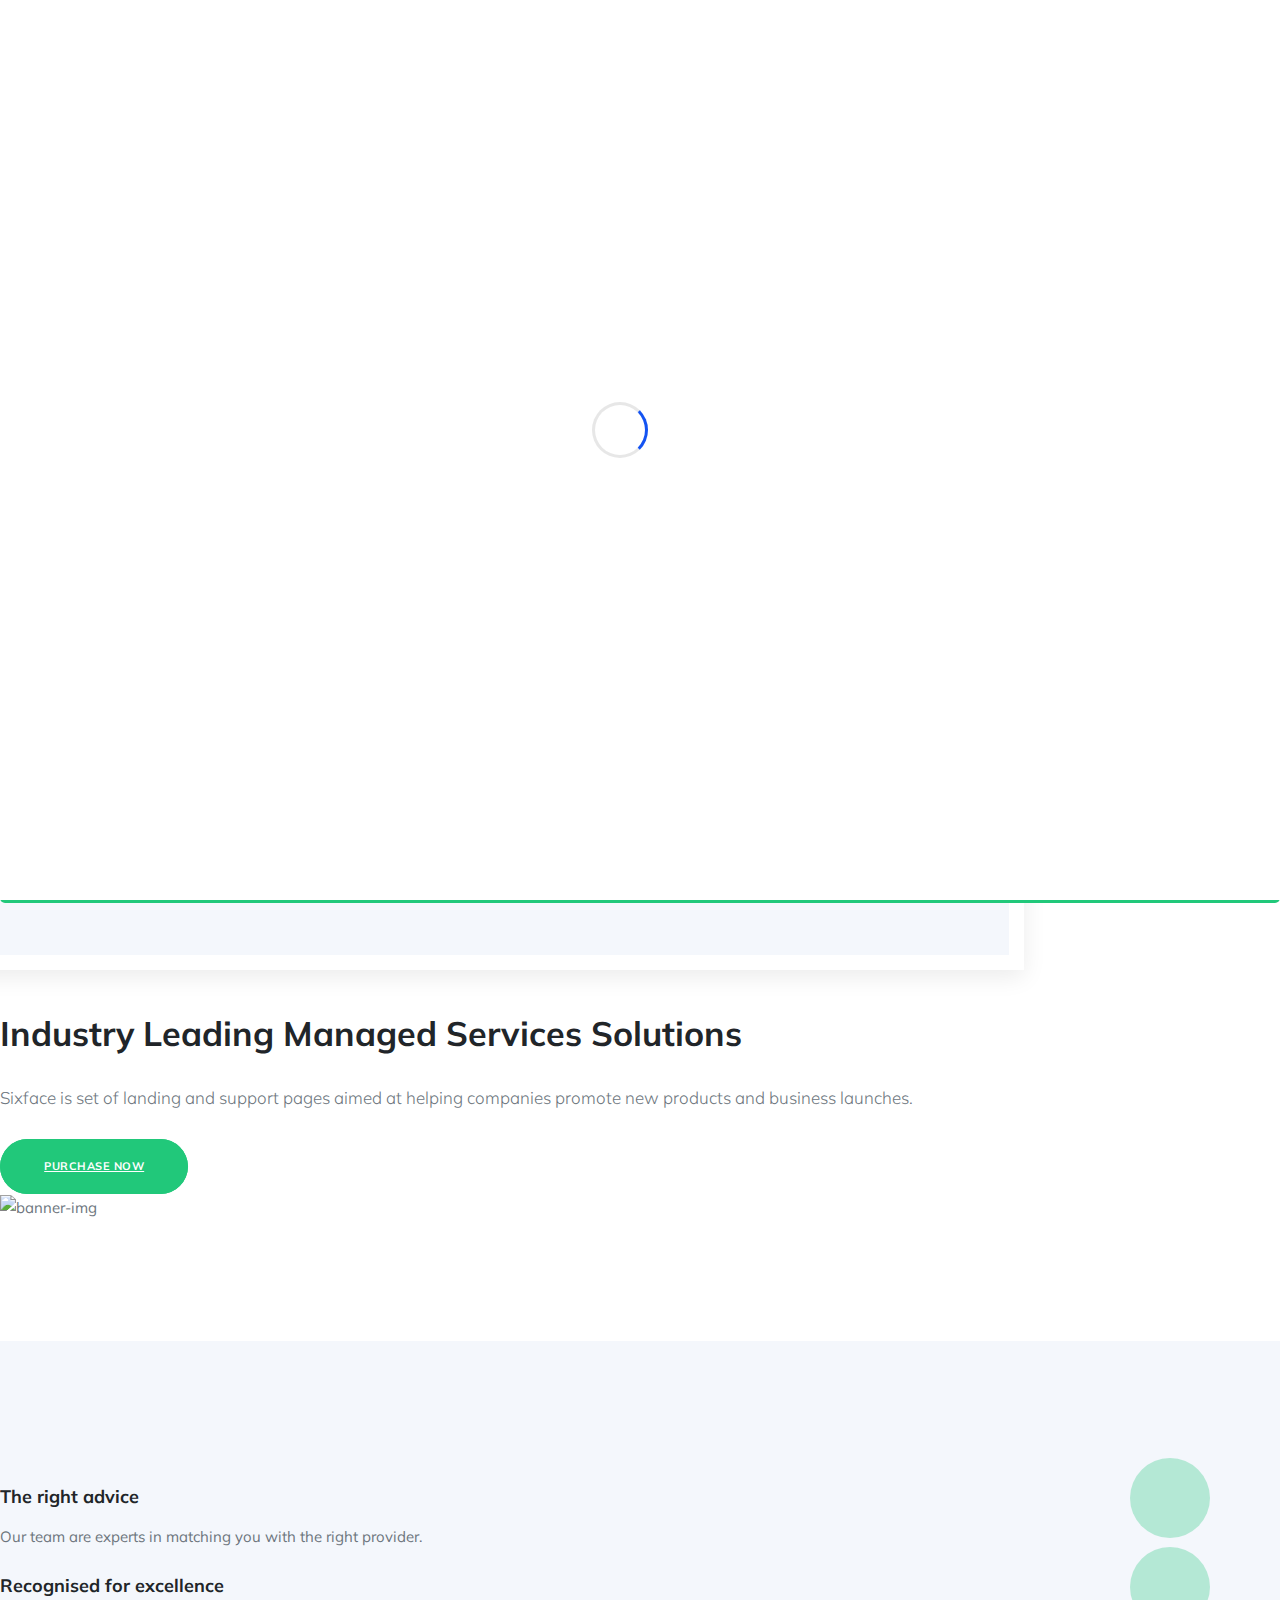
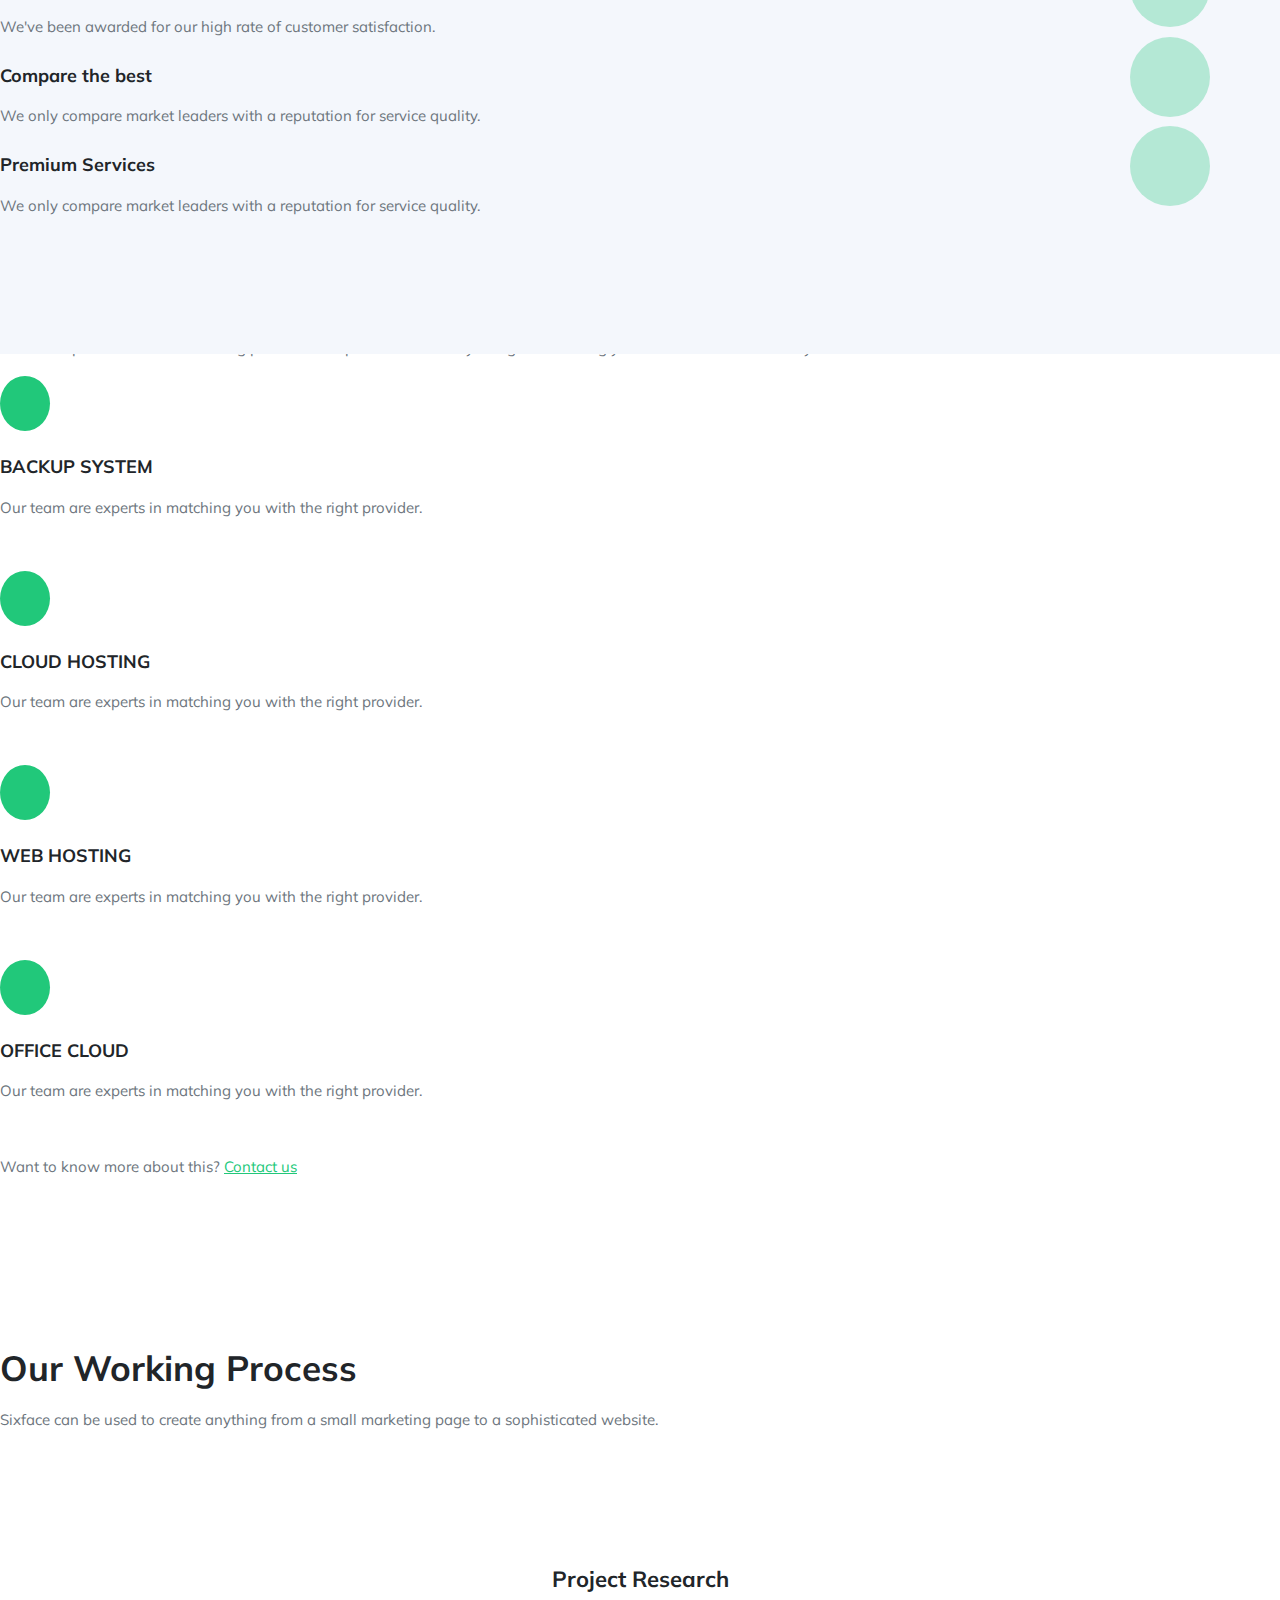
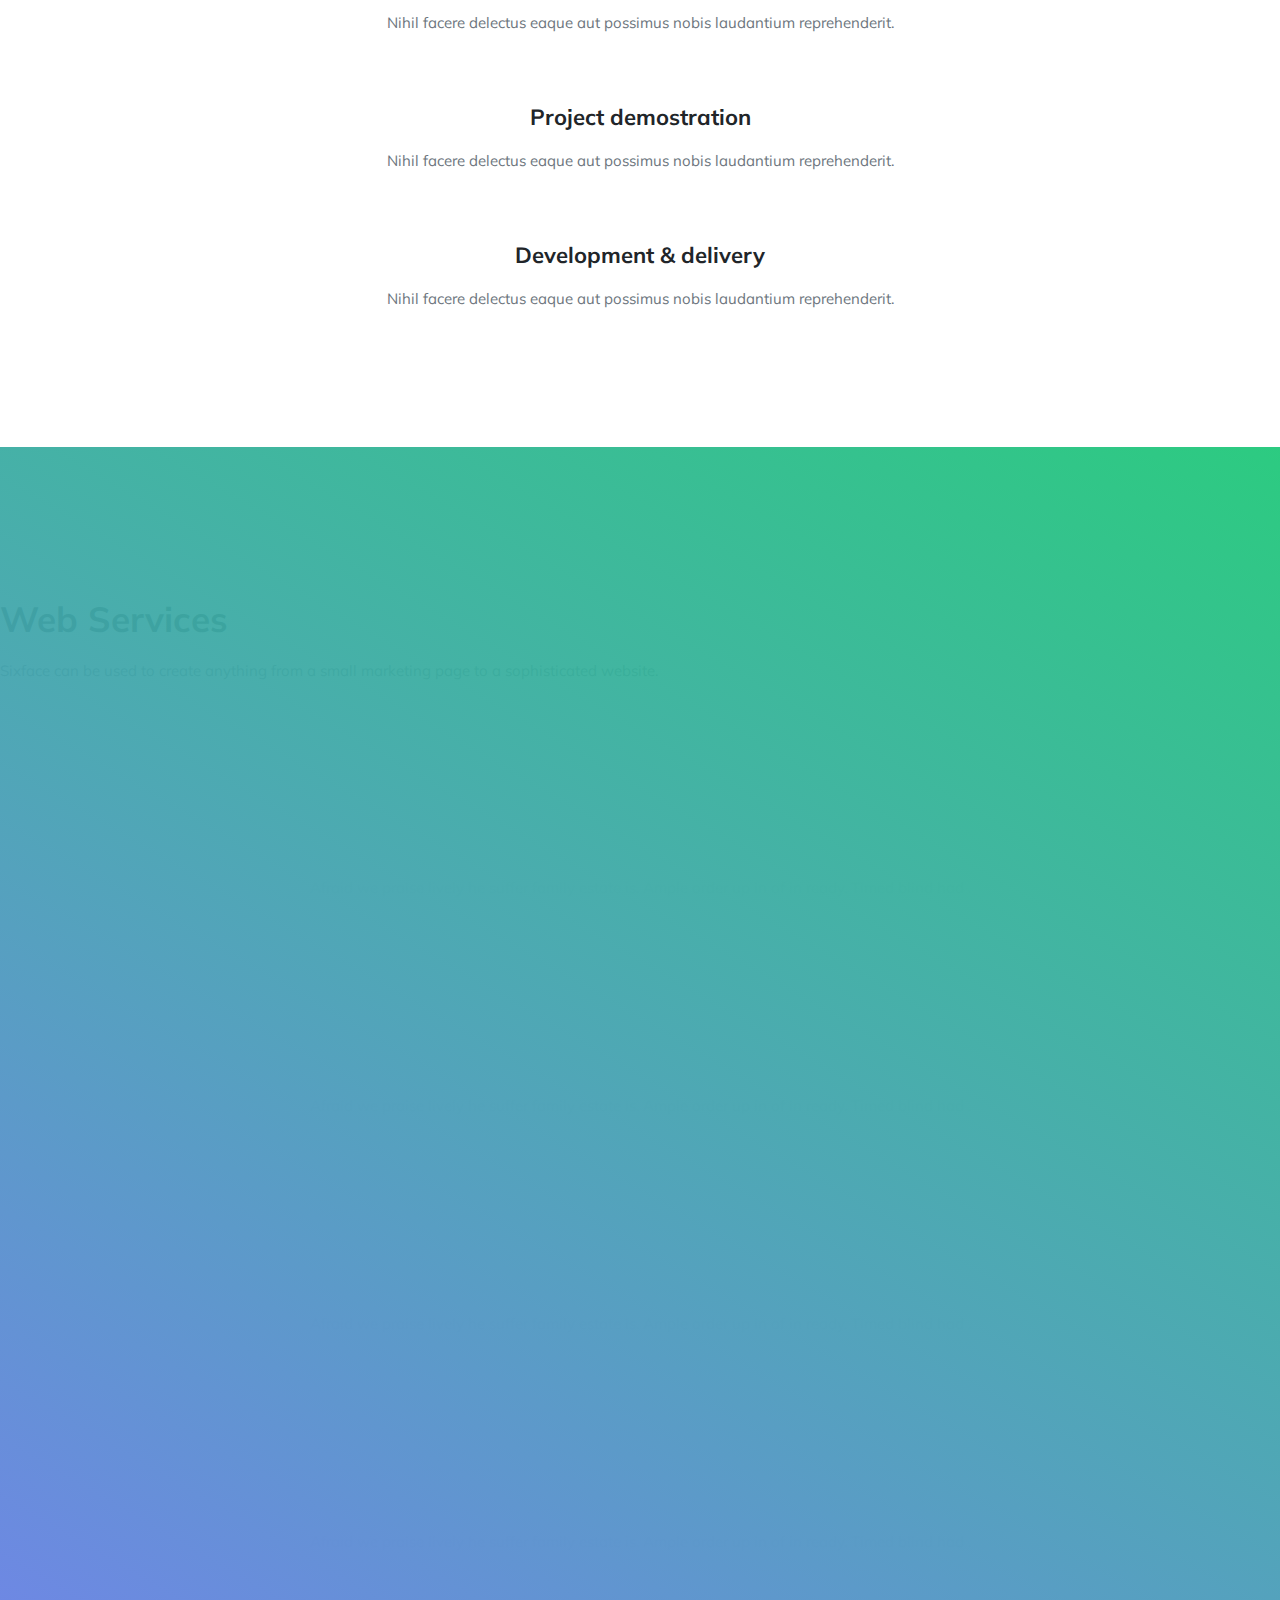
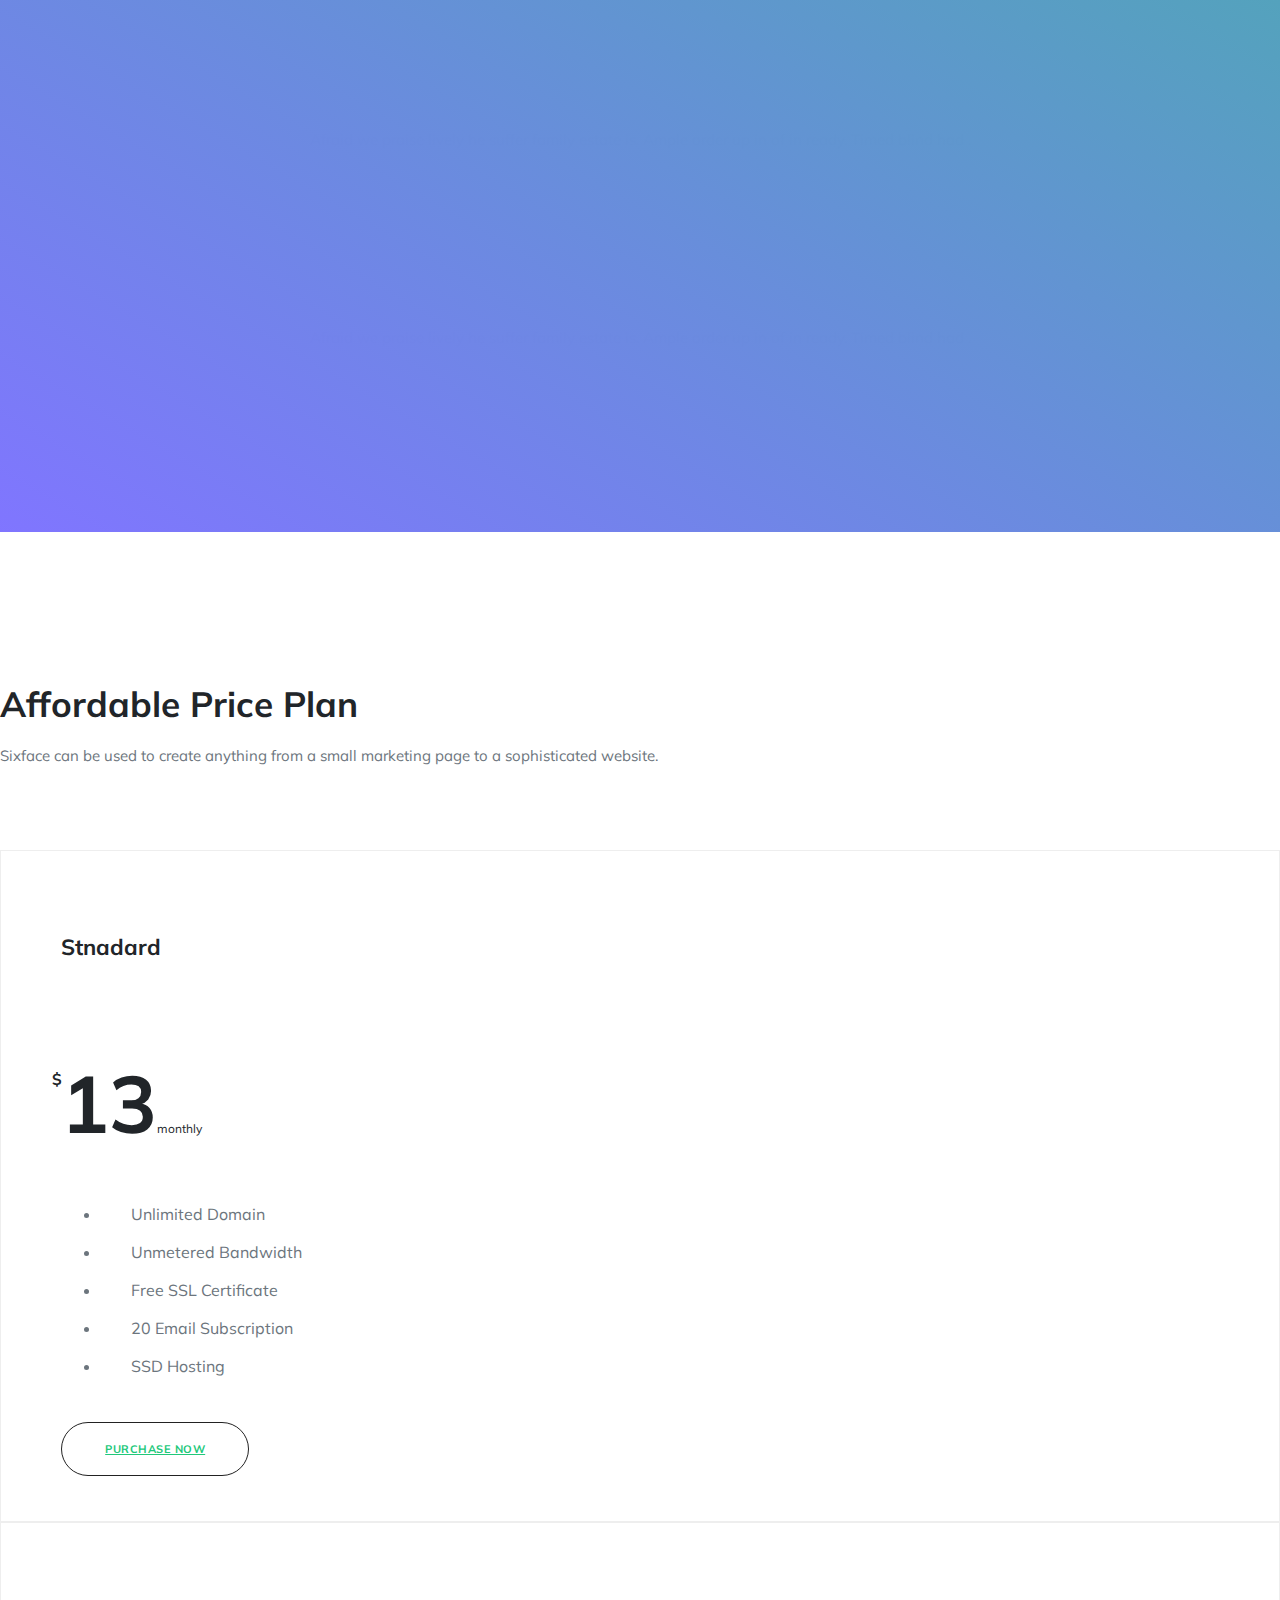
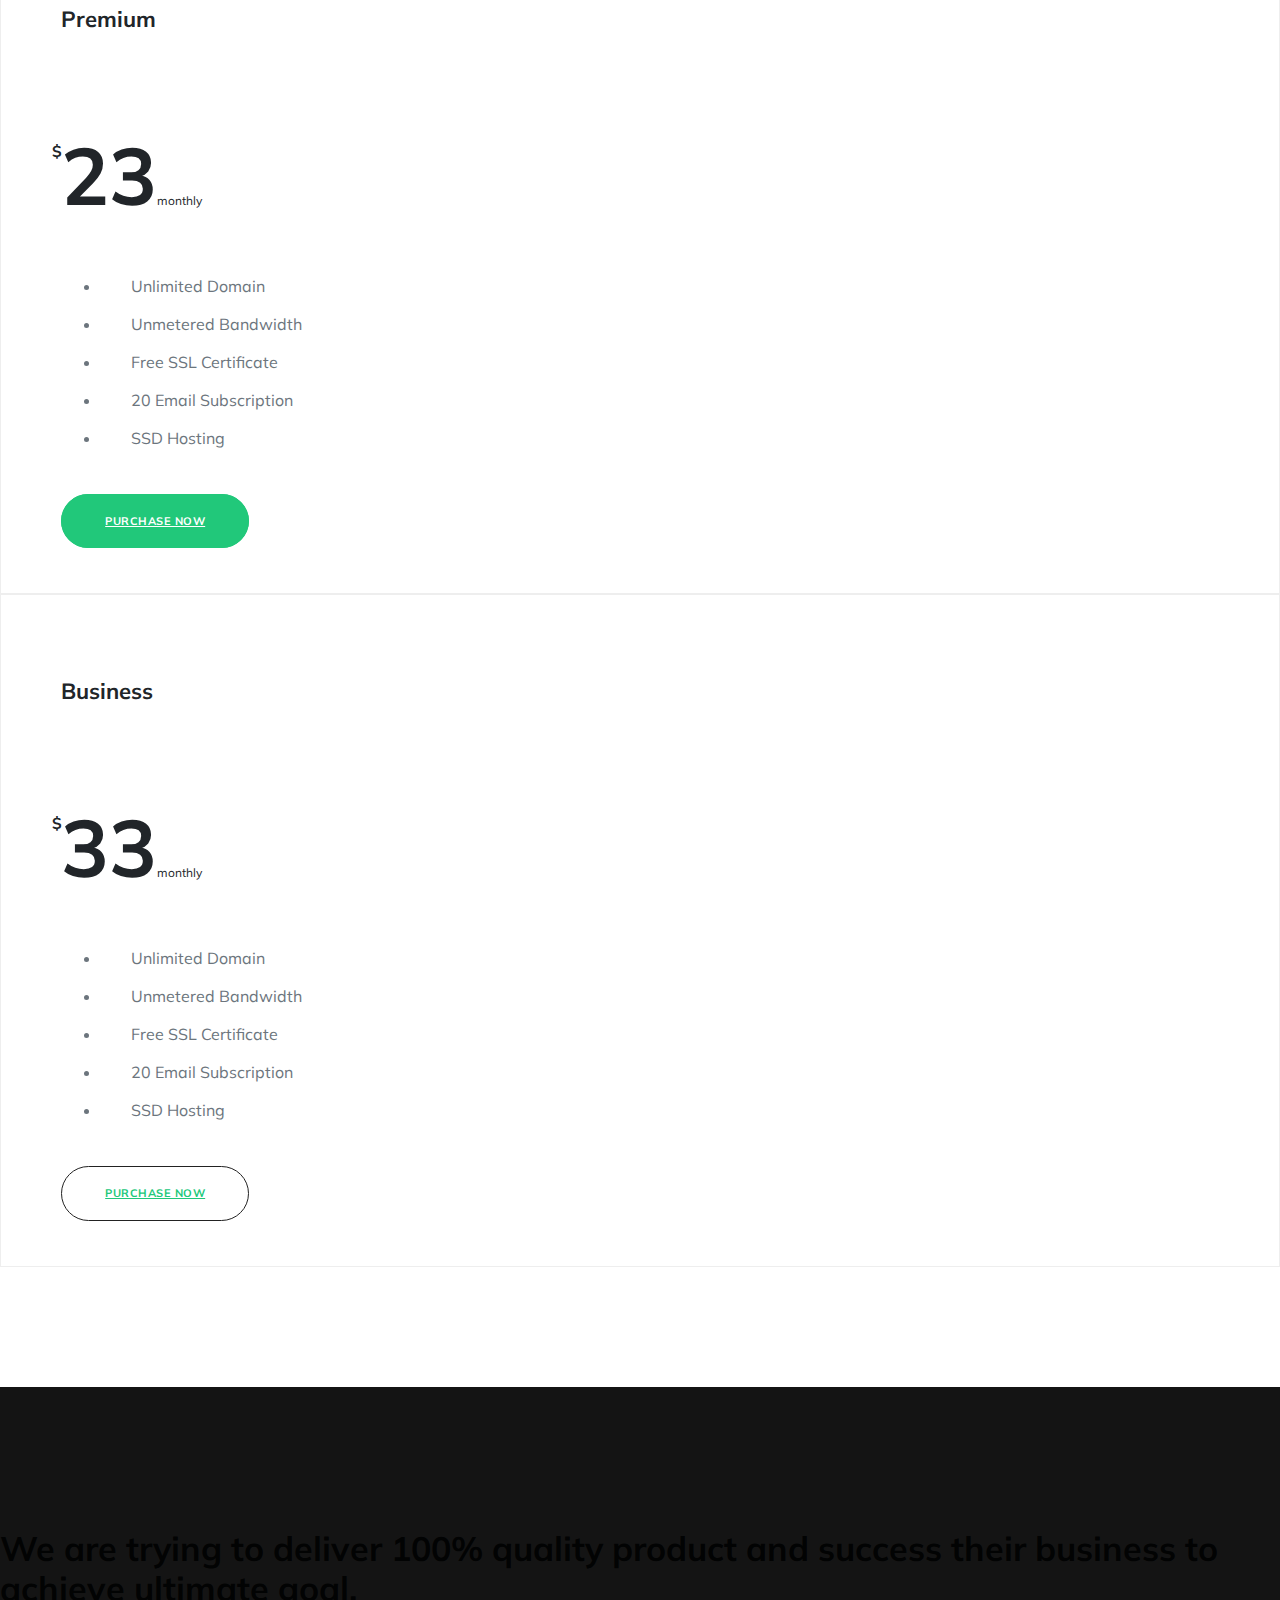
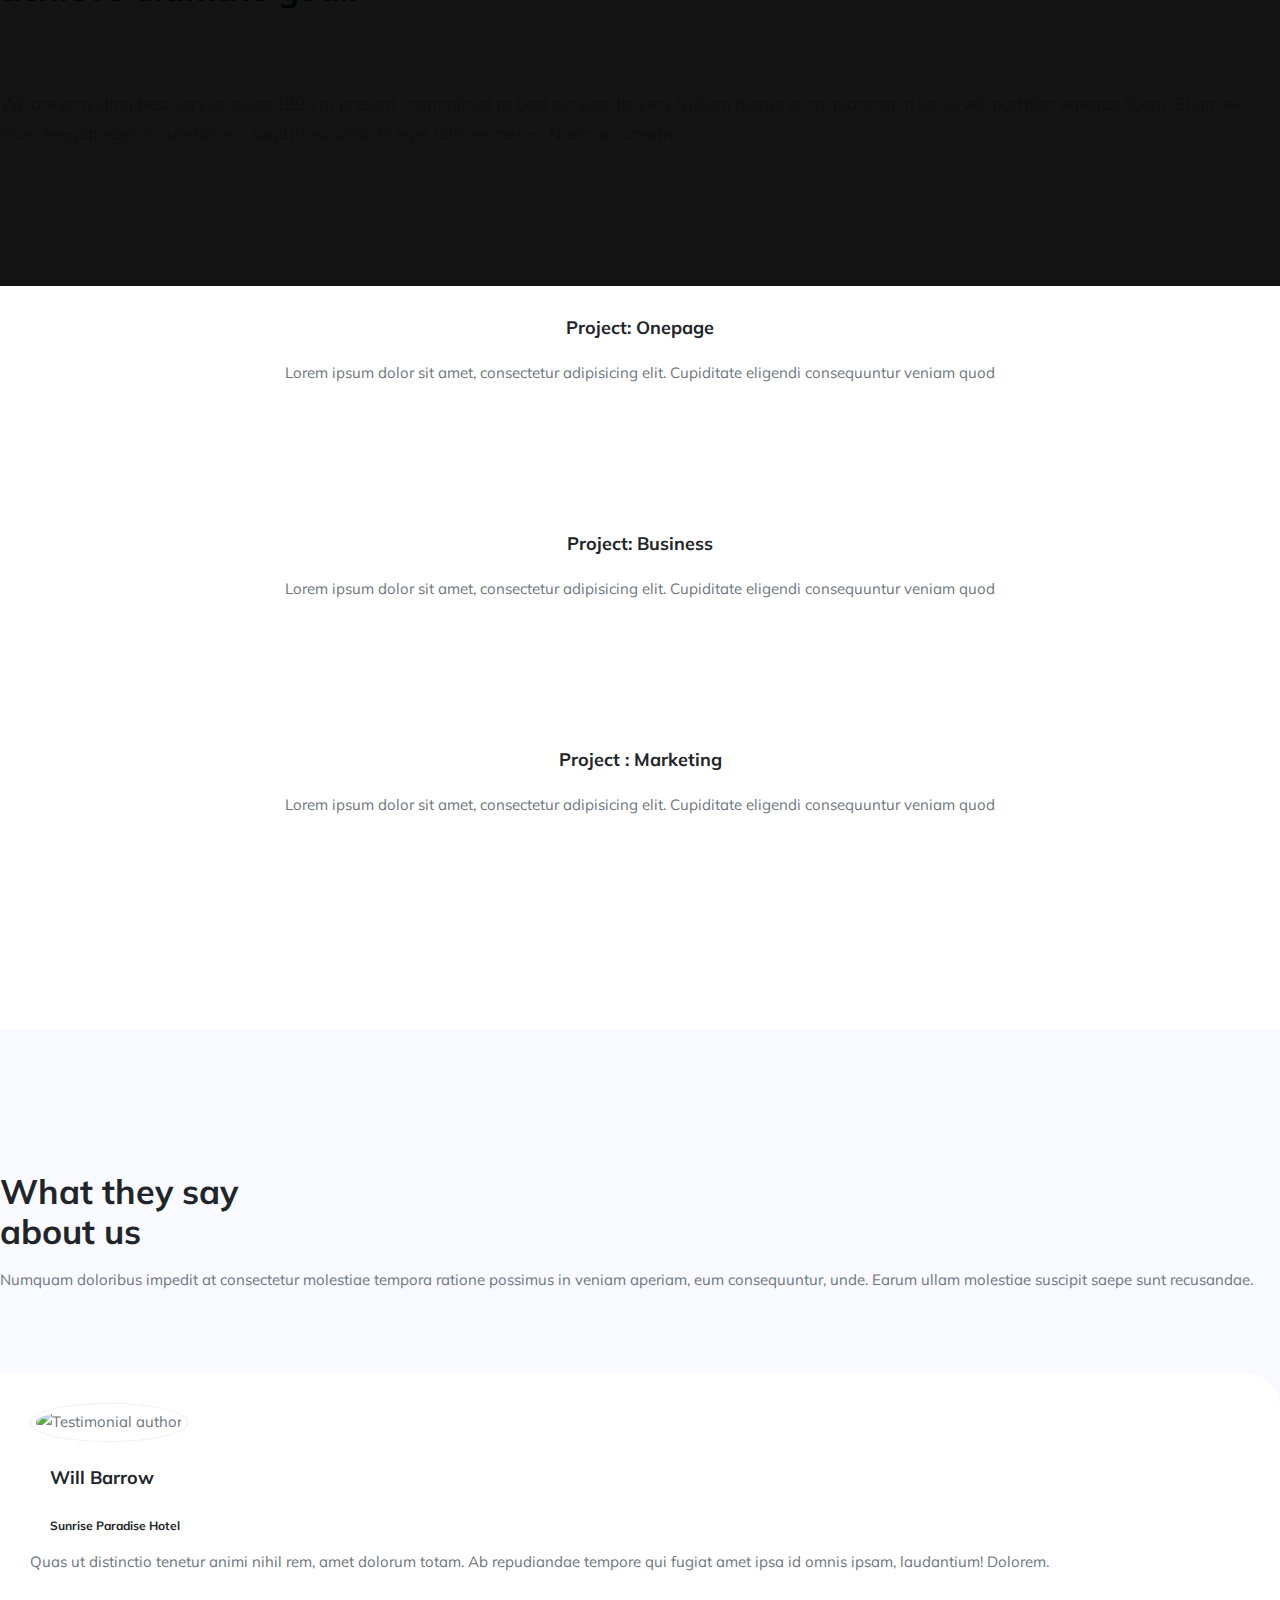
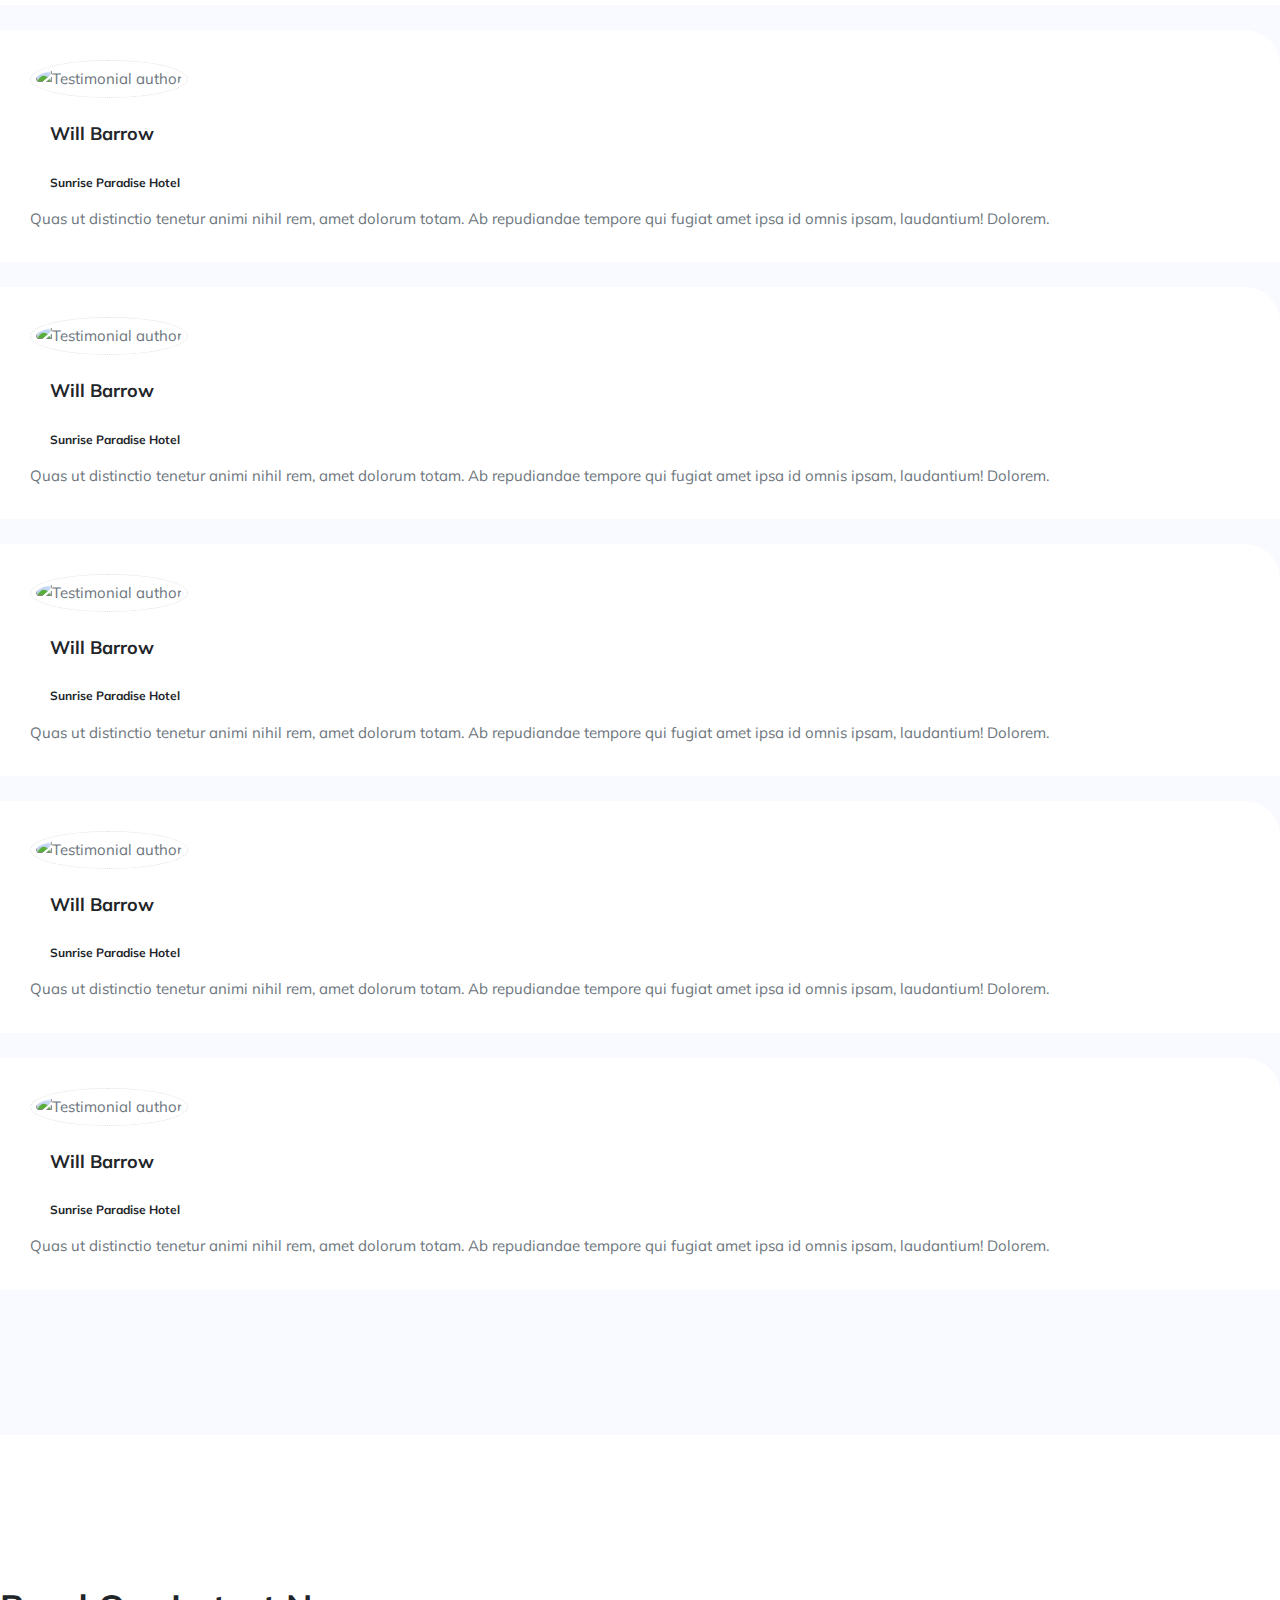
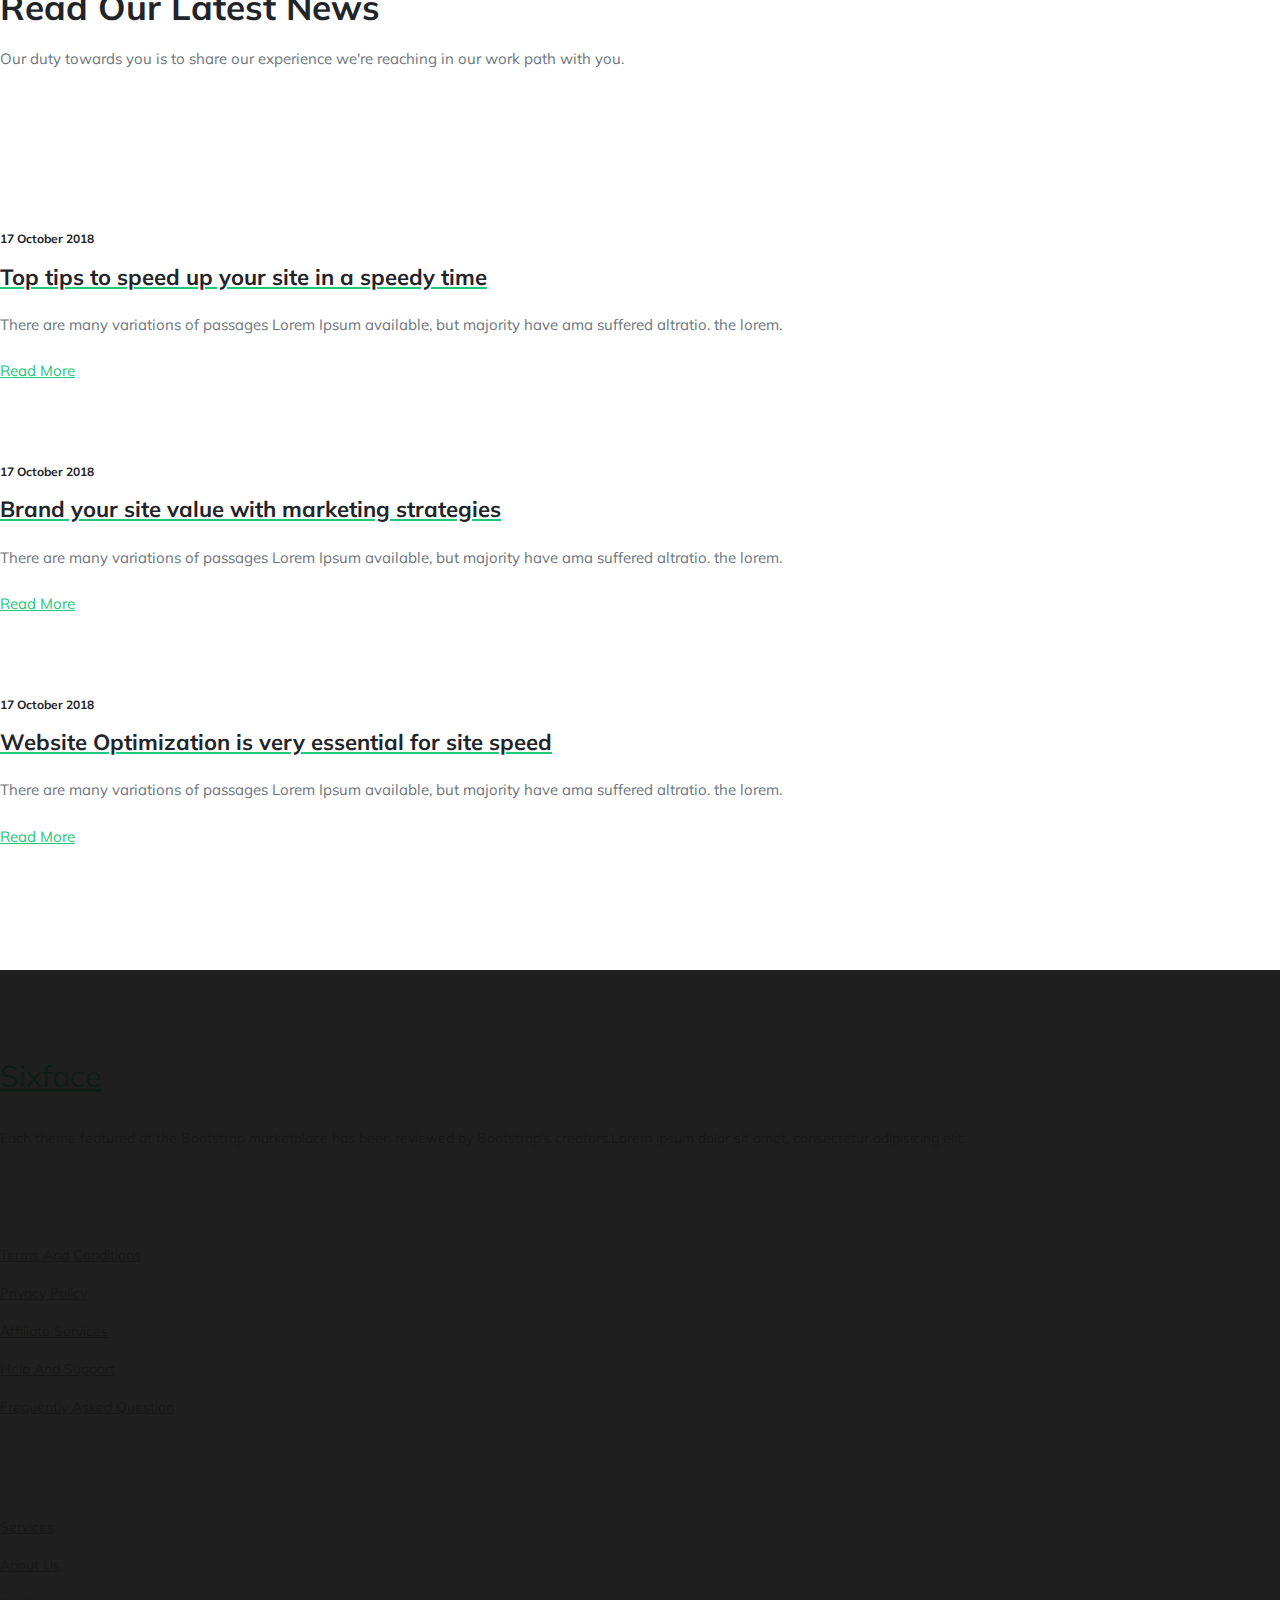
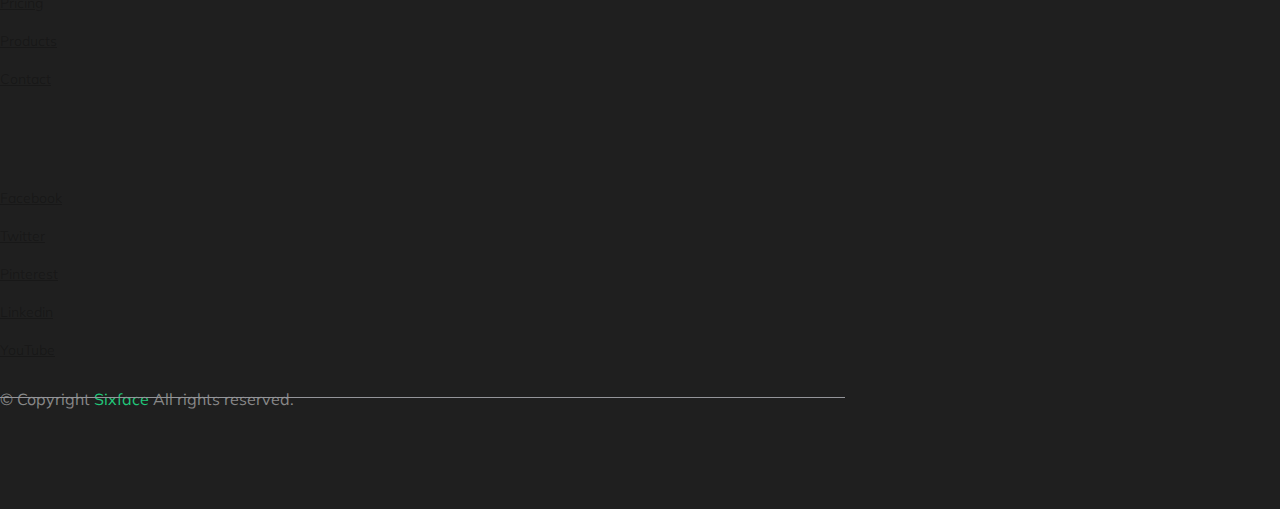
==== index.html @ 26080b5c "Add files via upload" ====
<!doctype html>
<html lang="en">

<head>
  <!-- Required meta tags -->
  <meta charset="utf-8">
  <meta name="viewport" content="width=device-width, initial-scale=1, shrink-to-fit=no">
  <meta name="description" content="it">
  <meta name="keywords" content="Sixface,creative, agency, startup, modern,business, company,it">
  
  <meta name="author" content="themefisher.com">

  <title>Sixface Technologies</title>

  <!-- bootstrap.min css -->
  <link rel="stylesheet" href="plugins/bootstrap/css/bootstrap.min.css">
  <!-- Animate Css -->
  <link rel="stylesheet" href="plugins/animate-css/animate.css">
  <!-- Icon Font css -->
  <link rel="stylesheet" href="plugins/fontawesome/css/all.css">
  <link rel="stylesheet" href="plugins/fonts/Pe-icon-7-stroke.css">
  <!-- Themify icon Css -->
  <link rel="stylesheet" href="plugins/themify/css/themify-icons.css">
  <!-- Slick Carousel CSS -->
  <link rel="stylesheet" href="plugins/slick-carousel/slick/slick.css">
  <link rel="stylesheet" href="plugins/slick-carousel/slick/slick-theme.css">

  <!-- Main Stylesheet -->
  <link rel="stylesheet" href="css/style.css">

</head>


<body id="top-header">

<!-- LOADER TEMPLATE -->
<div id="page-loader">
    <div class="loader-icon fa fa-spin colored-border"></div>
</div>
    <!-- /LOADER TEMPLATE -->

    <div class="top-bar bg-dark " id="top-bar">
        <div class="container">
            <div class="row align-items-center">
                <div class="col-lg-6 col-md-6">
                    <div class="top-bar-left text-white">
                        <i class="fa fa-map-marker"></i>
                        <span class="ml-2">Chennai, India 600088</span>
                    </div>
                </div>

                <div class="col-lg-4 ml-lg-auto col-md-6">
                    <ul class="d-flex list-unstyled header-socials float-lg-right">
                        <li><a href="#"> <i class="fab fa-facebook-f"></i></a></li>
                        <li><a href="#"> <i class="fab fa-twitter"></i></a></li>
                        <li><a href="#"> <i class="fab fa-pinterest-p"></i></a></li>
                        <li><a href="#"> <i class="fab fa-linkedin"></i></a></li>
                    </ul>
                </div>
            </div>
        </div>
    </div>

    <div class="logo-bar d-none d-md-block d-lg-block bg-light">
        <div class="container">
            <div class="row">
                <div class="col-lg-2">
                    <div class="logo d-none d-lg-block">
                        <!-- Brand -->
                        <a class="navbar-brand js-scroll-trigger" href="index.html">
                            <h2 style="font-family:Stencil;color:#21C87A;">SIXFACE.</h2>
                        </a>
                    </div>
                </div>

                <div class="col-lg-8 justify-content-end ml-lg-auto d-flex col-12 col-md-12 justify-content-md-center">
                    <div class="top-info-block d-inline-flex">
                        <div class="icon-block">
                            <i class="ti-mobile"></i>
                        </div>
                        <div class="info-block">
                            <h5 class="font-weight-500">+91 909346657</h5>
                            <p>Call Free</p>
                        </div>
                    </div>

                    <div class="top-info-block d-inline-flex">
                        <div class="icon-block">
                            <i class="ti-email"></i>
                        </div>
                        <div class="info-block">
                            <h5 class="font-weight-500">info@sixface.in</h5>
                            <p>Email Us</p>
                        </div>
                    </div>
                    <div class="top-info-block d-inline-flex">
                        <div class="icon-block">
                            <i class="ti-time"></i>
                        </div>
                        <div class="info-block">
                            <h5 class="font-weight-500">Mon-Sat 9:00 AM-9.00 PM </h5>
                            <p>Sunday Closed</p>
                        </div>
                    </div>
                </div>
            </div>
        </div>
    </div>

    <!-- NAVBAR
    ================================================= -->
    <div class="main-navigation" id="mainmenu-area">
        <div class="container">
            <nav class="navbar navbar-expand-lg navbar-dark bg-primary main-nav navbar-togglable rounded-radius">

                <a class="navbar-brand d-lg-none d-block" href="">
                    <h4>Sixface</h4>
                </a>
                <!-- Toggler -->
                <button class="navbar-toggler" type="button" data-toggle="collapse" data-target="#navbarCollapse" aria-controls="navbarCollapse" aria-expanded="false" aria-label="Toggle navigation">
                    <span class="fa fa-bars"></span>
                </button>

                <!-- Collapse -->
                <div class="collapse navbar-collapse" id="navbarCollapse">
                    <!-- Links -->
                    <ul class="navbar-nav ">
                        <li class="nav-item dropdown">
                            <a class="nav-link dropdown-toggle" href="#" id="navbarWelcome" role="button" data-toggle="dropdown" aria-haspopup="true" aria-expanded="false">
                                Home
                            </a>
                           
                        </li>
                        <li class="nav-item ">
                            <a href="about.html" class="nav-link js-scroll-trigger">
                                About
                            </a>
                        </li>
                        <li class="nav-item ">
                            <a href="service.html" class="nav-link js-scroll-trigger">
                                Services
                            </a>
                        </li>
                        <li class="nav-item ">
                            <a href="pricing.html" class="nav-link js-scroll-trigger">
                                Pricing
                            </a>
                        </li>

                        <li class="nav-item ">
                            <a href="project.html" class="nav-link js-scroll-trigger">
                                Projects
                            </a>
                        </li>

                        <li class="nav-item ">
                            <a href="contact.html" class="nav-link">
                                Contact
                            </a>
                        </li>
                    </ul>

                    <ul class="ml-lg-auto list-unstyled m-0">
                        <li><a href="#" class="btn btn-white btn-circled">Get a quote</a></li>
                    </ul>
                </div> <!-- / .navbar-collapse -->
            </nav>
        </div> <!-- / .container -->
    </div>



    <!-- HERO
    ================================================== -->
    <section class="banner-area py-7">
        <!-- Content -->
        <div class="container">
            <div class="row  align-items-center">
                <div class="col-md-12 col-lg-7 text-center text-lg-left">
                    <div class="main-banner">
                        <!-- Heading -->
                        <h1 class="display-4 mb-4 font-weight-normal">
                            Industry Leading Managed Services Solutions
                        </h1>

                        <!-- Subheading -->
                        <p class="lead mb-4">
                           Sixface is set of landing and support pages aimed at helping companies promote new products and business launches.
                        </p>

                        <!-- Button -->
                        <p class="mb-0">
                            <a href="#" target="_blank" class="btn btn-primary btn-circled">
                                Purchase now
                            </a>
                        </p>
                    </div>
                </div>

                <div class="col-lg-5 d-none d-lg-block">
                    <div class="banner-img-block">
                        <img src="images/banner-img-5.png" alt="banner-img" class="img-fluid">
                    </div>
                </div>
            </div> <!-- / .row -->
        </div> <!-- / .container -->
    </section>


 <section class="section bg-grey" id="feature">
        <div class="container">
            <div class="row justy-content-center">
                <div class="col-lg-3 col-sm-6 col-md-6">
                    <div class="text-center feature-block">
                        <div class="img-icon-block mb-4">
                            <i class="ti-thumb-up"></i>
                        </div>
                        <h4 class="mb-2">The right advice</h4>
                        <p>Our team are experts in matching you with the right provider.</p>
                    </div>
                </div>

                <div class="col-lg-3 col-sm-6 col-md-6">
                    <div class="text-center feature-block">
                        <div class="img-icon-block mb-4">
                            <i class="ti-cup"></i>
                        </div>
                        <h4 class="mb-2">Recognised for excellence</h4>
                        <p>We've been awarded for our high rate of customer satisfaction.</p>
                    </div>
                </div>

                <div class="col-lg-3 col-sm-6 col-md-6">
                    <div class="text-center feature-block">
                        <div class="img-icon-block mb-4">
                            <i class="ti-wallet"></i>
                        </div>
                        <h4 class="mb-2">Compare the best</h4>
                        <p>We only compare market leaders with a reputation for service quality.</p>
                    </div>
                </div>

                <div class="col-lg-3 col-sm-6 col-md-6">
                    <div class="text-center feature-block">
                        <div class="img-icon-block mb-4">
                            <i class="ti-dashboard"></i>
                        </div>
                        <h4 class="mb-2">Premium Services</h4>
                        <p>We only compare market leaders with a reputation for service quality.</p>
                    </div>
                </div>
            </div>
        </div> <!-- / .container -->
    </section>



    <!-- SERVICE-1
    ================================================== -->
    <section class="bg-grey" id="service">
        <div class="container">
            <div class="row ">
                <div class="col-lg-4">
                    <div class="service-img">
                        <img src="images/blog-lg.jpg" alt="" class="img-fluid">
                    </div>
                </div>

                <div class="col-lg-6 pl-4">
                    <div class="service-content">
                        <h1>Get a better deal and start saving money today</h1>
                        <p>We compare hundreds of leading products and plans across many categories to bring you the best value for money.</p>
                    </div>
                </div>
            </div>
        </div>
    </section>

    <section class="pt-5 service-wrap">
        <div class="container">
            <div class="row ">
                <div class="col-lg-8 offset-lg-4">
                    <div class="carousel slide " id="service-carousel" data-ride="carousel">
                        <div class="carousel-inner">
                            <div class="carousel-item active">
                                <div class="col-lg-12">
                                    <div class="row">
                                        <div class="col-lg-6">
                                            <div class="service-block media">
                                                <div class="service-icon">
                                                    <i class="ti-reload"></i>
                                                </div>
                                                <div class="service-inner-content media-body">
                                                    <h4>Backup System</h4>
                                                    <p>Our team are experts in matching you with the right provider.</p>
                                                </div>
                                            </div>
                                        </div>
                                        <div class="col-lg-6">
                                            <div class="service-block media">
                                                <div class="service-icon">
                                                    <i class="ti-cloud"></i>
                                                </div>
                                                <div class="service-inner-content media-body">
                                                    <h4>Cloud Hosting</h4>
                                                    <p>Our team are experts in matching you with the right provider.</p>
                                                </div>
                                            </div>
                                        </div>
                                    </div>
                                </div>
                            </div>

                            <div class="carousel-item">
                                <div class="col-lg-12">
                                    <div class="row">
                                        <div class="col-lg-6">
                                            <div class="service-block media">
                                                <div class="service-icon">
                                                    <i class="ti-world"></i>
                                                </div>
                                                <div class="service-inner-content media-body">
                                                    <h4>Web hosting</h4>
                                                    <p>Our team are experts in matching you with the right provider.</p>
                                                </div>
                                            </div>
                                        </div>
                                        <div class="col-lg-6">
                                            <div class="service-block media">
                                                <div class="service-icon">
                                                    <i class="ti-server"></i>
                                                </div>
                                                <div class="service-inner-content media-body">
                                                    <h4>Office Cloud</h4>
                                                    <p>Our team are experts in matching you with the right provider.</p>
                                                </div>
                                            </div>
                                        </div>
                                    </div>
                                </div>
                            </div>
                        </div>
                    </div>

                    <div class="row">
                        <div class="col-lg-12">
                            <p class="pl-3">Want to know more about this? <a href="#">Contact us</a></p>
                        </div>
                    </div>
                </div>
            </div>
        </div>
    </section>
<section class="section" id="process">
        <div class="container">
            <div class="row justify-content-center">
                <div class="col-md-8 col-lg-6 text-center">
                    <div class="section-heading">
                        <!-- Heading -->
                        <h2 class="section-title">
                            Our Working process
                        </h2>

                        <!-- Subheading -->
                        <p>
                            Sixface can be used to create anything from a small marketing page to a sophisticated website.
                        </p>

                    </div>
                </div>
            </div> <!-- / .row -->

            <div class="row justify-content-center">
                <div class="col-lg-4 col-sm-6 col-md-6">
                    <div class="process-block">
                        <img src="images/process/process-1.jpg" alt="" class="img-fluid">

                        <h3>Project Research</h3>
                        <p>Nihil facere delectus eaque aut possimus nobis laudantium reprehenderit.</p>
                    </div>
                </div>
                <div class="col-lg-4 col-sm-6 col-md-6">
                    <div class="process-block">
                        <img src="images/process/process-2.jpg" alt="" class="img-fluid">

                        <h3>Project demostration</h3>
                        <p>Nihil facere delectus eaque aut possimus nobis laudantium reprehenderit.</p>
                    </div>
                </div>
                <div class="col-lg-4 col-sm-6 col-md-6">
                    <div class="process-block">
                        <img src="images/process/process-3.jpg" alt="" class="img-fluid">

                        <h3>Development & delivery</h3>
                        <p>Nihil facere delectus eaque aut possimus nobis laudantium reprehenderit.</p>
                    </div>
                </div>
            </div>
        </div>
    </section>


<section class="section" id="services-2">
        <div class="container">
            <div class="row justify-content-center">
                <div class="col-md-8 col-lg-6 text-center">
                    <div class="section-heading">
                        <!-- Heading -->
                        <h2 class="section-title mb-2 text-white">
                            Web Services
                        </h2>

                        <!-- Subheading -->
                        <p class="mb-5 text-white">
                            Sixface can be used to create anything from a small marketing page to a sophisticated website.
                        </p>
                    </div>
                </div>
            </div> <!-- / .row -->

            <div class="row">
                <div class="col-lg-4 col-sm-6 col-md-6 mb-30">
                    <div class="web-service-block">
                        <i class="ti-light-bulb"></i>
                        <h3>Creative Design</h3>
                        <p>Afraid we praise lively he suffer family estate is. Ample order up in of in ready. Timed blind had .</p>
                    </div>
                </div>
                <div class="col-lg-4 col-sm-6 col-md-6 mb-30">
                    <div class="web-service-block">
                        <i class="ti-desktop"></i>
                        <h3>Web Development</h3>
                        <p>Afraid we praise lively he suffer family estate is. Ample order up in of in ready. Timed blind had .</p>
                    </div>
                </div>
                <div class="col-lg-4 col-sm-6 col-md-6 mb-30">
                    <div class="web-service-block">
                        <i class="ti-announcement"></i>
                        <h3>Digital Marketing</h3>
                        <p>Afraid we praise lively he suffer family estate is. Ample order up in of in ready. Timed blind had .</p>
                    </div>
                </div>

                <div class="col-lg-4 col-sm-6 col-md-6 ">
                    <div class="web-service-block">
                        <i class="ti-layers-alt"></i>
                        <h3>Graphic Design</h3>
                        <p>Afraid we praise lively he suffer family estate is. Ample order up in of in ready. Timed blind had .</p>
                    </div>
                </div>
                <div class="col-lg-4 col-sm-6 col-md-6 ">
                    <div class="web-service-block">
                        <i class="ti-mobile"></i>
                        <h3>App Development</h3>
                        <p>Afraid we praise lively he suffer family estate is. Ample order up in of in ready. Timed blind had .</p>
                    </div>
                </div>
                <div class="col-lg-4 col-sm-6 col-md-6 ">
                    <div class="web-service-block">
                        <i class="ti-settings"></i>
                        <h3>Wordpress Installation</h3>
                        <p>Afraid we praise lively he suffer family estate is. Ample order up in of in ready. Timed blind had .</p>
                    </div>
                </div>
            </div>
        </div>
    </section>
<section class="section" id="pricing">
        <!-- Content -->
        <div class="container">
            <div class="row justify-content-center">
                <div class="col-md-8 col-lg-6 text-center">
                    <div class="section-heading">
                        <!-- Heading -->
                        <h2 class="section-title">
                            Affordable Price Plan
                        </h2>

                        <!-- Subheading -->
                        <p>
                            Sixface can be used to create anything from a small marketing page to a sophisticated website.
                        </p>
                    </div>
                </div>
            </div> <!-- / .row -->

            <div class="row justify-content-center">
                <div class="col-lg-4 col-sm-6 col-md-6">
                    <div class="pricing-box">
                       <h3>Stnadard</h3>
                        <div class="price-block">
                             <h2><small>$</small>13<span>monthly</span></h2>
                        </div>

                        <ul class="price-features list-unstyled">
                            <li>Unlimited Domain</li>
                            <li>Unmetered Bandwidth</li>
                            <li>Free SSL Certificate </li>
                            <li>20 Email Subscription</li>
                            <li>SSD Hosting</li>
                        </ul>

                        <a href="#" class="btn btn-outline-dark btn-circled">Purchase Now</a>
                    </div>
                </div>
                <div class="col-lg-4 col-sm-6 col-md-6">
                    <div class="pricing-box">
                        <h3>Premium</h3>
                        <div class="price-block">
                             <h2><small>$</small>23<span>monthly</span></h2>
                        </div>

                        <ul class="price-features list-unstyled">
                            <li>Unlimited Domain</li>
                            <li>Unmetered Bandwidth</li>
                            <li>Free SSL Certificate </li>
                            <li>20 Email Subscription</li>
                            <li>SSD Hosting</li>
                        </ul>

                        <a href="#" class="btn btn-primary btn-circled">Purchase Now</a>
                    </div>
                </div>
                <div class="col-lg-4 col-sm-8 col-md-6">
                    <div class="pricing-box ">
                        <h3>Business</h3>
                        <div class="price-block">
                             <h2><small>$</small>33<span>monthly</span></h2>
                        </div>

                        <ul class="price-features list-unstyled">
                            <li>Unlimited Domain</li>
                            <li>Unmetered Bandwidth</li>
                            <li>Free SSL Certificate </li>
                            <li>20 Email Subscription</li>
                            <li>SSD Hosting</li>
                        </ul>

                        <a href="#" class="btn btn-outline-dark btn-circled">Purchase Now</a>
                    </div>
                </div>
            </div>
        </div>
    </section>

<section class="section" id="projects-wrap">
        <div class="overlay"></div>
        <div class="container">
            <div class="row">
                <div class="col-lg-6">
                    <div class="section-heading">
                        <h1 class="text-white">We are trying to deliver 100% quality product and success their business to achieve ultimate goal.</h1>
                    </div>
                </div>
                <div class="col-lg-6">
                    <p class="lead text-white">We are providing best service since 1990 to present , committed to best service delivery.Nullam metus enim, placerat in lacus vel, porttitor egestas libero. Etiam ex risus, feugiat eget accumsan eu, sagittis eu urna. In eget ultrices metus. Nunc accumsan </p>
                </div>
            </div>
        </div>
    </section>

    <section id="projects" class="section-bottom">
        <div class="container">
            <div class="row justify-content-center">
                <div class="col-lg-4 col-md-6 col-sm-6 mb-5">
                    <div class="single-project">
                        <img src="images/projects/p-1.jpg" alt="" class="img-fluid">
                        <div class="project-content">
                            <h4>Project: onepage</h4>
                            <p>Lorem ipsum dolor sit amet, consectetur adipisicing elit. Cupiditate eligendi consequuntur veniam quod</p>
                        </div>
                    </div>
                </div>
                <div class="col-lg-4 col-md-6 col-sm-6 mb-5">
                    <div class="single-project">
                        <img src="images/projects/p-4.jpg" alt="" class="img-fluid">
                        <div class="project-content">
                            <h4>Project: business</h4>
                            <p>Lorem ipsum dolor sit amet, consectetur adipisicing elit. Cupiditate eligendi consequuntur veniam quod</p>
                        </div>
                    </div>
                </div>
                <div class="col-lg-4 col-md-6 col-sm-8 ">
                    <div class="single-project">
                        <img src="images/projects/p-3.jpg" alt="" class="img-fluid">
                        <div class="project-content">
                            <h4>Project : Marketing</h4>
                            <p>Lorem ipsum dolor sit amet, consectetur adipisicing elit. Cupiditate eligendi consequuntur veniam quod</p>
                        </div>
                    </div>
                </div>
            </div>

            <div class="row py-4">
                <div class="col-lg-7 col-md-12 col-sm-12 ">
                    <div class="single-project">
                        <img src="images/bg/banner_bg.jpg" alt="" class="img-fluid">
                    </div>
                </div>
                <div class="col-lg-4 col-md-12 col-sm-12 ">
                    <div class="project-content-block">
                        <h4>Do you know who we are?</h4>
                        <h2>More than just service your products...</h2>
                        <p>Explain to you how all this mistaken idea of denouncing pleasure and praising pain was born and we will give you a complete account of the system.</p>
                    </div>
                </div>
            </div>
        </div>
    </section>

<section class="section" id="section-testimonial">
        <div class="container">
           <div class="row align-items-center">
                <div class="col-lg-4 col-sm-12 col-md-12">
                    <div class="section-heading testimonial-heading">
                        <h1>What they say <br>about us</h1>
                        <p>Numquam doloribus impedit at consectetur molestiae tempora ratione possimus in veniam aperiam, eum consequuntur, unde. Earum ullam molestiae suscipit saepe sunt recusandae.</p>
                    </div>
                </div>
                <div class="col-lg-8 col-sm-12 col-md-12">
                    <div class="row">
                        <div class="col-lg-6">
                            <div class="test-inner ">
                               <div class="test-author-thumb d-flex">
                                   <img src="images/client/test-1.jpg" alt="Testimonial author" class="img-fluid">
                                   <div class="test-author-info">
                                       <h4>Will Barrow</h4>
                                       <h6>Sunrise Paradise Hotel</h6>
                                   </div>
                               </div>

                                Quas ut distinctio tenetur animi nihil rem, amet dolorum totam. Ab repudiandae tempore qui fugiat amet ipsa id omnis ipsam, laudantium! Dolorem.

                                <i class="fa fa-quote-right"></i>
                            </div>
                        </div>
                        <div class="col-lg-6">
                            <div class="test-inner ">
                               <div class="test-author-thumb d-flex">
                                   <img src="images/client/test-2.jpg" alt="Testimonial author" class="img-fluid">
                                   <div class="test-author-info">
                                       <h4>Will Barrow</h4>
                                       <h6>Sunrise Paradise Hotel</h6>
                                   </div>
                               </div>

                                Quas ut distinctio tenetur animi nihil rem, amet dolorum totam. Ab repudiandae tempore qui fugiat amet ipsa id omnis ipsam, laudantium! Dolorem.

                                <i class="fa fa-quote-right"></i>
                            </div>
                        </div>
                    </div>
                    
                     <div class="row">
                        <div class="col-lg-6">
                            <div class="test-inner ">
                               <div class="test-author-thumb d-flex">
                                   <img src="images/client/test-3.jpg" alt="Testimonial author" class="img-fluid">
                                   <div class="test-author-info">
                                       <h4>Will Barrow</h4>
                                       <h6>Sunrise Paradise Hotel</h6>
                                   </div>
                               </div>

                                Quas ut distinctio tenetur animi nihil rem, amet dolorum totam. Ab repudiandae tempore qui fugiat amet ipsa id omnis ipsam, laudantium! Dolorem.

                                <i class="fa fa-quote-right"></i>
                            </div>
                        </div>
                        <div class="col-lg-6">
                            <div class="test-inner ">
                               <div class="test-author-thumb d-flex">
                                   <img src="images/client/test-4.jpg" alt="Testimonial author" class="img-fluid">
                                   <div class="test-author-info">
                                       <h4>Will Barrow</h4>
                                       <h6>Sunrise Paradise Hotel</h6>
                                   </div>
                               </div>

                                Quas ut distinctio tenetur animi nihil rem, amet dolorum totam. Ab repudiandae tempore qui fugiat amet ipsa id omnis ipsam, laudantium! Dolorem.

                                <i class="fa fa-quote-right"></i>
                            </div>
                        </div>
                    </div>
                    
                     <div class="row">
                        <div class="col-lg-6">
                            <div class="test-inner">
                               <div class="test-author-thumb d-flex">
                                   <img src="images/client/test-5.jpg" alt="Testimonial author" class="img-fluid">
                                   <div class="test-author-info">
                                       <h4>Will Barrow</h4>
                                       <h6>Sunrise Paradise Hotel</h6>
                                   </div>
                               </div>

                                Quas ut distinctio tenetur animi nihil rem, amet dolorum totam. Ab repudiandae tempore qui fugiat amet ipsa id omnis ipsam, laudantium! Dolorem.

                                <i class="fa fa-quote-right"></i>
                            </div>
                        </div>
                        
                        <div class="col-lg-6">
                            <div class="test-inner">
                               <div class="test-author-thumb d-flex">
                                   <img src="images/client/test-6.jpg" alt="Testimonial author" class="img-fluid">
                                   <div class="test-author-info">
                                       <h4>Will Barrow</h4>
                                       <h6>Sunrise Paradise Hotel</h6>
                                   </div>
                               </div>

                                Quas ut distinctio tenetur animi nihil rem, amet dolorum totam. Ab repudiandae tempore qui fugiat amet ipsa id omnis ipsam, laudantium! Dolorem.

                                <i class="fa fa-quote-right"></i>
                            </div>
                        </div>
                    </div>
                </div>
            </div>
        </div>
    </section>
 <section class="section" id="blog">
        <div class="container">
            <div class="row justify-content-center">
                <div class="col-md-8 col-lg-6 text-center">
                    <div class="section-heading">
                        <!-- Heading -->
                        <h2 class="section-title">
                            Read our latest news
                        </h2>

                        <!-- Subheading -->
                        <p>
                            Our duty towards you is to share our experience we're reaching in our work path with you.
                        </p>
                    </div>
                </div>
            </div> <!-- / .row -->

            <div class="row justify-content-center">
                <div class="col-lg-4 col-md-6">
                    <div class="blog-box">
                        <div class="blog-img-box">
                            <img src="images/blog/blog-1.jpg" alt="" class="img-fluid blog-img">
                        </div>
                        <div class="single-blog">
                            <div class="blog-content">
                                <h6> 17 October 2018</h6>
                                <a href="#">
                                    <h3 class="card-title">Top tips to speed up your site in a speedy time</h3>
                                </a>
                                <p>There are many variations of passages Lorem Ipsum available, but majority have ama suffered altratio. the lorem.</p>
                                <a href="#" class="read-more">Read More</a>
                            </div>
                        </div>
                    </div>
                </div>

                <div class="col-lg-4 col-md-6">
                    <div class="blog-box">
                        <div class="blog-img-box">
                            <img src="images/blog/blog-2.jpg" alt="" class="img-fluid blog-img">
                        </div>
                        <div class="single-blog">
                            <div class="blog-content">
                                <h6> 17 October 2018</h6>
                                <a href="#">
                                    <h3 class="card-title">Brand your site value with marketing strategies</h3>
                                </a>

                                <p>There are many variations of passages Lorem Ipsum available, but majority have ama suffered altratio. the lorem.</p>
                                 <a href="#" class="read-more">Read More</a>
                            </div>
                        </div>
                    </div>
                </div>

                <div class="col-lg-4 col-md-8">
                    <div class="blog-box">
                        <div class="blog-img-box">
                            <img src="images/blog/blog-3.jpg" alt="" class="img-fluid blog-img">
                        </div>
                        <div class="single-blog">
                            <div class="blog-content">
                                <h6> 17 October 2018</h6>
                                <a href="#">
                                    <h3 class="card-title">Website Optimization is very essential for site speed</h3>
                                </a>
                                <p>There are many variations of passages Lorem Ipsum available, but majority have ama suffered altratio. the lorem.</p>
                                 <a href="#" class="read-more">Read More</a>
                            </div>
                        </div>
                    </div>
                </div>
            </div>
        </div>
    </section>

 <footer class="section " id="footer">
        <div class="overlay footer-overlay"></div>
        <!--Content -->
        <div class="container">
            <div class="row justify-content-start">
                <div class="col-lg-4 col-sm-12">
                    <div class="footer-widget">
                        <!-- Brand -->
                        <a href="#" class="footer-brand text-white">
                            Sixface
                        </a>
                        <p>Each theme featured at the Bootstrap marketplace has been reviewed by Bootstrap's creators.Lorem ipsum dolor sit amet, consectetur adipisicing elit.</p>
                    </div>
                </div>

                <div class="col-lg-3 ml-lg-auto col-sm-12">
                    <div class="footer-widget">
                        <h3>Account</h3>
                        <!-- Links -->
                        <ul class="footer-links ">
                            <li>
                                <a href="#">
                                    Terms and conditions
                                </a>
                            </li>
                            <li>
                                <a href="#">
                                    Privacy policy
                                </a>
                            </li>
                            <li>
                                <a href="#">
                                    Affiliate services
                                </a>
                            </li>
                            <li>
                                <a href="#">
                                    Help and support
                                </a>
                            </li>
                            <li>
                                <a href="#">
                                    Frequently Asked Question
                                </a>
                            </li>
                        </ul>
                    </div>
                </div>


                <div class="col-lg-2 col-sm-6">
                    <div class="footer-widget">
                        <h3>About</h3>
                        <!-- Links -->
                        <ul class="footer-links ">
                            <li>
                                <a href="service.html">
                                    Services
                                </a>
                            </li>
                            <li>
                                <a href="about.html">
                                    About Us
                                </a>
                            </li>
                            <li>
                                <a href="pricing.html">
                                    Pricing
                                </a>
                            </li>
                            <li>
                                <a href="project.html">
                                    Products
                                </a>
                            </li>

                            <li>
                                <a href="contact.html">
                                    Contact
                                </a>
                            </li>
                        </ul>
                    </div>
                </div>

                <div class="col-lg-2 col-sm-6">
                    <div class="footer-widget">
                        <h3>Socials</h3>
                        <!-- Links -->
                        <ul class="list-unstyled footer-links">
                            <li><a href="#"><i class="fab fa-facebook-f"></i>Facebook</a></li>
                            <li>
                            <a href="#"><i class="fab fa-twitter"></i>Twitter
                            </a></li>
                            <li><a href="#"><i class="fab fa-pinterest-p"></i>Pinterest
                            </a></li>
                            <li><a href="#"><i class="fab fa-linkedin"></i>linkedin
                            </a></li>
                            <li><a href="#"><i class="fab fa-youtube"></i>YouTube
                            </a></li>
                        </ul>
                    </div>
                </div>
            </div> <!-- / .row -->


            <div class="row text-right pt-5">
                <div class="col-lg-12">
                    <!-- Copyright -->
                    <p class="footer-copy ">
                        &copy; Copyright <span class="current-year">Sixface </span> All rights reserved.
                    </p>
                </div>
            </div> <!-- / .row -->
        </div> <!-- / .container -->
    </footer>


    <!--  Page Scroll to Top  -->

    <a class="scroll-to-top js-scroll-trigger" href="#top-header">
        <i class="fa fa-angle-up"></i>
    </a>


   


    <!-- 
    Essential Scripts
    =====================================-->

    
    <!-- Main jQuery -->
    <script src="plugins/jquery/jquery.min.js"></script>
    <!-- Bootstrap 3.1 -->
    <script src="plugins/bootstrap/js/popper.min.js"></script>
    <script src="plugins/bootstrap/js/bootstrap.min.js"></script>
    <!-- Slick Slider -->
    <script src="plugins/slick-carousel/slick/slick.min.js"></script>
    <script src="js/jquery.easing.1.3.js"></script>
   
    <script src="js/form/contact.js"></script>
    <script src="js/theme.js"></script>

  </body>
  </html>
---- css/style.css ----
/*=== MEDIA QUERY ===*/
/** --------------------------------------------------

Author       : Dreambuzz

Template Name: Rapoo - it solution landing template

Author URI : https://themeforest.net/user/dreambuzz/portfolio

Description: Rapoo,it, onepage,clean,bootstrap4, 

Description: Rapoo,it, onepage,clean,bootstrap4, responsive,modern,agency,landing template.

Version      : 1.0

* -------------------------------------------------  */
/*-----------------------------

 CSS INDEXING

* --------------------------------------

* 01.GLOBAL CSS STYLE

* 02.TYPOGRAPHY CSS STYLE

* 03.BUTTONS STYLE

* 04.HOMEPAGE CSS STYLE

    -LOGO CSS

    -MENU CSS

    -BACKGROUND

* 05.FEATURES CSS STYLE

* 06.SERVICE CSS STYLE

* 07.ABOUT CSS STYLE

* 08.PRICING CSS STYLE

* 09.TESTIMONIAL STYLE

* 10.LATEST BLOG CSS STYLE

* 11.CONTACT CSS STYLE

* 12.FOOTER CSS STYLE

* ----------------------------------------

*/
@import url("https://fonts.googleapis.com/css?family=Muli:300,400,500,700,900");
html {
  font-family: sans-serif;
  line-height: 1.15;
  -webkit-text-size-adjust: 100%;
  -ms-text-size-adjust: 100%;
  -ms-overflow-style: scrollbar;
  -webkit-tap-highlight-color: rgba(0, 0, 0, 0);
}

body {
  font-family: "Muli", sans-serif;
  font-size: 15px;
  line-height: 1.75;
  margin: 0;
  text-align: left;
  background-color: #fff;
  font-weight: 400;
  color: #6c757d;
}

/*--------------------

 TYPOGRAPHY

-----------------*/
.h1,
.h2,
.h3,
.h4,
.h5,
.h6,
h1,
h2,
h3,
h4,
h5,
h6 {
  font-family: "Muli", sans-serif;
  font-weight: 700;
  line-height: 1.35;
  margin-bottom: .5rem;
  color: #212529;
}

.h1,
h1 {
  font-size: 2.125rem;
  line-height: 40px;
}

.h2,
h2 {
  font-size: 1.625rem;
}

.h3,
h3 {
  font-size: 1.375rem;
}

.h4,
h4 {
  font-size: 1.125rem;
}

.h5,
h5 {
  font-size: .9375rem;
}

.h6,
h6 {
  font-size: .75rem;
}

.lead {
  font-size: 1.0625rem;
  font-weight: 300;
}

.font-weight-500 {
  font-weight: 500 !important;
}

.section-title {
  font-size: 35px;
  font-weight: 700;
  text-transform: capitalize;
  margin-bottom: 15px;
}

.bg-grey {
  background: #F4F7FC;
}

/*--------------------

Common Styles

-----------------*/
.section-heading {
  margin-bottom: 80px;
}

img {
  vertical-align: middle;
  border-style: none;
}

.img-thumbnail {
  padding: .25rem;
  border: 1px solid #dee2e6;
  background-color: #fff;
}

.section {
  position: relative;
  padding: 8.125rem 0;
}

@media (min-width: 768px) {
  .section {
    padding: 7.5rem 0;
  }
}

.section-top {
  padding-top: 8.125rem;
}

.section-bottom {
  padding-bottom: 8.125rem;
}

@media (min-width: 768px) {
  .section-top {
    padding-top: 10.3125rem;
  }
}

.bg-grey {
  background: #F4F7FC;
}

/*-------------------

  BUTTONS STYLE

----------------=----*/
.btn {
  font-size: .6875rem;
  font-weight: 700;
  position: relative;
  text-transform: uppercase;
  padding: 1.2rem 2.7rem;
  border: 0.1rem solid transparent;
  transition: all 0.2s ease-in-out;
  letter-spacing: .5px;
}

.btn-circle {
  display: inline-flex;
  width: 4.20313rem !important;
  height: 4.20313rem !important;
  padding: 0 !important;
  border-radius: 50%;
  align-items: center;
  justify-content: center;
}

.btn-outline-dark {
  border: 1px solid #222;
}

.btn-white {
  background: #fff;
  color: #212529;
}

.btn-trans-white {
  border: 1px solid #fff;
  color: #fff;
}

.btn-outline-dark:hover {
  background: #222 !important;
  color: #fff !important;
}

.btn.btn-link {
  color: #212529;
}

.btn:focus {
  box-shadow: none !important;
}

.btn-circled {
  border-radius: 75px;
}

.bg-primary, .btn-primary, .btn-white:hover {
  background: #21c87a !important;
  border-color: #21c87a !important;
  color: #fff;
}

.bg-dark, .btn-primary:hover {
  background: #232323 !important;
  border-color: #232323 !important;
  color: #fff;
}

.shadow-sm-2 {
  box-shadow: 0 7px 22px rgba(0, 0, 0, 0.08);
}

/*------------------------

 BACKGROUND

----------------------------*/
.bg-cover {
  background-repeat: no-repeat;
  background-position: 50%;
  background-size: cover;
}

.bg-cover,
.bg-overlay,
.bg-overlay:before {
  position: absolute;
  top: 0;
  right: 0;
  bottom: 0;
  left: 0;
}

.bg-overlay:before {
  content: "";
  opacity: .55;
  background-color: #212529;
}

.box-shadow {
  box-shadow: 0 25px 100px -5px rgba(0, 0, 0, 0.15);
}

.mt50 {
  margin-top: 80px;
}

.mb-30 {
  margin-bottom: 30px;
}

.bg-primary {
  background: #21c87a !important;
}

a {
  color: #21c87a;
}

a:hover, a:focus {
  outline: none;
  text-decoration: none;
}

/*----------------------

 HEADER STYLE

-----------------------*/
.header-socials {
  line-height: 22px;
  margin-bottom: 0px;
}

.header-socials li {
  padding: 8px;
}

.header-socials li a {
  color: #21c87a;
}

/*-----------------

 LOGO BAR

-------------------*/
.logo-bar {
  padding: 30px 0px 60px;
}

.top-info-block {
  margin-right: 30px;
}

.top-info-block h5, .top-info-block p {
  margin-bottom: 0px;
}

.icon-block {
  margin-right: 20px;
  color: #21c87a;
  font-size: 40px;
  line-height: 20px;
  font-weight: 400;
}

.top-info-block:last-child {
  margin-right: 0px;
}

.header-bar {
  overflow: visible;
  position: relative;
  padding-bottom: 30px;
}

.main-navigation {
  margin-top: -40px;
}

/*-----------------------

 HOME-3

---------------------------*/
.header-white {
  background: #21c87a;
  box-shadow: 0 7px 22px rgba(0, 0, 0, 0.08);
  border-radius: 0px;
}

.trans-navigation .navbar-brand h4, .site-navigation .navbar-brand h4, .site-navigation .navbar-brand h3, .trans-navigation .navbar-brand h3 {
  color: #fff;
}

.banner-content.style-2 {
  padding-top: 200px;
}

.trans-navigation .navbar-brand {
  padding-top: 13px;
}

.site-navigation.header-white {
  border-bottom: 1px solid transparent;
}

.site-navigation .navbar-brand {
  padding-top: 13px;
  margin-right: 20px;
}

.banner-content2 {
  padding: 200px 0px;
}

.banner-content2 .display-4 {
  color: #fff;
  font-weight: 600;
}

.banner-content2 p.lead {
  color: #fff;
}

/* =========================

PRELOADER

=======================*/
#page-loader {
  background: #fff;
  height: 100%;
  width: 100%;
  position: fixed;
  z-index: 1050;
}

.loader-icon {
  background: none repeat scroll 0 0 #fff;
  border-bottom: 3px solid rgba(19, 19, 19, 0.1) !important;
  border-left: 3px solid rgba(19, 19, 19, 0.1) !important;
  border-radius: 100px;
  -moz-border-radius: 100px;
  -webkit-border-radius: 100px;
  -o-border-radius: 100px;
  -ms-border-radius: 100px;
  border-right: 3px solid #1453F2 !important;
  border-top: 3px solid rgba(19, 19, 19, 0.1) !important;
  height: 50px;
  left: 50%;
  margin: -20px 0 0 -20px;
  position: absolute;
  text-align: center;
  top: 50%;
  width: 50px;
  -webkit-transform: translate(-50%, -50%);
  transform: translate(-50%, -50%);
}

.colored-border {
  border-color: #fff;
}

.fa-spin {
  -webkit-animation: fa-spin 1s infinite linear;
  animation: fa-spin 1s infinite linear;
}

@-webkit-keyframes fa-spin {
  0% {
    -webkit-transform: rotate(0deg);
    transform: rotate(0deg);
  }
  100% {
    -webkit-transform: rotate(359deg);
    transform: rotate(359deg);
  }
}

@keyframes fa-spin {
  0% {
    -webkit-transform: rotate(0deg);
    transform: rotate(0deg);
  }
  100% {
    -webkit-transform: rotate(359deg);
    transform: rotate(359deg);
  }
}

/*--------------------------

PAGE BANNER

--------------------------*/
.page-banner-area {
  padding: 180px 0px;
}

.page-contact {
  position: relative;
  padding: 180px 0px;
  background: url("../images/banner/p-6.jpg") fixed 50% 50% no-repeat;
  background-size: cover;
}

.page-service {
  position: relative;
  padding: 180px 0px;
  background: url("../images/banner/service.jpg") fixed 50% 50% no-repeat;
  background-size: cover;
}

.page-about {
  position: relative;
  padding: 180px 0px;
  background: url("../images/banner/about.jpg") fixed 50% 50% no-repeat;
  background-size: cover;
}

.page-pricing {
  position: relative;
  padding: 180px 0px;
  background: url("../images/banner/img2.jpg") fixed 50% 50% no-repeat;
  background-size: cover;
}

.page-project {
  position: relative;
  padding: 180px 0px;
  background: url("../images/banner/p-4.jpg") fixed 50% 50% no-repeat;
  background-size: cover;
}

.page-banner-content h1 {
  color: #fff;
}

.page-banner-content p {
  color: #eee;
}

.form-control {
  border-radius: 0px;
  height: 45px;
}

/*-------------------

   MENU

----------------------*/
.navbar-toggler-icon {
  display: inline-block;
  width: 1.5em;
  height: 1.5em;
  content: "";
  vertical-align: middle;
  background: no-repeat 50%;
  background-size: 100% 100%;
}

.main-nav {
  margin-bottom: -45px;
  z-index: 999;
}

.navbar-nav .nav-link {
  padding-right: 1rem !important;
  padding-left: 1rem !important;
}

.navbar-dark .navbar-nav .nav-link {
  color: #fff;
  font-weight: 700;
  letter-spacing: .5px;
  text-transform: uppercase;
}

.rounded-radius {
  border-radius: 5px;
}

.navbar {
  position: relative;
  padding: 1rem 1rem;
}

.navbar:before {
  position: absolute;
  z-index: -1;
  top: 0;
  right: 0;
  bottom: 0;
  left: 0;
  content: "";
  transition: opacity .15s linear;
  opacity: 0;
  border-bottom: 1px solid rgba(0, 0, 0, 0.1);
  background-color: #fff;
}

.fixed-top {
  position: fixed;
  z-index: 1030;
  right: 0;
  left: 0;
}

.navbar-dark {
  color: #fff;
}

.navbar-light {
  color: #212529;
}

.navbar-light:before {
  opacity: 1;
}

.navbar .nav-item-divider {
  display: none;
}

.navbar .nav-item-divider .nav-link {
  opacity: .25;
}

.nav-item.dropdown .dropdown-menu {
  transition: all 300ms ease;
  display: block;
  visibility: hidden;
  opacity: 0;
  top: 120%;
  box-shadow: 2px 2px 5px 1px rgba(0, 0, 0, 0.05), -2px 0px 5px 1px rgba(0, 0, 0, 0.05);
  border: 0px;
  padding: 0px;
  position: absolute;
}

.nav-item.dropdown:hover .dropdown-menu {
  opacity: 1;
  visibility: visible;
  top: 100%;
}

.header-bar.fixed-header .main-navigation {
  position: fixed;
  left: 0;
  top: 0;
  width: 100%;
  background: rgba(20, 27, 40, 0.9);
  border-color: transparent;
}

/*-------------------

  DROPDOWN MENU

----------------------*/
.dropdown-menu {
  opacity: 0;
}

.dropdown-menu.show {
  -webkit-animation: .2s forwards b;
          animation: .2s forwards b;
}

@-webkit-keyframes b {
  to {
    opacity: 1;
  }
}

@keyframes b {
  to {
    opacity: 1;
  }
}

.dropdown-item {
  font-size: .6875rem;
  font-weight: 500;
  padding-top: .5rem;
  padding-bottom: .5rem;
  transition: background-color .1s;
  text-transform: uppercase;
}

.dropdown-item:hover {
  color: #fff;
  text-decoration: none;
  background-color: #21c87a;
}

/*----------------------

 BANNER STYLE

-----------------------*/
.py-7 {
  padding: 7.5rem 0;
}

.py-8 {
  padding: 8.5rem 0;
}

.main-banner h5 {
  margin-bottom: 20px;
}

.main-banner h1.display-4 {
  line-height: 65px;
}

.main-banner p.lead,
.banner-content p.lead {
  margin-bottom: 2.5rem !important;
}

/*-------------------------

 HOME -2 

-----------------------------*/
#banner {
  position: relative;
  background: url("/images/bg/banner_bg.jpg") no-repeat;
  background-size: cover;
}

.banner-content {
  padding: 150px 0px;
  padding-right: 30px;
}

.banner-content p {
  color: #eee;
  padding-right: 80px;
  margin-bottom: 30px !important;
}

.banner-content .display-4 {
  color: #fff;
  font-weight: 600;
}

#banner .overlay {
  opacity: .7;
}

.banner-contact-form {
  padding: 45px 40px;
  margin-top: 30px;
}

.banner-contact-form .form-control {
  border-radius: 0px;
  height: 45px;
}

.banner-contact-form textarea.form-control {
  height: auto;
}

#banner-3 {
  position: relative;
  background: url("../images/banner/banner.jpg") no-repeat;
  background-size: cover;
}

#banner-4 {
  position: relative;
  background: url("../images/banner/banner-2.jpg") no-repeat;
  background-size: cover;
}

/*----------------------

 FEATURE STYLE

-----------------------*/
.img-icon-block {
  position: relative;
}

.img-icon-block:before {
  position: absolute;
  content: "";
  top: -27px;
  background-color: #21c87a;
  opacity: .3;
  width: 80px;
  right: 70px;
  height: 80px;
  border-radius: 50%;
  z-index: 1;
}

.img-icon-block i {
  font-size: 58px;
  z-index: 2 !important;
  color: #333;
  position: relative;
}

/*--------------------------

ABOUT-2

---------------------------*/
#about .img-block {
  position: relative;
  box-shadow: 0 7px 22px rgba(0, 0, 0, 0.08);
}

#about .img-block img {
  border: 5px solid #21c87a;
}

.pt-6 {
  padding-top: 4.5rem;
}

.img-icon i {
  font-size: 60px;
}

/*----------------------

 SERVICE

-----------------------*/
h5.subtitle {
  color: #21c87a;
  margin-bottom: 10px;
  font-weight: 300;
}

.service-heading {
  margin-bottom: 50px;
}

.service-images {
  margin-bottom: -200px;
  border: 10px solid #fff;
  z-index: 9999;
}

.service-content {
  padding-top: 60px;
  padding-left: 15px;
}

.service-content h1 {
  margin-bottom: 20px;
  margin-top: 15px;
}

.service-icon {
  margin-right: 20px;
  color: #fff;
  font-size: 25px;
  width: 50px;
  height: 50px;
  background: #21c87a;
  text-align: center;
  border-radius: 50%;
  padding-top: 5px;
}

.service-block {
  margin-bottom: 50px;
}

.service-inner-content h4 {
  text-transform: uppercase;
}

/*----------------------

 WEB SERVICES

-----------------------*/
#services-2 {
  position: relative;
  background: url("../images/bg/6.jpg") no-repeat fixed 50% 50%;
  background-size: cover;
}

#services-2:before {
  position: absolute;
  content: "";
  left: 0px;
  top: 0px;
  width: 100%;
  height: 100%;
  background-image: linear-gradient(30deg, rgba(121, 110, 255, 0.95) 0%, rgba(33, 200, 122, 0.95) 100%);
}

.web-service-block {
  text-align: center;
  padding: 35px 25px;
  transition: all .5s ease-in-out;
  border-radius: 10px;
  border: 1px solid rgba(255, 255, 255, 0.05);
  margin-bottom: 10px;
}

.web-service-block i {
  font-size: 70px;
  margin-bottom: 30px;
  display: block;
  color: #fff;
}

.web-service-block h3 {
  color: #fff;
}

.web-service-block p {
  color: #eee;
  margin-top: 15px;
}

.web-service-block:hover {
  background: #fff;
  border-color: transparent;
}

.web-service-block:hover i {
  color: #21c87a;
}

.web-service-block:hover h3 {
  color: #111;
}

.web-service-block:hover p {
  color: #111;
}

.service-img {
  margin-bottom: -200px;
  border: 10px solid #fff;
  z-index: 9999;
}

/*----------------------

 PRoject

-----------------------*/
#projects-wrap {
  position: relative;
  background: url("../images/bg/banner_bg.jpg") no-repeat;
  background-size: cover;
}

#projects-wrap p.lead {
  color: #a9a9a9 !important;
}

.overlay {
  position: absolute;
  left: 0;
  top: 0;
  width: 100%;
  height: 100%;
  background: rgba(0, 0, 0, 0.92);
}

.overlay.feature-overlay {
  background-image: linear-gradient(30deg, rgba(121, 110, 255, 0.95) 0%, rgba(33, 200, 122, 0.95) 100%);
  opacity: .9;
}

#projects {
  margin-top: -60px;
}

.single-project img {
  border-radius: 10px;
}

.project-content {
  text-align: center;
  padding: 40px 20px;
  position: relative;
}

.project-content .btn {
  padding: .7rem 1.7rem;
  border-radius: 25px;
}

.project-content p {
  margin-top: 20px;
}

.project-content h4 {
  text-transform: capitalize;
}

.project-content-block {
  padding: 70px 40px;
  margin-left: -120px;
  background: #F4F7FC;
  position: absolute;
  bottom: -70px;
  border: 15px solid #fff;
  box-shadow: 0 7px 22px rgba(0, 0, 0, 0.08);
}

.project-content-block h4 {
  color: #21c87a;
}

.project-content-block p {
  margin-top: 25px;
}

/*-------------------------

 PORTFOLIO-2

---------------------------*/
.single-work {
  transition: all 300ms ease-in-out;
}

.overlay-content-block {
  position: absolute;
  content: "";
  bottom: 20px;
  width: 100%;
  left: 30px;
  padding: 30px 20px;
  background: #fff;
  opacity: 0;
  visibility: hidden;
  transition: all 300ms ease-in-out;
  border-radius: 5px 0px 0px 5px;
}

.overlay-content-block a {
  width: 50px;
  height: 50px;
  display: inline-block;
  text-align: center;
  padding-top: 12px;
  border-radius: 100%;
  position: absolute;
  left: 30px;
  top: -23px;
  background: #21c87a;
  color: #fff;
}

.overlay-content-block h4 {
  margin-bottom: 0px;
  margin-top: 10px;
}

.work-block {
  position: relative;
  border: 5px solid #fff;
}

.work-block img {
  width: 100%;
  border-radius: 5px;
}

.work-block:hover .overlay-content-block {
  opacity: 1;
  visibility: visible;
}

/* ==============================

  SINGEL PROJECTS

=============================*/
.project-details-info {
  margin: 40px 0px;
}

.info-block-2 {
  float: left;
  margin-right: 65px;
  margin-bottom: 40px;
}

.project-info ul {
  margin-top: 40px;
}

.project-info ul li {
  margin-bottom: 30px;
  padding-right: 20px;
}

.project-lg-images img {
  width: 100%;
}

/*----------------------

 PROCESS

-----------------------*/
.process-block {
  text-align: center;
}

.process-block img {
  border-radius: 5px;
  margin-bottom: 30px;
}

.process-block h3 {
  margin-bottom: 15px;
}

/*----------------------

 PRICING

-----------------------*/
.price-block {
  margin: 20px 0px 30px;
}

.price-block h2 {
  font-size: 80px;
  font-weight: 700;
  position: relative;
  display: inline-block;
}

.price-block h2 small {
  position: absolute;
  top: 20px;
  font-size: 16px;
  left: -9px;
}

.price-block h6 {
  font-size: 14px;
  border-top: 1px solid #eee;
  border-bottom: 1px solid #eee;
  padding: 7px;
  text-transform: capitalize;
  width: 50%;
  margin: 10px auto;
}

.price-features {
  margin: 30px 0px 50px;
}

.price-features li {
  font-size: 16px;
  padding: 5px 0px;
  position: relative;
  padding-left: 30px;
}

.price-features li:before {
  position: absolute;
  content: "\f00c";
  font-family: "Font Awesome 5 Free";
  left: 0px;
  top: 5px;
  color: #21c87a;
  font-weight: 900;
}

.pricing-block .price-features li {
  padding-left: 0px;
}

.pricing-block .price-features li:before {
  display: none;
}

/*--------------------------

PRICING-2

---------------------------*/
.pricing-box {
  border: 1px solid #eee;
  padding: 60px;
  transition: all 300ms ease-in-out;
}

.pricing-box .price-block h2 span {
  font-size: 12px;
  font-weight: normal;
  text-transform: capitalize;
}

.pricing-box:hover {
  background: #1d1c1c;
  border-color: #1d1c1c;
}

.pricing-box:hover .price-features li {
  color: #eee;
}

.pricing-box:hover .price-block h2 {
  color: #fff;
}

.pricing-box:hover h3 {
  color: #fff;
}

.pricing-box:hover .btn {
  background: #fff !important;
  color: #000 !important;
}

/*----------------------

 BLOG SECTION

-----------------------*/
.blog-box {
  position: relative;
}

.blog-box .blog-img-box img {
  border-radius: 5px;
  box-shadow: 0 7px 12px rgba(0, 0, 0, 0.08);
}

.single-blog {
  padding-top: 25px;
  position: relative;
}

.bg-light .single-blog {
  padding: 40px;
  text-align: center;
  border-bottom: 1px solid #eee;
}

.blog-content ul {
  margin-bottom: 10px;
}

.blog-content a h3 {
  transition: all .3s ease 0s;
  margin: 15px 0px;
}

.blog-content p {
  margin: 20px 0px;
}

.blog-content:hover a h3 {
  color: #21c87a;
}

.blog-content h6 span {
  display: inline-block;
  padding-left: 10px;
}

.blog-content h6 span:after {
  display: none;
}

/*------------------------------------

SECTION TESTIMONIAL

-------------------------------------*/
#section-testimonial {
  padding-bottom: 120px;
  background: #F9FAFF;
}

.mb25 {
  margin-bottom: 25px;
}

.test-inner {
  position: relative;
  padding: 30px;
  background: #fff;
  border-top-right-radius: 35px;
  margin-bottom: 25px;
  transition: all .7s ease;
}

.test-inner:hover {
  box-shadow: 0 7px 22px rgba(0, 0, 0, 0.08);
}

.test-inner i {
  font-size: 60px;
  opacity: .09;
  position: absolute;
  right: 40px;
  bottom: 20px;
}

.test-author-thumb {
  margin-bottom: 15px;
}

.test-author-thumb img {
  width: 90px;
  height: 90px;
  border-radius: 100%;
  border: 1px dotted #ddd;
  padding: 5px;
}

.test-author-info {
  margin-left: 20px;
  margin-top: 20px;
}

/*----------------------

 TETSIMONIAL-2

-------------------------*/
.testimonial .content img {
  margin: 0 auto 30px;
  border: 3px solid #fff;
}

.img-md {
  width: 120px;
  height: 120px;
  border-radius: 100%;
}

/*---------------------------

CONTACT PAGE

-----------------------------*/
#contact-info {
  padding-top: 90px;
}

.contact-info-block {
  border: 1px solid #eee;
  padding: 40px 20px;
  border-radius: 5px;
}

.contact-info-block h4 {
  margin-bottom: 0px;
}

.contact-info-block i {
  font-size: 40px;
  margin-bottom: 20px;
  display: block;
  color: #21c87a;
}

.form-control:focus, .form-control:hover {
  border-color: #21c87a;
  box-shadow: none;
}

/* --------------

    MAP

-----------------*/
#map {
  height: 400px;
  width: 100%;
}

/*----------------------

 FOOTER

-----------------------*/
#footer {
  padding: 80px 0px;
  position: relative;
}

#footer .footer-brand {
  font-size: 30px;
}

#footer .footer-links {
  padding-left: 0;
  list-style-type: none;
}

#footer {
  background: url("../images/bg/10.jpg");
  background-size: cover;
}

.footer-overlay {
  background: #111;
  opacity: .94;
}

.footer-widget p {
  color: #888;
  margin-top: 20px;
  margin-bottom: 20px;
  line-height: 32px;
  font-size: 14px;
}

.footer-widget h3 {
  color: #fff;
  margin-bottom: 30px;
}

.footer-links a {
  color: #888;
  line-height: 38px;
  font-size: 14px;
  text-transform: capitalize;
}

.footer-links i {
  width: 25px;
}

.footer-copy {
  color: #888;
  font-size: 16px;
  position: relative;
}

.footer-copy:before {
  position: absolute;
  content: "";
  left: 0px;
  top: 12px;
  width: 66%;
  height: 1px;
  background: #94959a;
}

.current-year {
  color: #21c87a !important;
}

/*-----------------------------

 SCROLL TO TOP

--------------------------------*/
.scroll-to-top {
  position: fixed;
  content: "";
  right: 30px;
  bottom: 50px;
  z-index: 999;
  background: #21c87a;
  color: #fff !important;
  border-radius: 100%;
  opacity: 0;
}

.scroll-to-top i {
  width: 60px;
  height: 60px;
  border-radius: 100%;
  text-align: center;
  font-size: 22px;
  line-height: 60px;
  display: block;
  box-shadow: 0 7px 22px rgba(0, 0, 0, 0.08);
}

.scroll-to-top:hover, .scroll-to-top:focus {
  text-decoration: none;
}

.reveal {
  transition: all .3s;
  cursor: pointer;
  opacity: 1;
}

/*----------------------------------

    MEDIUM LAYOUT: 1280px

-----------------------------------*/
@media (max-width: 1200px) {
  .dropdown-item {
    padding-top: .75rem;
    padding-bottom: .75rem;
  }
  .dropdown-item + .dropdown-item {
    border-top: 1px solid rgba(0, 0, 0, 0.1);
  }
  .navbar .dropdown-menu {
    -webkit-transform: translateY(0.5rem);
            transform: translateY(0.5rem);
    opacity: 0;
  }
  .navbar .dropdown-menu.show {
    -webkit-animation: .2s forwards d;
            animation: .2s forwards d;
  }
  @-webkit-keyframes d {
    to {
      -webkit-transform: translateY(0);
              transform: translateY(0);
      opacity: 1;
    }
  }
  @keyframes d {
    to {
      -webkit-transform: translateY(0);
              transform: translateY(0);
      opacity: 1;
    }
  }
  .navbar .dropdown-menu {
    padding-top: 0;
    padding-bottom: 0;
    border: 0;
  }
  .navbar .nav-item-divider {
    display: block;
  }
}

/*----------------------------------

    TABLET LAYOUT: 768px

------------------------------------*/
@media (max-width: 992px) {
  .section-title {
    font-size: 30px;
  }
  .background-text {
    font-size: 60px;
  }
  .main-banner h1.display-4 {
    line-height: 62px;
    font-size: 30px;
  }
  .main-nav .navbar-brand h4 {
    color: #fff;
  }
  .top-info-block {
    text-align: center;
    margin: 10px 0px;
    clear: both;
  }
  .icon-block {
    margin-right: 0px;
    margin-bottom: 10px;
  }
  .main-navigation {
    margin-top: 20px;
  }
  .main-nav .navbar-brand h4 {
    color: #fff;
  }
  .section-title {
    font-size: 22px;
  }
  .feature-block {
    margin-bottom: 80px;
  }
  .service-img {
    margin-bottom: 0px;
  }
  .service-content {
    padding-bottom: 70px;
  }
  .process-block, .pricing-block {
    margin-bottom: 40px;
  }
  .section-heading {
    margin-bottom: 30px;
  }
  .project-content-block {
    text-align: center;
    margin-left: 0px;
    padding: 70px 20px;
    position: relative;
    bottom: 0px;
    margin-top: 40px;
  }
  .project-content-block h4 {
    font-size: 14px;
  }
  .blog-box {
    margin-bottom: 50px;
  }
  .footer-copy {
    text-align: center;
  }
  .footer-copy:before {
    display: none;
  }
  .banner-content p {
    padding-right: 0px;
  }
  .pricing-box {
    margin-top: 30px;
  }
  .main-navigation.menu-2 {
    margin-top: 20px;
    position: absolute;
    width: 100%;
  }
  .top-info-block {
    margin: 0px 20px;
    text-align: left;
  }
  .top-info-block .icon-block {
    margin-right: 10px;
  }
  .img-icon-block:before {
    right: auto;
  }
  #map {
    margin-top: 40px;
  }
  .contact-info-block {
    margin-bottom: 25px;
  }
  #work-wrap p.lead {
    margin-bottom: 40px;
  }
}

/*----------------------------------

    WIDE MOBILE LAYOUT: 7680px

-----------------------------------*/
@media (max-width: 768px) {
  .display-4 {
    font-size: 2.5rem;
  }
  .top-info-block {
    margin: 10px 15px;
    clear: both;
  }
  .icon-block {
    margin-right: 0px;
    margin-bottom: 10px;
  }
  .main-navigation {
    margin-top: 20px;
  }
  .main-nav .navbar-brand h4 {
    color: #fff;
  }
  .section-title {
    font-size: 22px;
  }
  .feature-block {
    margin-bottom: 80px;
  }
  .service-img {
    margin-bottom: 0px;
  }
  .service-content {
    padding-bottom: 70px;
  }
  .process-block, .pricing-block {
    margin-bottom: 40px;
  }
  .pricing-block.zoom-in {
    -webkit-transform: none;
    transform: none;
  }
  .section-heading {
    margin-bottom: 30px;
  }
  .project-content-block {
    text-align: center;
    margin-left: 0px;
    padding: 70px 20px;
    position: relative;
    bottom: 0px;
    margin-top: 40px;
  }
  .project-content-block h4 {
    font-size: 14px;
  }
  .testimonial-heading {
    margin-bottom: 50px;
  }
  .blog-box {
    margin-bottom: 50px;
  }
  .footer-copy {
    text-align: center;
  }
  .footer-copy:before {
    display: none;
  }
  .banner-content p {
    padding-right: 0px;
  }
  .pricing-box {
    margin-top: 30px;
  }
  .main-navigation.menu-2 {
    margin-top: 20px;
    position: absolute;
    width: 100%;
  }
  .img-icon-block:before {
    right: auto;
  }
  .page-banner-area {
    padding: 160px 0px 110px;
  }
  .info-block-2 {
    margin-right: 35px;
    margin-bottom: 40px;
  }
  .navbar-collapse.collapse.show {
    padding-bottom: 30px;
    background: #21c87a;
  }
  #map {
    margin-top: 40px;
  }
  .contact-info-block {
    margin-bottom: 25px;
  }
  #work-wrap p.lead {
    margin-bottom: 40px;
  }
}

/* Extra Small Devices, Phones */
@media (max-width: 640px) {
  .main-navigation {
    margin-top: 40px;
  }
  a.navbar-brand h4 {
    color: #fff;
  }
  .section-title {
    top: 0;
  }
  .background-text {
    display: none;
  }
  .display-4 {
    font-size: 2.5rem;
  }
  .navbar-collapse.collapse.show {
    padding-bottom: 30px;
    background: #21c87a;
  }
  .top-info-block {
    text-align: center;
    margin: 10px 0px;
    clear: both;
  }
  .icon-block {
    margin-right: 0px;
    margin-bottom: 10px;
  }
  .main-navigation {
    margin-top: 20px;
  }
  .main-nav .navbar-brand h4 {
    color: #fff;
  }
  .section-title {
    font-size: 22px;
  }
  .feature-block {
    margin-bottom: 80px;
  }
  .service-img {
    margin-bottom: 0px;
  }
  .service-content {
    padding-bottom: 70px;
  }
  .process-block, .pricing-block {
    margin-bottom: 40px;
  }
  .pricing-block.zoom-in {
    -webkit-transform: none;
    transform: none;
  }
  .section-heading {
    margin-bottom: 30px;
  }
  .project-content-block {
    text-align: center;
    margin-left: 0px;
    padding: 70px 20px;
    position: relative;
    bottom: 0px;
  }
  .project-content-block h4 {
    font-size: 14px;
  }
  .testimonial-heading {
    margin-bottom: 50px;
  }
  .blog-box {
    margin-bottom: 50px;
  }
  .footer-copy {
    text-align: center;
  }
  .footer-copy:before {
    display: none;
  }
  .project-content {
    text-align: center;
    padding: 50px 0px;
    position: relative;
  }
  .about-block {
    margin-top: 30px;
  }
  .banner-content p {
    padding-right: 0px;
  }
  .pricing-box {
    margin-top: 30px;
  }
  .main-navigation.menu-2 {
    margin-top: 20px;
    position: absolute;
    width: 100%;
  }
  .banner-content p {
    padding-right: 0px;
  }
  .pricing-box {
    margin-top: 30px;
  }
  .main-navigation.menu-2 {
    margin-top: 20px;
    position: absolute;
    width: 100%;
  }
  .banner-contact-form {
    padding: 45px 15px;
  }
  .web-service-block {
    margin-bottom: 30px;
  }
  .img-icon-block:before {
    right: auto;
  }
  #feature {
    padding-bottom: 0px;
  }
  .page-banner-area {
    padding: 160px 0px 110px;
  }
  #pricing-2 {
    padding-left: 20px;
    padding-right: 20px;
  }
  .info-block-2 {
    margin-right: 35px;
    margin-bottom: 40px;
  }
  #map {
    margin-top: 40px;
  }
  .contact-info-block {
    margin-bottom: 25px;
  }
  #work-wrap p.lead {
    margin-bottom: 40px;
  }
  .navbar-toggler:focus {
    outline: none;
  }
}

/* Custom, iPhone Retina */
@media (max-width: 480px) {
  .bg-light {
    background: transparent !important;
  }
  .main-navigation {
    margin-top: 40px;
  }
  a.navbar-brand h4 {
    color: #fff;
  }
  .top-info-block {
    text-align: center;
    margin: 10px 0px;
    clear: both;
  }
  .icon-block {
    margin-right: 0px;
    margin-bottom: 10px;
  }
  .main-navigation {
    margin-top: 20px;
  }
  .main-nav .navbar-brand h4 {
    color: #fff;
    margin-top: 10px;
  }
  .section-title {
    font-size: 22px;
  }
  .banner-contact-form {
    padding: 45px 15px !important;
  }
  .feature-block {
    margin-bottom: 80px;
  }
  .service-img {
    margin-bottom: 0px;
  }
  .service-content {
    padding-bottom: 70px;
  }
  .process-block, .pricing-block {
    margin-bottom: 40px;
  }
  .pricing-block.zoom-in {
    -webkit-transform: none;
    transform: none;
  }
  .section-heading {
    margin-bottom: 30px;
  }
  .project-content-block {
    text-align: center;
    margin-left: 0px;
    padding: 70px 20px;
    position: relative;
    bottom: 0px;
    margin-top: 30px;
  }
  .project-content-block h4 {
    font-size: 14px;
  }
  .testimonial-heading {
    margin-bottom: 50px;
  }
  .blog-box {
    margin-bottom: 50px;
  }
  .footer-copy {
    text-align: center;
  }
  .footer-copy:before {
    display: none;
  }
  .about-block {
    margin-top: 30px;
  }
  .banner-content .display-4 {
    font-size: 28px;
    line-height: 38px;
  }
  .banner-content p {
    padding-right: 0px;
  }
  .pricing-box {
    margin-top: 30px;
  }
  .main-navigation.menu-2 {
    margin-top: 20px;
    position: absolute;
    width: 100%;
  }
  .navbar-collapse.collapse.show {
    padding-bottom: 30px;
    background: #21c87a;
  }
  .web-service-block {
    margin-bottom: 30px;
  }
  .section {
    padding: 60px 0px;
  }
  .section-bottom {
    padding-bottom: 60px;
  }
  .section-top {
    padding-top: 60px;
  }
  .main-banner h1.display-4 {
    line-height: 42px;
    font-size: 30px;
  }
  #projects {
    margin-top: 60px;
  }
  .img-icon-block:before {
    right: auto;
  }
  #feature {
    padding-bottom: 0px;
  }
  .page-banner-area {
    padding: 160px 0px 110px;
  }
  .display-4 {
    font-size: 30px;
  }
  .info-block-2 {
    margin-right: 35px;
    margin-bottom: 40px;
  }
  #map {
    margin-top: 40px;
  }
  .contact-info-block {
    margin-bottom: 25px;
  }
  #work-wrap p.lead {
    margin-bottom: 40px;
  }
  .navbar-toggler:focus {
    outline: none;
  }
}

/*# sourceMappingURL=maps/style.css.map */
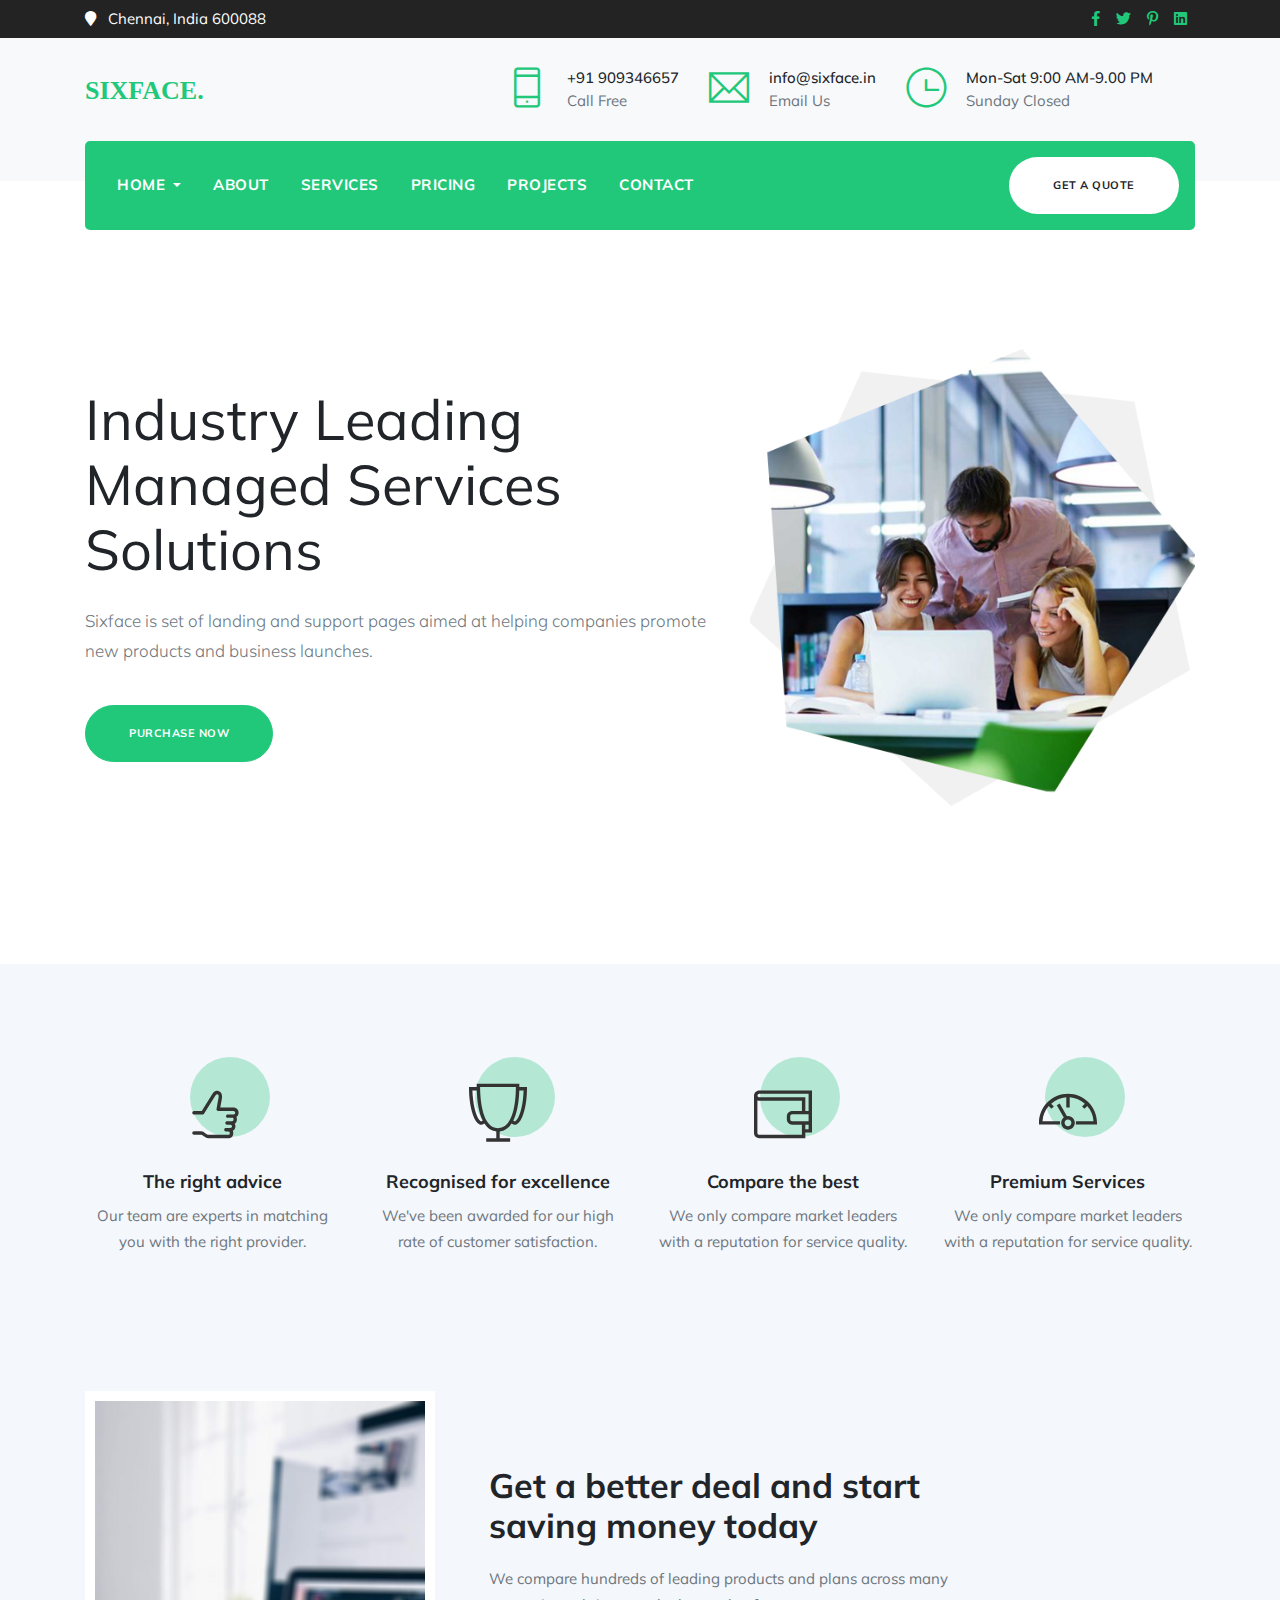
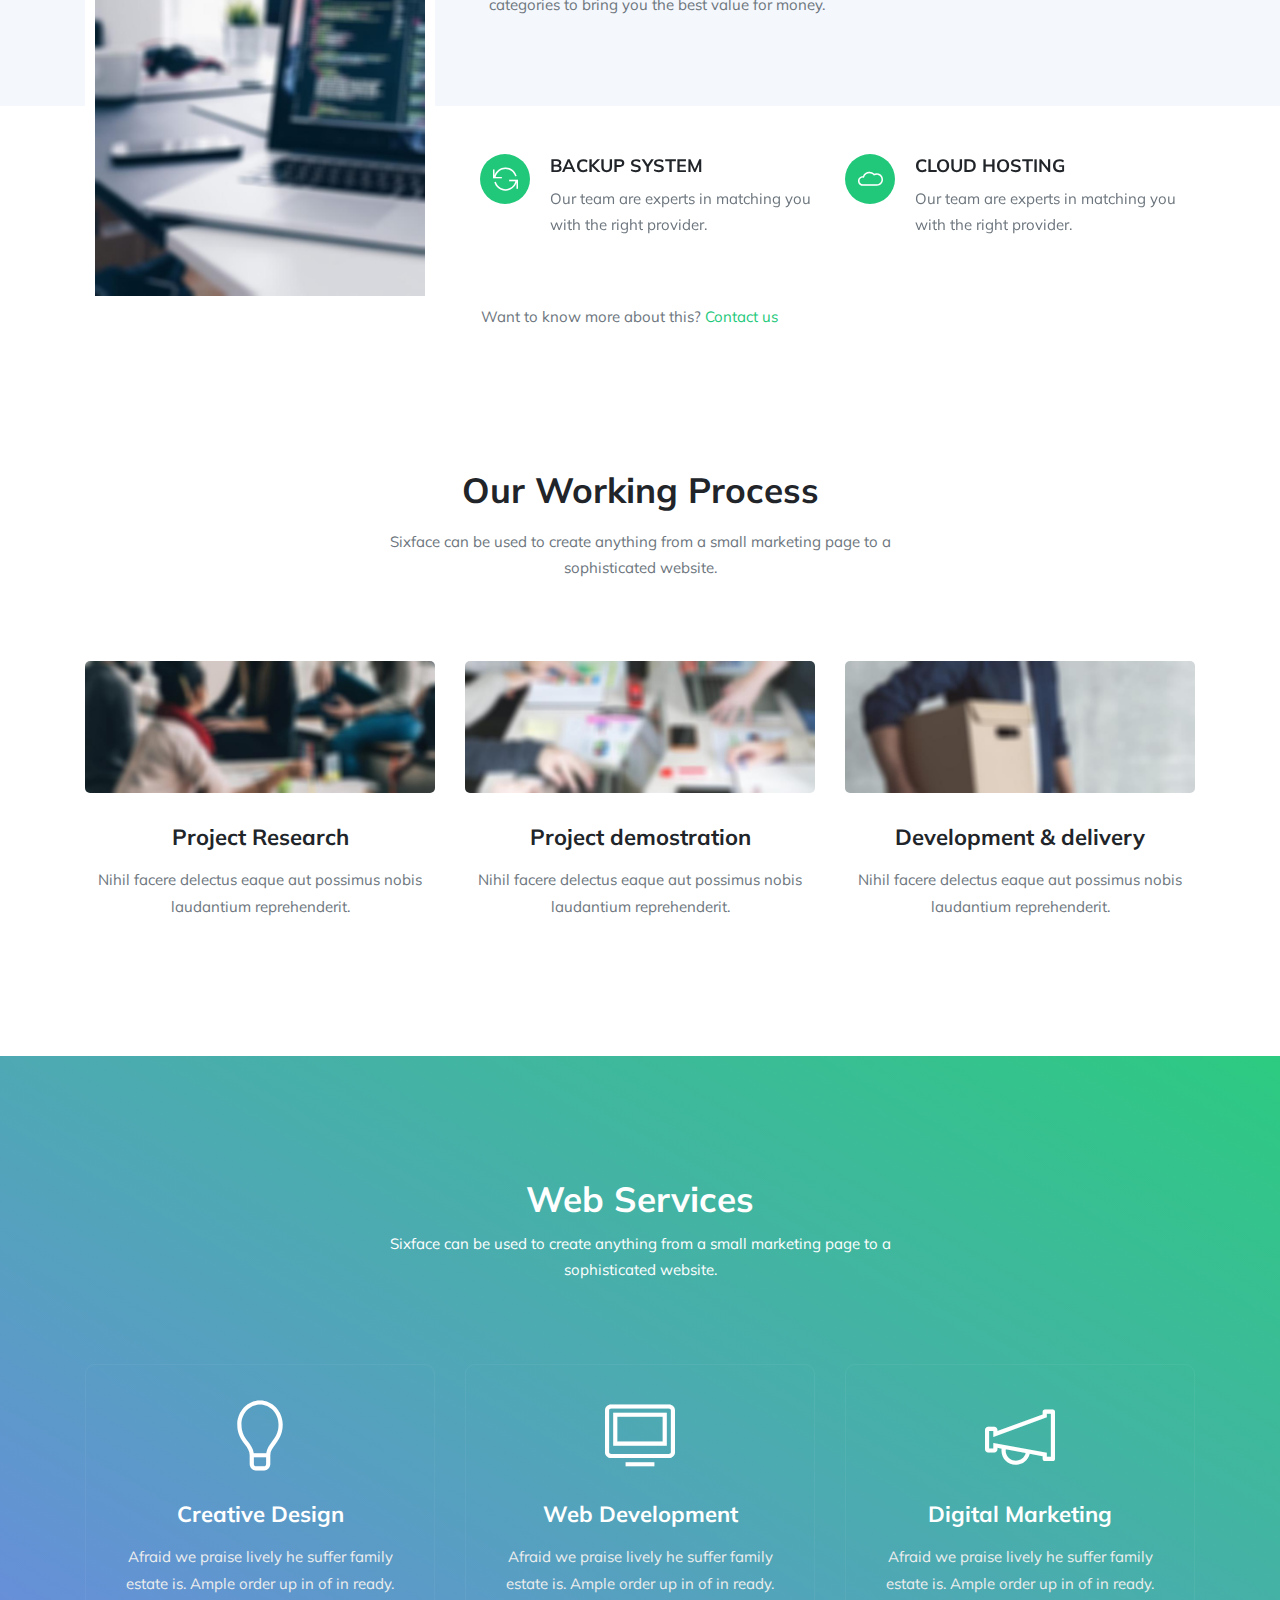
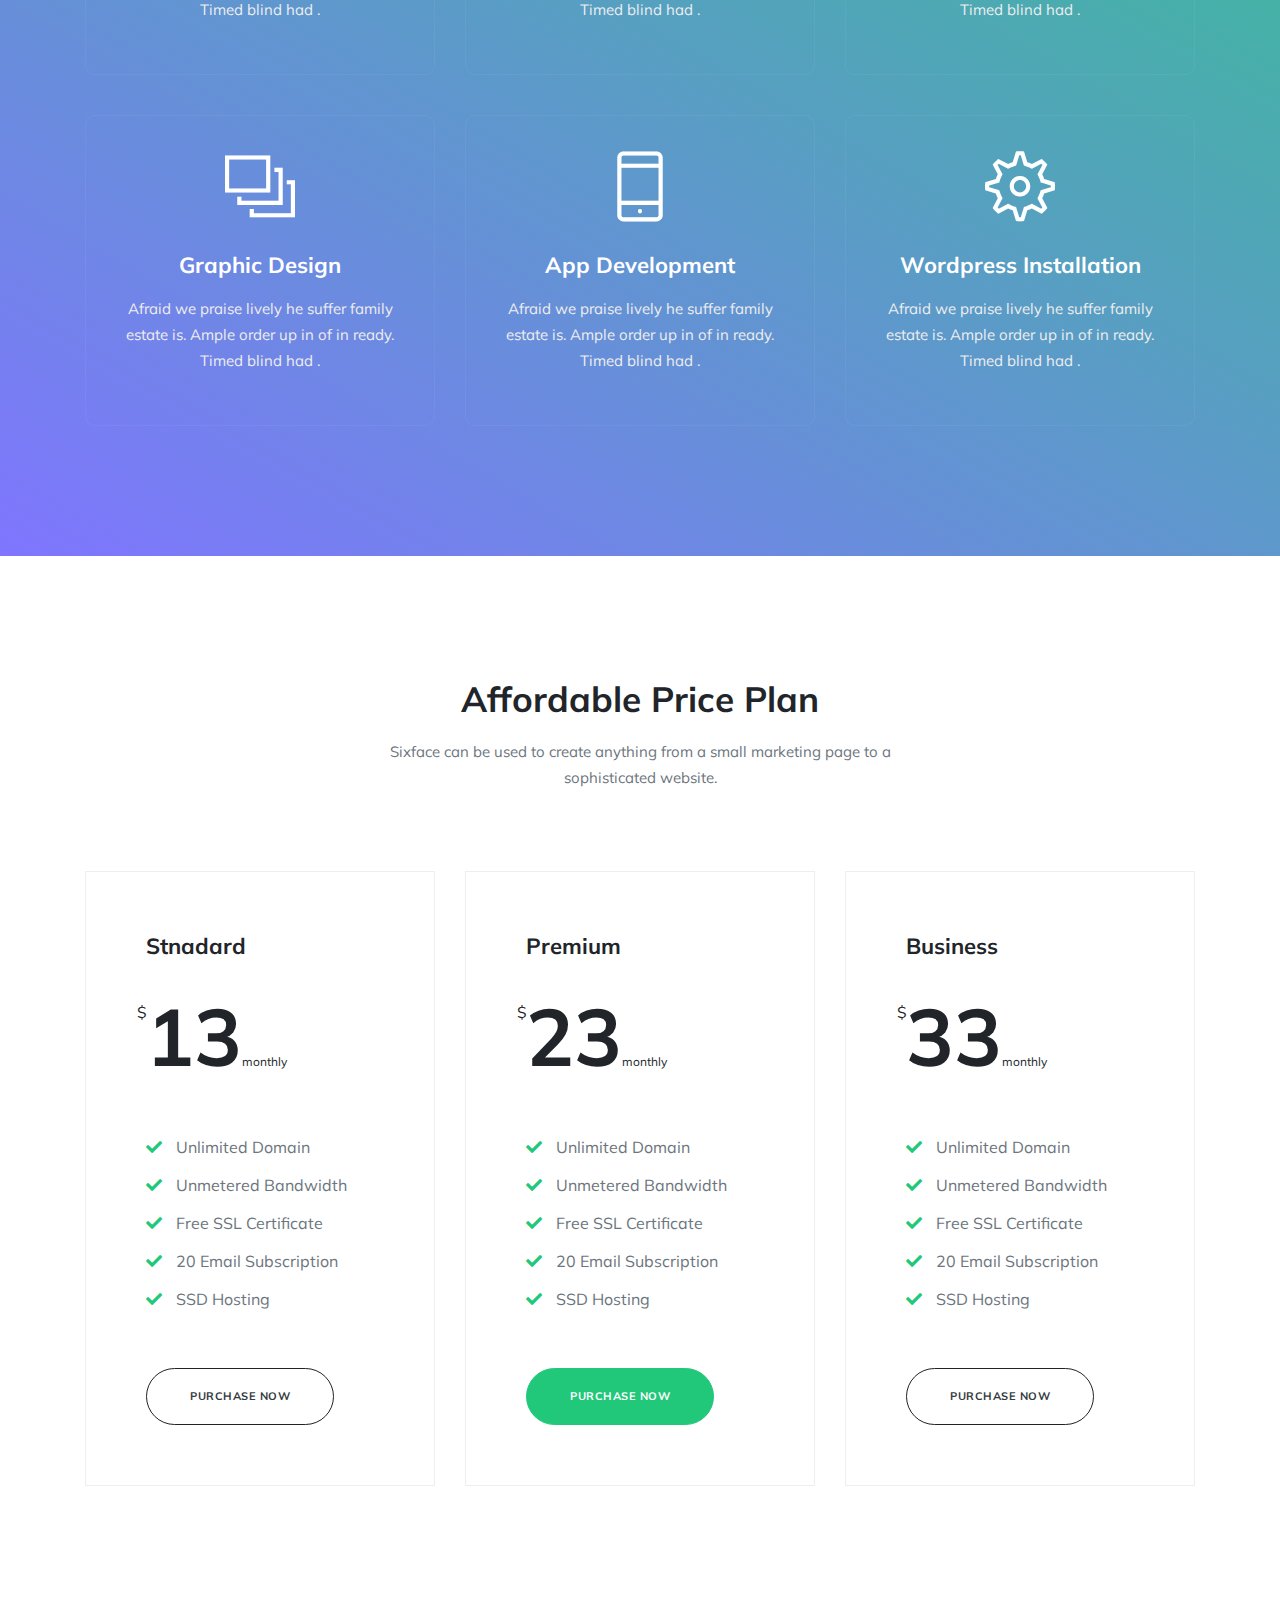
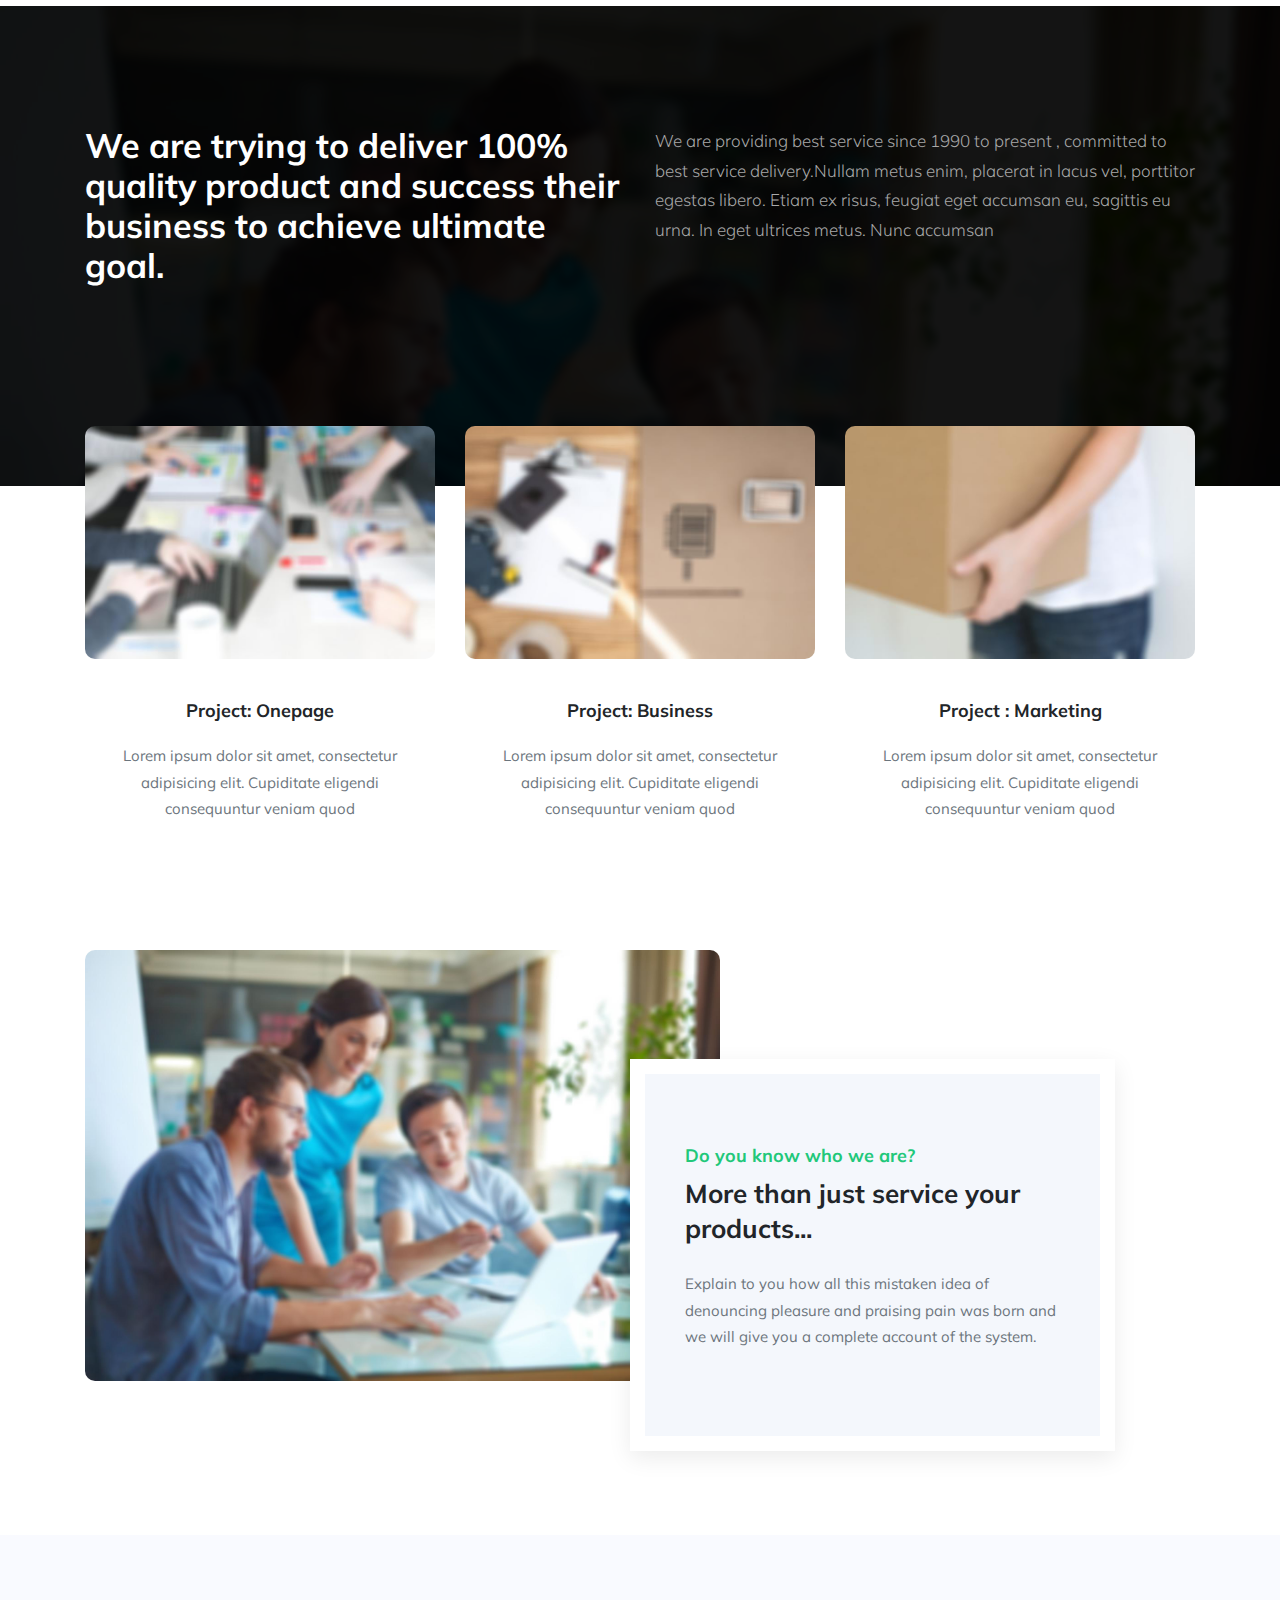
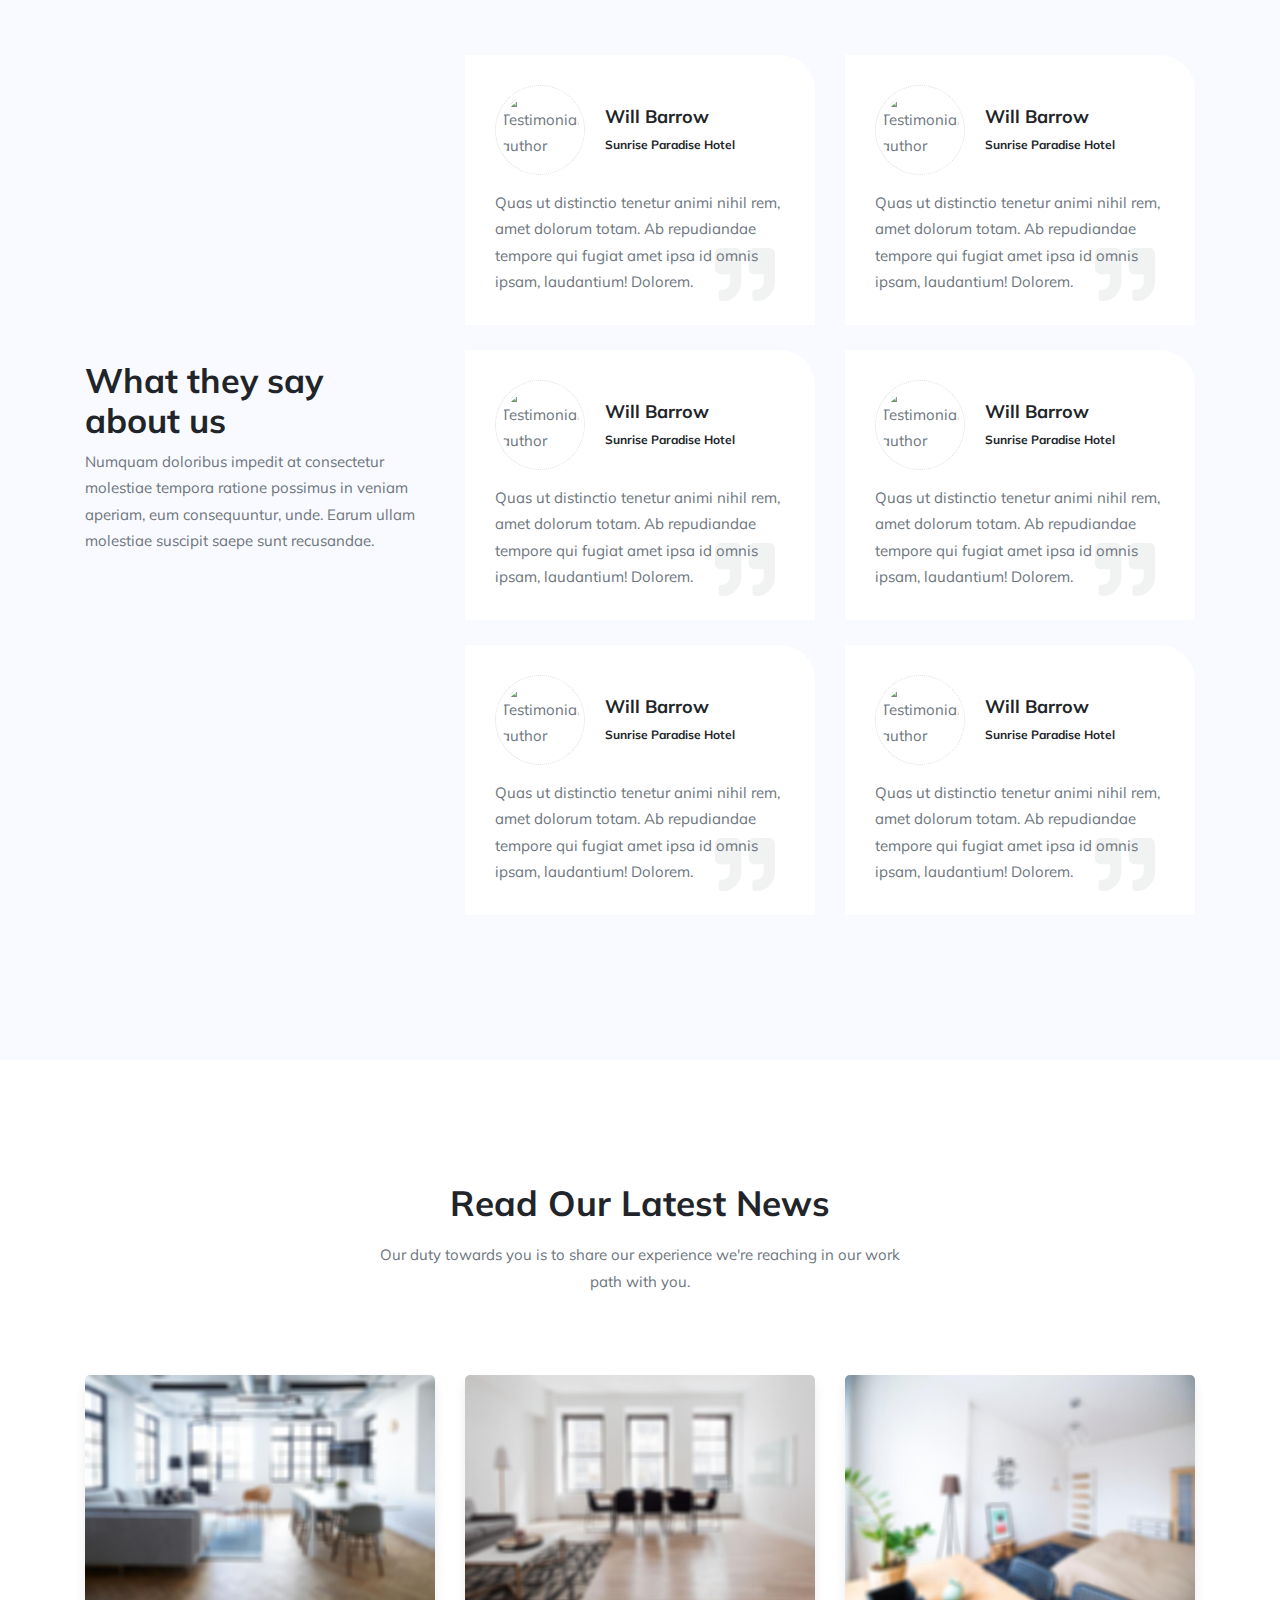
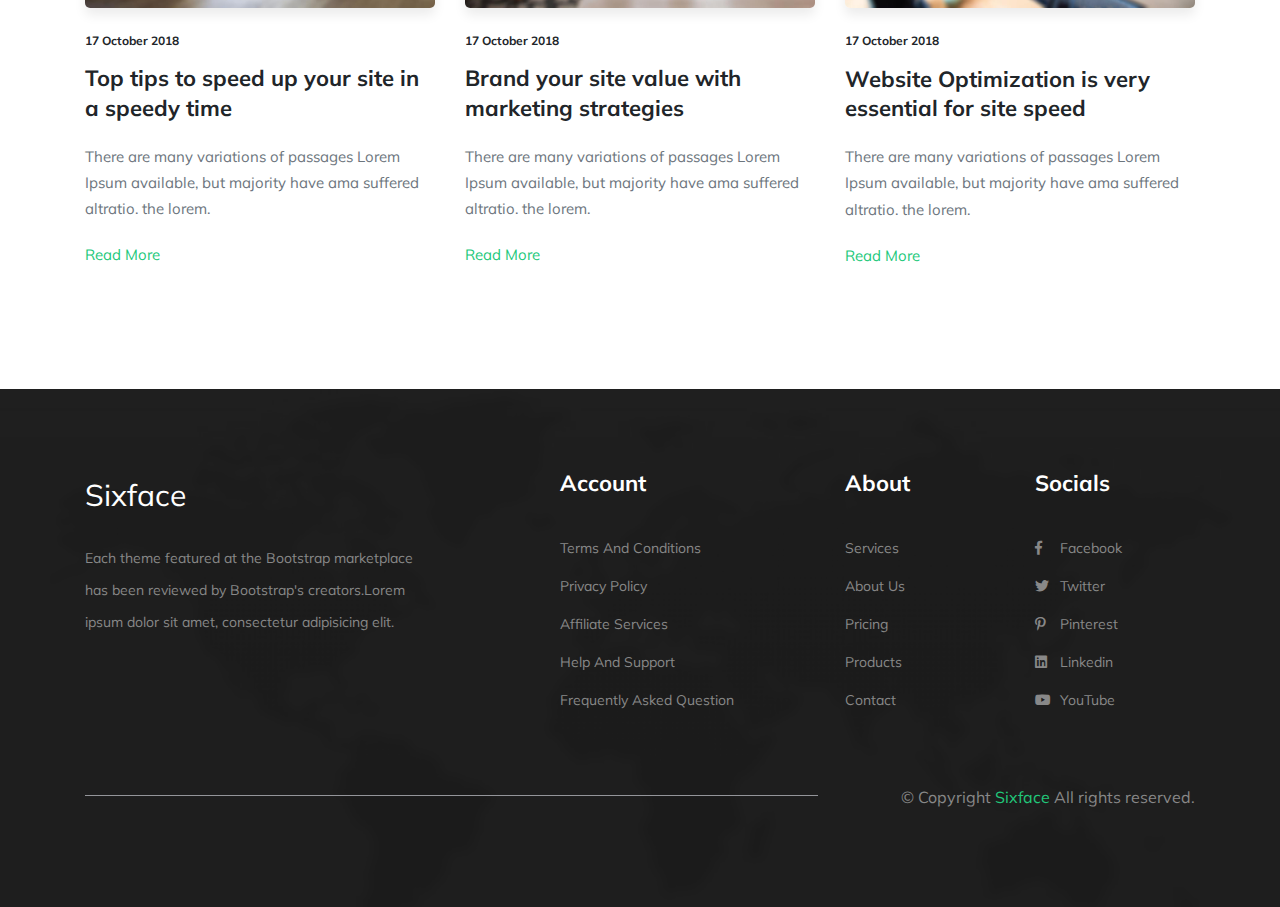
==== commit 3de0d1d9: "Update index.html" ====
--- a/index.html
+++ b/index.html
@@ -114,7 +114,7 @@
             <nav class="navbar navbar-expand-lg navbar-dark bg-primary main-nav navbar-togglable rounded-radius">
 
                 <a class="navbar-brand d-lg-none d-block" href="">
-                    <h4>Sixface</h4>
+                    <h4 style="font-family:Stencil;">SIXFACE.</h4>
                 </a>
                 <!-- Toggler -->
                 <button class="navbar-toggler" type="button" data-toggle="collapse" data-target="#navbarCollapse" aria-controls="navbarCollapse" aria-expanded="false" aria-label="Toggle navigation">
@@ -945,4 +945,4 @@
 
   </body>
   </html>
-   +   
--- a/plugins/fontawesome/css/all.css
+++ b/plugins/fontawesome/css/all.css
@@ -0,0 +1,4286 @@
+.fa,
+.fas,
+.far,
+.fal,
+.fab {
+  -moz-osx-font-smoothing: grayscale;
+  -webkit-font-smoothing: antialiased;
+  display: inline-block;
+  font-style: normal;
+  font-variant: normal;
+  text-rendering: auto;
+  line-height: 1; }
+
+.fa-lg {
+  font-size: 1.33333em;
+  line-height: 0.75em;
+  vertical-align: -.0667em; }
+
+.fa-xs {
+  font-size: .75em; }
+
+.fa-sm {
+  font-size: .875em; }
+
+.fa-1x {
+  font-size: 1em; }
+
+.fa-2x {
+  font-size: 2em; }
+
+.fa-3x {
+  font-size: 3em; }
+
+.fa-4x {
+  font-size: 4em; }
+
+.fa-5x {
+  font-size: 5em; }
+
+.fa-6x {
+  font-size: 6em; }
+
+.fa-7x {
+  font-size: 7em; }
+
+.fa-8x {
+  font-size: 8em; }
+
+.fa-9x {
+  font-size: 9em; }
+
+.fa-10x {
+  font-size: 10em; }
+
+.fa-fw {
+  text-align: center;
+  width: 1.25em; }
+
+.fa-ul {
+  list-style-type: none;
+  margin-left: 2.5em;
+  padding-left: 0; }
+  .fa-ul > li {
+    position: relative; }
+
+.fa-li {
+  left: -2em;
+  position: absolute;
+  text-align: center;
+  width: 2em;
+  line-height: inherit; }
+
+.fa-border {
+  border: solid 0.08em #eee;
+  border-radius: .1em;
+  padding: .2em .25em .15em; }
+
+.fa-pull-left {
+  float: left; }
+
+.fa-pull-right {
+  float: right; }
+
+.fa.fa-pull-left,
+.fas.fa-pull-left,
+.far.fa-pull-left,
+.fal.fa-pull-left,
+.fab.fa-pull-left {
+  margin-right: .3em; }
+
+.fa.fa-pull-right,
+.fas.fa-pull-right,
+.far.fa-pull-right,
+.fal.fa-pull-right,
+.fab.fa-pull-right {
+  margin-left: .3em; }
+
+.fa-spin {
+  -webkit-animation: fa-spin 2s infinite linear;
+          animation: fa-spin 2s infinite linear; }
+
+.fa-pulse {
+  -webkit-animation: fa-spin 1s infinite steps(8);
+          animation: fa-spin 1s infinite steps(8); }
+
+@-webkit-keyframes fa-spin {
+  0% {
+    -webkit-transform: rotate(0deg);
+            transform: rotate(0deg); }
+  100% {
+    -webkit-transform: rotate(360deg);
+            transform: rotate(360deg); } }
+
+@keyframes fa-spin {
+  0% {
+    -webkit-transform: rotate(0deg);
+            transform: rotate(0deg); }
+  100% {
+    -webkit-transform: rotate(360deg);
+            transform: rotate(360deg); } }
+
+.fa-rotate-90 {
+  -ms-filter: "progid:DXImageTransform.Microsoft.BasicImage(rotation=1)";
+  -webkit-transform: rotate(90deg);
+          transform: rotate(90deg); }
+
+.fa-rotate-180 {
+  -ms-filter: "progid:DXImageTransform.Microsoft.BasicImage(rotation=2)";
+  -webkit-transform: rotate(180deg);
+          transform: rotate(180deg); }
+
+.fa-rotate-270 {
+  -ms-filter: "progid:DXImageTransform.Microsoft.BasicImage(rotation=3)";
+  -webkit-transform: rotate(270deg);
+          transform: rotate(270deg); }
+
+.fa-flip-horizontal {
+  -ms-filter: "progid:DXImageTransform.Microsoft.BasicImage(rotation=0, mirror=1)";
+  -webkit-transform: scale(-1, 1);
+          transform: scale(-1, 1); }
+
+.fa-flip-vertical {
+  -ms-filter: "progid:DXImageTransform.Microsoft.BasicImage(rotation=2, mirror=1)";
+  -webkit-transform: scale(1, -1);
+          transform: scale(1, -1); }
+
+.fa-flip-both, .fa-flip-horizontal.fa-flip-vertical {
+  -ms-filter: "progid:DXImageTransform.Microsoft.BasicImage(rotation=2, mirror=1)";
+  -webkit-transform: scale(-1, -1);
+          transform: scale(-1, -1); }
+
+:root .fa-rotate-90,
+:root .fa-rotate-180,
+:root .fa-rotate-270,
+:root .fa-flip-horizontal,
+:root .fa-flip-vertical,
+:root .fa-flip-both {
+  -webkit-filter: none;
+          filter: none; }
+
+.fa-stack {
+  display: inline-block;
+  height: 2em;
+  line-height: 2em;
+  position: relative;
+  vertical-align: middle;
+  width: 2.5em; }
+
+.fa-stack-1x,
+.fa-stack-2x {
+  left: 0;
+  position: absolute;
+  text-align: center;
+  width: 100%; }
+
+.fa-stack-1x {
+  line-height: inherit; }
+
+.fa-stack-2x {
+  font-size: 2em; }
+
+.fa-inverse {
+  color: #fff; }
+
+/* Font Awesome uses the Unicode Private Use Area (PUA) to ensure screen
+readers do not read off random characters that represent icons */
+.fa-500px:before {
+  content: "\f26e"; }
+
+.fa-accessible-icon:before {
+  content: "\f368"; }
+
+.fa-accusoft:before {
+  content: "\f369"; }
+
+.fa-acquisitions-incorporated:before {
+  content: "\f6af"; }
+
+.fa-ad:before {
+  content: "\f641"; }
+
+.fa-address-book:before {
+  content: "\f2b9"; }
+
+.fa-address-card:before {
+  content: "\f2bb"; }
+
+.fa-adjust:before {
+  content: "\f042"; }
+
+.fa-adn:before {
+  content: "\f170"; }
+
+.fa-adobe:before {
+  content: "\f778"; }
+
+.fa-adversal:before {
+  content: "\f36a"; }
+
+.fa-affiliatetheme:before {
+  content: "\f36b"; }
+
+.fa-air-freshener:before {
+  content: "\f5d0"; }
+
+.fa-algolia:before {
+  content: "\f36c"; }
+
+.fa-align-center:before {
+  content: "\f037"; }
+
+.fa-align-justify:before {
+  content: "\f039"; }
+
+.fa-align-left:before {
+  content: "\f036"; }
+
+.fa-align-right:before {
+  content: "\f038"; }
+
+.fa-alipay:before {
+  content: "\f642"; }
+
+.fa-allergies:before {
+  content: "\f461"; }
+
+.fa-amazon:before {
+  content: "\f270"; }
+
+.fa-amazon-pay:before {
+  content: "\f42c"; }
+
+.fa-ambulance:before {
+  content: "\f0f9"; }
+
+.fa-american-sign-language-interpreting:before {
+  content: "\f2a3"; }
+
+.fa-amilia:before {
+  content: "\f36d"; }
+
+.fa-anchor:before {
+  content: "\f13d"; }
+
+.fa-android:before {
+  content: "\f17b"; }
+
+.fa-angellist:before {
+  content: "\f209"; }
+
+.fa-angle-double-down:before {
+  content: "\f103"; }
+
+.fa-angle-double-left:before {
+  content: "\f100"; }
+
+.fa-angle-double-right:before {
+  content: "\f101"; }
+
+.fa-angle-double-up:before {
+  content: "\f102"; }
+
+.fa-angle-down:before {
+  content: "\f107"; }
+
+.fa-angle-left:before {
+  content: "\f104"; }
+
+.fa-angle-right:before {
+  content: "\f105"; }
+
+.fa-angle-up:before {
+  content: "\f106"; }
+
+.fa-angry:before {
+  content: "\f556"; }
+
+.fa-angrycreative:before {
+  content: "\f36e"; }
+
+.fa-angular:before {
+  content: "\f420"; }
+
+.fa-ankh:before {
+  content: "\f644"; }
+
+.fa-app-store:before {
+  content: "\f36f"; }
+
+.fa-app-store-ios:before {
+  content: "\f370"; }
+
+.fa-apper:before {
+  content: "\f371"; }
+
+.fa-apple:before {
+  content: "\f179"; }
+
+.fa-apple-alt:before {
+  content: "\f5d1"; }
+
+.fa-apple-pay:before {
+  content: "\f415"; }
+
+.fa-archive:before {
+  content: "\f187"; }
+
+.fa-archway:before {
+  content: "\f557"; }
+
+.fa-arrow-alt-circle-down:before {
+  content: "\f358"; }
+
+.fa-arrow-alt-circle-left:before {
+  content: "\f359"; }
+
+.fa-arrow-alt-circle-right:before {
+  content: "\f35a"; }
+
+.fa-arrow-alt-circle-up:before {
+  content: "\f35b"; }
+
+.fa-arrow-circle-down:before {
+  content: "\f0ab"; }
+
+.fa-arrow-circle-left:before {
+  content: "\f0a8"; }
+
+.fa-arrow-circle-right:before {
+  content: "\f0a9"; }
+
+.fa-arrow-circle-up:before {
+  content: "\f0aa"; }
+
+.fa-arrow-down:before {
+  content: "\f063"; }
+
+.fa-arrow-left:before {
+  content: "\f060"; }
+
+.fa-arrow-right:before {
+  content: "\f061"; }
+
+.fa-arrow-up:before {
+  content: "\f062"; }
+
+.fa-arrows-alt:before {
+  content: "\f0b2"; }
+
+.fa-arrows-alt-h:before {
+  content: "\f337"; }
+
+.fa-arrows-alt-v:before {
+  content: "\f338"; }
+
+.fa-artstation:before {
+  content: "\f77a"; }
+
+.fa-assistive-listening-systems:before {
+  content: "\f2a2"; }
+
+.fa-asterisk:before {
+  content: "\f069"; }
+
+.fa-asymmetrik:before {
+  content: "\f372"; }
+
+.fa-at:before {
+  content: "\f1fa"; }
+
+.fa-atlas:before {
+  content: "\f558"; }
+
+.fa-atlassian:before {
+  content: "\f77b"; }
+
+.fa-atom:before {
+  content: "\f5d2"; }
+
+.fa-audible:before {
+  content: "\f373"; }
+
+.fa-audio-description:before {
+  content: "\f29e"; }
+
+.fa-autoprefixer:before {
+  content: "\f41c"; }
+
+.fa-avianex:before {
+  content: "\f374"; }
+
+.fa-aviato:before {
+  content: "\f421"; }
+
+.fa-award:before {
+  content: "\f559"; }
+
+.fa-aws:before {
+  content: "\f375"; }
+
+.fa-baby:before {
+  content: "\f77c"; }
+
+.fa-baby-carriage:before {
+  content: "\f77d"; }
+
+.fa-backspace:before {
+  content: "\f55a"; }
+
+.fa-backward:before {
+  content: "\f04a"; }
+
+.fa-bacon:before {
+  content: "\f7e5"; }
+
+.fa-balance-scale:before {
+  content: "\f24e"; }
+
+.fa-ban:before {
+  content: "\f05e"; }
+
+.fa-band-aid:before {
+  content: "\f462"; }
+
+.fa-bandcamp:before {
+  content: "\f2d5"; }
+
+.fa-barcode:before {
+  content: "\f02a"; }
+
+.fa-bars:before {
+  content: "\f0c9"; }
+
+.fa-baseball-ball:before {
+  content: "\f433"; }
+
+.fa-basketball-ball:before {
+  content: "\f434"; }
+
+.fa-bath:before {
+  content: "\f2cd"; }
+
+.fa-battery-empty:before {
+  content: "\f244"; }
+
+.fa-battery-full:before {
+  content: "\f240"; }
+
+.fa-battery-half:before {
+  content: "\f242"; }
+
+.fa-battery-quarter:before {
+  content: "\f243"; }
+
+.fa-battery-three-quarters:before {
+  content: "\f241"; }
+
+.fa-bed:before {
+  content: "\f236"; }
+
+.fa-beer:before {
+  content: "\f0fc"; }
+
+.fa-behance:before {
+  content: "\f1b4"; }
+
+.fa-behance-square:before {
+  content: "\f1b5"; }
+
+.fa-bell:before {
+  content: "\f0f3"; }
+
+.fa-bell-slash:before {
+  content: "\f1f6"; }
+
+.fa-bezier-curve:before {
+  content: "\f55b"; }
+
+.fa-bible:before {
+  content: "\f647"; }
+
+.fa-bicycle:before {
+  content: "\f206"; }
+
+.fa-bimobject:before {
+  content: "\f378"; }
+
+.fa-binoculars:before {
+  content: "\f1e5"; }
+
+.fa-biohazard:before {
+  content: "\f780"; }
+
+.fa-birthday-cake:before {
+  content: "\f1fd"; }
+
+.fa-bitbucket:before {
+  content: "\f171"; }
+
+.fa-bitcoin:before {
+  content: "\f379"; }
+
+.fa-bity:before {
+  content: "\f37a"; }
+
+.fa-black-tie:before {
+  content: "\f27e"; }
+
+.fa-blackberry:before {
+  content: "\f37b"; }
+
+.fa-blender:before {
+  content: "\f517"; }
+
+.fa-blender-phone:before {
+  content: "\f6b6"; }
+
+.fa-blind:before {
+  content: "\f29d"; }
+
+.fa-blog:before {
+  content: "\f781"; }
+
+.fa-blogger:before {
+  content: "\f37c"; }
+
+.fa-blogger-b:before {
+  content: "\f37d"; }
+
+.fa-bluetooth:before {
+  content: "\f293"; }
+
+.fa-bluetooth-b:before {
+  content: "\f294"; }
+
+.fa-bold:before {
+  content: "\f032"; }
+
+.fa-bolt:before {
+  content: "\f0e7"; }
+
+.fa-bomb:before {
+  content: "\f1e2"; }
+
+.fa-bone:before {
+  content: "\f5d7"; }
+
+.fa-bong:before {
+  content: "\f55c"; }
+
+.fa-book:before {
+  content: "\f02d"; }
+
+.fa-book-dead:before {
+  content: "\f6b7"; }
+
+.fa-book-medical:before {
+  content: "\f7e6"; }
+
+.fa-book-open:before {
+  content: "\f518"; }
+
+.fa-book-reader:before {
+  content: "\f5da"; }
+
+.fa-bookmark:before {
+  content: "\f02e"; }
+
+.fa-bowling-ball:before {
+  content: "\f436"; }
+
+.fa-box:before {
+  content: "\f466"; }
+
+.fa-box-open:before {
+  content: "\f49e"; }
+
+.fa-boxes:before {
+  content: "\f468"; }
+
+.fa-braille:before {
+  content: "\f2a1"; }
+
+.fa-brain:before {
+  content: "\f5dc"; }
+
+.fa-bread-slice:before {
+  content: "\f7ec"; }
+
+.fa-briefcase:before {
+  content: "\f0b1"; }
+
+.fa-briefcase-medical:before {
+  content: "\f469"; }
+
+.fa-broadcast-tower:before {
+  content: "\f519"; }
+
+.fa-broom:before {
+  content: "\f51a"; }
+
+.fa-brush:before {
+  content: "\f55d"; }
+
+.fa-btc:before {
+  content: "\f15a"; }
+
+.fa-bug:before {
+  content: "\f188"; }
+
+.fa-building:before {
+  content: "\f1ad"; }
+
+.fa-bullhorn:before {
+  content: "\f0a1"; }
+
+.fa-bullseye:before {
+  content: "\f140"; }
+
+.fa-burn:before {
+  content: "\f46a"; }
+
+.fa-buromobelexperte:before {
+  content: "\f37f"; }
+
+.fa-bus:before {
+  content: "\f207"; }
+
+.fa-bus-alt:before {
+  content: "\f55e"; }
+
+.fa-business-time:before {
+  content: "\f64a"; }
+
+.fa-buysellads:before {
+  content: "\f20d"; }
+
+.fa-calculator:before {
+  content: "\f1ec"; }
+
+.fa-calendar:before {
+  content: "\f133"; }
+
+.fa-calendar-alt:before {
+  content: "\f073"; }
+
+.fa-calendar-check:before {
+  content: "\f274"; }
+
+.fa-calendar-day:before {
+  content: "\f783"; }
+
+.fa-calendar-minus:before {
+  content: "\f272"; }
+
+.fa-calendar-plus:before {
+  content: "\f271"; }
+
+.fa-calendar-times:before {
+  content: "\f273"; }
+
+.fa-calendar-week:before {
+  content: "\f784"; }
+
+.fa-camera:before {
+  content: "\f030"; }
+
+.fa-camera-retro:before {
+  content: "\f083"; }
+
+.fa-campground:before {
+  content: "\f6bb"; }
+
+.fa-canadian-maple-leaf:before {
+  content: "\f785"; }
+
+.fa-candy-cane:before {
+  content: "\f786"; }
+
+.fa-cannabis:before {
+  content: "\f55f"; }
+
+.fa-capsules:before {
+  content: "\f46b"; }
+
+.fa-car:before {
+  content: "\f1b9"; }
+
+.fa-car-alt:before {
+  content: "\f5de"; }
+
+.fa-car-battery:before {
+  content: "\f5df"; }
+
+.fa-car-crash:before {
+  content: "\f5e1"; }
+
+.fa-car-side:before {
+  content: "\f5e4"; }
+
+.fa-caret-down:before {
+  content: "\f0d7"; }
+
+.fa-caret-left:before {
+  content: "\f0d9"; }
+
+.fa-caret-right:before {
+  content: "\f0da"; }
+
+.fa-caret-square-down:before {
+  content: "\f150"; }
+
+.fa-caret-square-left:before {
+  content: "\f191"; }
+
+.fa-caret-square-right:before {
+  content: "\f152"; }
+
+.fa-caret-square-up:before {
+  content: "\f151"; }
+
+.fa-caret-up:before {
+  content: "\f0d8"; }
+
+.fa-carrot:before {
+  content: "\f787"; }
+
+.fa-cart-arrow-down:before {
+  content: "\f218"; }
+
+.fa-cart-plus:before {
+  content: "\f217"; }
+
+.fa-cash-register:before {
+  content: "\f788"; }
+
+.fa-cat:before {
+  content: "\f6be"; }
+
+.fa-cc-amazon-pay:before {
+  content: "\f42d"; }
+
+.fa-cc-amex:before {
+  content: "\f1f3"; }
+
+.fa-cc-apple-pay:before {
+  content: "\f416"; }
+
+.fa-cc-diners-club:before {
+  content: "\f24c"; }
+
+.fa-cc-discover:before {
+  content: "\f1f2"; }
+
+.fa-cc-jcb:before {
+  content: "\f24b"; }
+
+.fa-cc-mastercard:before {
+  content: "\f1f1"; }
+
+.fa-cc-paypal:before {
+  content: "\f1f4"; }
+
+.fa-cc-stripe:before {
+  content: "\f1f5"; }
+
+.fa-cc-visa:before {
+  content: "\f1f0"; }
+
+.fa-centercode:before {
+  content: "\f380"; }
+
+.fa-centos:before {
+  content: "\f789"; }
+
+.fa-certificate:before {
+  content: "\f0a3"; }
+
+.fa-chair:before {
+  content: "\f6c0"; }
+
+.fa-chalkboard:before {
+  content: "\f51b"; }
+
+.fa-chalkboard-teacher:before {
+  content: "\f51c"; }
+
+.fa-charging-station:before {
+  content: "\f5e7"; }
+
+.fa-chart-area:before {
+  content: "\f1fe"; }
+
+.fa-chart-bar:before {
+  content: "\f080"; }
+
+.fa-chart-line:before {
+  content: "\f201"; }
+
+.fa-chart-pie:before {
+  content: "\f200"; }
+
+.fa-check:before {
+  content: "\f00c"; }
+
+.fa-check-circle:before {
+  content: "\f058"; }
+
+.fa-check-double:before {
+  content: "\f560"; }
+
+.fa-check-square:before {
+  content: "\f14a"; }
+
+.fa-cheese:before {
+  content: "\f7ef"; }
+
+.fa-chess:before {
+  content: "\f439"; }
+
+.fa-chess-bishop:before {
+  content: "\f43a"; }
+
+.fa-chess-board:before {
+  content: "\f43c"; }
+
+.fa-chess-king:before {
+  content: "\f43f"; }
+
+.fa-chess-knight:before {
+  content: "\f441"; }
+
+.fa-chess-pawn:before {
+  content: "\f443"; }
+
+.fa-chess-queen:before {
+  content: "\f445"; }
+
+.fa-chess-rook:before {
+  content: "\f447"; }
+
+.fa-chevron-circle-down:before {
+  content: "\f13a"; }
+
+.fa-chevron-circle-left:before {
+  content: "\f137"; }
+
+.fa-chevron-circle-right:before {
+  content: "\f138"; }
+
+.fa-chevron-circle-up:before {
+  content: "\f139"; }
+
+.fa-chevron-down:before {
+  content: "\f078"; }
+
+.fa-chevron-left:before {
+  content: "\f053"; }
+
+.fa-chevron-right:before {
+  content: "\f054"; }
+
+.fa-chevron-up:before {
+  content: "\f077"; }
+
+.fa-child:before {
+  content: "\f1ae"; }
+
+.fa-chrome:before {
+  content: "\f268"; }
+
+.fa-church:before {
+  content: "\f51d"; }
+
+.fa-circle:before {
+  content: "\f111"; }
+
+.fa-circle-notch:before {
+  content: "\f1ce"; }
+
+.fa-city:before {
+  content: "\f64f"; }
+
+.fa-clinic-medical:before {
+  content: "\f7f2"; }
+
+.fa-clipboard:before {
+  content: "\f328"; }
+
+.fa-clipboard-check:before {
+  content: "\f46c"; }
+
+.fa-clipboard-list:before {
+  content: "\f46d"; }
+
+.fa-clock:before {
+  content: "\f017"; }
+
+.fa-clone:before {
+  content: "\f24d"; }
+
+.fa-closed-captioning:before {
+  content: "\f20a"; }
+
+.fa-cloud:before {
+  content: "\f0c2"; }
+
+.fa-cloud-download-alt:before {
+  content: "\f381"; }
+
+.fa-cloud-meatball:before {
+  content: "\f73b"; }
+
+.fa-cloud-moon:before {
+  content: "\f6c3"; }
+
+.fa-cloud-moon-rain:before {
+  content: "\f73c"; }
+
+.fa-cloud-rain:before {
+  content: "\f73d"; }
+
+.fa-cloud-showers-heavy:before {
+  content: "\f740"; }
+
+.fa-cloud-sun:before {
+  content: "\f6c4"; }
+
+.fa-cloud-sun-rain:before {
+  content: "\f743"; }
+
+.fa-cloud-upload-alt:before {
+  content: "\f382"; }
+
+.fa-cloudscale:before {
+  content: "\f383"; }
+
+.fa-cloudsmith:before {
+  content: "\f384"; }
+
+.fa-cloudversify:before {
+  content: "\f385"; }
+
+.fa-cocktail:before {
+  content: "\f561"; }
+
+.fa-code:before {
+  content: "\f121"; }
+
+.fa-code-branch:before {
+  content: "\f126"; }
+
+.fa-codepen:before {
+  content: "\f1cb"; }
+
+.fa-codiepie:before {
+  content: "\f284"; }
+
+.fa-coffee:before {
+  content: "\f0f4"; }
+
+.fa-cog:before {
+  content: "\f013"; }
+
+.fa-cogs:before {
+  content: "\f085"; }
+
+.fa-coins:before {
+  content: "\f51e"; }
+
+.fa-columns:before {
+  content: "\f0db"; }
+
+.fa-comment:before {
+  content: "\f075"; }
+
+.fa-comment-alt:before {
+  content: "\f27a"; }
+
+.fa-comment-dollar:before {
+  content: "\f651"; }
+
+.fa-comment-dots:before {
+  content: "\f4ad"; }
+
+.fa-comment-medical:before {
+  content: "\f7f5"; }
+
+.fa-comment-slash:before {
+  content: "\f4b3"; }
+
+.fa-comments:before {
+  content: "\f086"; }
+
+.fa-comments-dollar:before {
+  content: "\f653"; }
+
+.fa-compact-disc:before {
+  content: "\f51f"; }
+
+.fa-compass:before {
+  content: "\f14e"; }
+
+.fa-compress:before {
+  content: "\f066"; }
+
+.fa-compress-arrows-alt:before {
+  content: "\f78c"; }
+
+.fa-concierge-bell:before {
+  content: "\f562"; }
+
+.fa-confluence:before {
+  content: "\f78d"; }
+
+.fa-connectdevelop:before {
+  content: "\f20e"; }
+
+.fa-contao:before {
+  content: "\f26d"; }
+
+.fa-cookie:before {
+  content: "\f563"; }
+
+.fa-cookie-bite:before {
+  content: "\f564"; }
+
+.fa-copy:before {
+  content: "\f0c5"; }
+
+.fa-copyright:before {
+  content: "\f1f9"; }
+
+.fa-couch:before {
+  content: "\f4b8"; }
+
+.fa-cpanel:before {
+  content: "\f388"; }
+
+.fa-creative-commons:before {
+  content: "\f25e"; }
+
+.fa-creative-commons-by:before {
+  content: "\f4e7"; }
+
+.fa-creative-commons-nc:before {
+  content: "\f4e8"; }
+
+.fa-creative-commons-nc-eu:before {
+  content: "\f4e9"; }
+
+.fa-creative-commons-nc-jp:before {
+  content: "\f4ea"; }
+
+.fa-creative-commons-nd:before {
+  content: "\f4eb"; }
+
+.fa-creative-commons-pd:before {
+  content: "\f4ec"; }
+
+.fa-creative-commons-pd-alt:before {
+  content: "\f4ed"; }
+
+.fa-creative-commons-remix:before {
+  content: "\f4ee"; }
+
+.fa-creative-commons-sa:before {
+  content: "\f4ef"; }
+
+.fa-creative-commons-sampling:before {
+  content: "\f4f0"; }
+
+.fa-creative-commons-sampling-plus:before {
+  content: "\f4f1"; }
+
+.fa-creative-commons-share:before {
+  content: "\f4f2"; }
+
+.fa-creative-commons-zero:before {
+  content: "\f4f3"; }
+
+.fa-credit-card:before {
+  content: "\f09d"; }
+
+.fa-critical-role:before {
+  content: "\f6c9"; }
+
+.fa-crop:before {
+  content: "\f125"; }
+
+.fa-crop-alt:before {
+  content: "\f565"; }
+
+.fa-cross:before {
+  content: "\f654"; }
+
+.fa-crosshairs:before {
+  content: "\f05b"; }
+
+.fa-crow:before {
+  content: "\f520"; }
+
+.fa-crown:before {
+  content: "\f521"; }
+
+.fa-crutch:before {
+  content: "\f7f7"; }
+
+.fa-css3:before {
+  content: "\f13c"; }
+
+.fa-css3-alt:before {
+  content: "\f38b"; }
+
+.fa-cube:before {
+  content: "\f1b2"; }
+
+.fa-cubes:before {
+  content: "\f1b3"; }
+
+.fa-cut:before {
+  content: "\f0c4"; }
+
+.fa-cuttlefish:before {
+  content: "\f38c"; }
+
+.fa-d-and-d:before {
+  content: "\f38d"; }
+
+.fa-d-and-d-beyond:before {
+  content: "\f6ca"; }
+
+.fa-dashcube:before {
+  content: "\f210"; }
+
+.fa-database:before {
+  content: "\f1c0"; }
+
+.fa-deaf:before {
+  content: "\f2a4"; }
+
+.fa-delicious:before {
+  content: "\f1a5"; }
+
+.fa-democrat:before {
+  content: "\f747"; }
+
+.fa-deploydog:before {
+  content: "\f38e"; }
+
+.fa-deskpro:before {
+  content: "\f38f"; }
+
+.fa-desktop:before {
+  content: "\f108"; }
+
+.fa-dev:before {
+  content: "\f6cc"; }
+
+.fa-deviantart:before {
+  content: "\f1bd"; }
+
+.fa-dharmachakra:before {
+  content: "\f655"; }
+
+.fa-dhl:before {
+  content: "\f790"; }
+
+.fa-diagnoses:before {
+  content: "\f470"; }
+
+.fa-diaspora:before {
+  content: "\f791"; }
+
+.fa-dice:before {
+  content: "\f522"; }
+
+.fa-dice-d20:before {
+  content: "\f6cf"; }
+
+.fa-dice-d6:before {
+  content: "\f6d1"; }
+
+.fa-dice-five:before {
+  content: "\f523"; }
+
+.fa-dice-four:before {
+  content: "\f524"; }
+
+.fa-dice-one:before {
+  content: "\f525"; }
+
+.fa-dice-six:before {
+  content: "\f526"; }
+
+.fa-dice-three:before {
+  content: "\f527"; }
+
+.fa-dice-two:before {
+  content: "\f528"; }
+
+.fa-digg:before {
+  content: "\f1a6"; }
+
+.fa-digital-ocean:before {
+  content: "\f391"; }
+
+.fa-digital-tachograph:before {
+  content: "\f566"; }
+
+.fa-directions:before {
+  content: "\f5eb"; }
+
+.fa-discord:before {
+  content: "\f392"; }
+
+.fa-discourse:before {
+  content: "\f393"; }
+
+.fa-divide:before {
+  content: "\f529"; }
+
+.fa-dizzy:before {
+  content: "\f567"; }
+
+.fa-dna:before {
+  content: "\f471"; }
+
+.fa-dochub:before {
+  content: "\f394"; }
+
+.fa-docker:before {
+  content: "\f395"; }
+
+.fa-dog:before {
+  content: "\f6d3"; }
+
+.fa-dollar-sign:before {
+  content: "\f155"; }
+
+.fa-dolly:before {
+  content: "\f472"; }
+
+.fa-dolly-flatbed:before {
+  content: "\f474"; }
+
+.fa-donate:before {
+  content: "\f4b9"; }
+
+.fa-door-closed:before {
+  content: "\f52a"; }
+
+.fa-door-open:before {
+  content: "\f52b"; }
+
+.fa-dot-circle:before {
+  content: "\f192"; }
+
+.fa-dove:before {
+  content: "\f4ba"; }
+
+.fa-download:before {
+  content: "\f019"; }
+
+.fa-draft2digital:before {
+  content: "\f396"; }
+
+.fa-drafting-compass:before {
+  content: "\f568"; }
+
+.fa-dragon:before {
+  content: "\f6d5"; }
+
+.fa-draw-polygon:before {
+  content: "\f5ee"; }
+
+.fa-dribbble:before {
+  content: "\f17d"; }
+
+.fa-dribbble-square:before {
+  content: "\f397"; }
+
+.fa-dropbox:before {
+  content: "\f16b"; }
+
+.fa-drum:before {
+  content: "\f569"; }
+
+.fa-drum-steelpan:before {
+  content: "\f56a"; }
+
+.fa-drumstick-bite:before {
+  content: "\f6d7"; }
+
+.fa-drupal:before {
+  content: "\f1a9"; }
+
+.fa-dumbbell:before {
+  content: "\f44b"; }
+
+.fa-dumpster:before {
+  content: "\f793"; }
+
+.fa-dumpster-fire:before {
+  content: "\f794"; }
+
+.fa-dungeon:before {
+  content: "\f6d9"; }
+
+.fa-dyalog:before {
+  content: "\f399"; }
+
+.fa-earlybirds:before {
+  content: "\f39a"; }
+
+.fa-ebay:before {
+  content: "\f4f4"; }
+
+.fa-edge:before {
+  content: "\f282"; }
+
+.fa-edit:before {
+  content: "\f044"; }
+
+.fa-egg:before {
+  content: "\f7fb"; }
+
+.fa-eject:before {
+  content: "\f052"; }
+
+.fa-elementor:before {
+  content: "\f430"; }
+
+.fa-ellipsis-h:before {
+  content: "\f141"; }
+
+.fa-ellipsis-v:before {
+  content: "\f142"; }
+
+.fa-ello:before {
+  content: "\f5f1"; }
+
+.fa-ember:before {
+  content: "\f423"; }
+
+.fa-empire:before {
+  content: "\f1d1"; }
+
+.fa-envelope:before {
+  content: "\f0e0"; }
+
+.fa-envelope-open:before {
+  content: "\f2b6"; }
+
+.fa-envelope-open-text:before {
+  content: "\f658"; }
+
+.fa-envelope-square:before {
+  content: "\f199"; }
+
+.fa-envira:before {
+  content: "\f299"; }
+
+.fa-equals:before {
+  content: "\f52c"; }
+
+.fa-eraser:before {
+  content: "\f12d"; }
+
+.fa-erlang:before {
+  content: "\f39d"; }
+
+.fa-ethereum:before {
+  content: "\f42e"; }
+
+.fa-ethernet:before {
+  content: "\f796"; }
+
+.fa-etsy:before {
+  content: "\f2d7"; }
+
+.fa-euro-sign:before {
+  content: "\f153"; }
+
+.fa-exchange-alt:before {
+  content: "\f362"; }
+
+.fa-exclamation:before {
+  content: "\f12a"; }
+
+.fa-exclamation-circle:before {
+  content: "\f06a"; }
+
+.fa-exclamation-triangle:before {
+  content: "\f071"; }
+
+.fa-expand:before {
+  content: "\f065"; }
+
+.fa-expand-arrows-alt:before {
+  content: "\f31e"; }
+
+.fa-expeditedssl:before {
+  content: "\f23e"; }
+
+.fa-external-link-alt:before {
+  content: "\f35d"; }
+
+.fa-external-link-square-alt:before {
+  content: "\f360"; }
+
+.fa-eye:before {
+  content: "\f06e"; }
+
+.fa-eye-dropper:before {
+  content: "\f1fb"; }
+
+.fa-eye-slash:before {
+  content: "\f070"; }
+
+.fa-facebook:before {
+  content: "\f09a"; }
+
+.fa-facebook-f:before {
+  content: "\f39e"; }
+
+.fa-facebook-messenger:before {
+  content: "\f39f"; }
+
+.fa-facebook-square:before {
+  content: "\f082"; }
+
+.fa-fantasy-flight-games:before {
+  content: "\f6dc"; }
+
+.fa-fast-backward:before {
+  content: "\f049"; }
+
+.fa-fast-forward:before {
+  content: "\f050"; }
+
+.fa-fax:before {
+  content: "\f1ac"; }
+
+.fa-feather:before {
+  content: "\f52d"; }
+
+.fa-feather-alt:before {
+  content: "\f56b"; }
+
+.fa-fedex:before {
+  content: "\f797"; }
+
+.fa-fedora:before {
+  content: "\f798"; }
+
+.fa-female:before {
+  content: "\f182"; }
+
+.fa-fighter-jet:before {
+  content: "\f0fb"; }
+
+.fa-figma:before {
+  content: "\f799"; }
+
+.fa-file:before {
+  content: "\f15b"; }
+
+.fa-file-alt:before {
+  content: "\f15c"; }
+
+.fa-file-archive:before {
+  content: "\f1c6"; }
+
+.fa-file-audio:before {
+  content: "\f1c7"; }
+
+.fa-file-code:before {
+  content: "\f1c9"; }
+
+.fa-file-contract:before {
+  content: "\f56c"; }
+
+.fa-file-csv:before {
+  content: "\f6dd"; }
+
+.fa-file-download:before {
+  content: "\f56d"; }
+
+.fa-file-excel:before {
+  content: "\f1c3"; }
+
+.fa-file-export:before {
+  content: "\f56e"; }
+
+.fa-file-image:before {
+  content: "\f1c5"; }
+
+.fa-file-import:before {
+  content: "\f56f"; }
+
+.fa-file-invoice:before {
+  content: "\f570"; }
+
+.fa-file-invoice-dollar:before {
+  content: "\f571"; }
+
+.fa-file-medical:before {
+  content: "\f477"; }
+
+.fa-file-medical-alt:before {
+  content: "\f478"; }
+
+.fa-file-pdf:before {
+  content: "\f1c1"; }
+
+.fa-file-powerpoint:before {
+  content: "\f1c4"; }
+
+.fa-file-prescription:before {
+  content: "\f572"; }
+
+.fa-file-signature:before {
+  content: "\f573"; }
+
+.fa-file-upload:before {
+  content: "\f574"; }
+
+.fa-file-video:before {
+  content: "\f1c8"; }
+
+.fa-file-word:before {
+  content: "\f1c2"; }
+
+.fa-fill:before {
+  content: "\f575"; }
+
+.fa-fill-drip:before {
+  content: "\f576"; }
+
+.fa-film:before {
+  content: "\f008"; }
+
+.fa-filter:before {
+  content: "\f0b0"; }
+
+.fa-fingerprint:before {
+  content: "\f577"; }
+
+.fa-fire:before {
+  content: "\f06d"; }
+
+.fa-fire-alt:before {
+  content: "\f7e4"; }
+
+.fa-fire-extinguisher:before {
+  content: "\f134"; }
+
+.fa-firefox:before {
+  content: "\f269"; }
+
+.fa-first-aid:before {
+  content: "\f479"; }
+
+.fa-first-order:before {
+  content: "\f2b0"; }
+
+.fa-first-order-alt:before {
+  content: "\f50a"; }
+
+.fa-firstdraft:before {
+  content: "\f3a1"; }
+
+.fa-fish:before {
+  content: "\f578"; }
+
+.fa-fist-raised:before {
+  content: "\f6de"; }
+
+.fa-flag:before {
+  content: "\f024"; }
+
+.fa-flag-checkered:before {
+  content: "\f11e"; }
+
+.fa-flag-usa:before {
+  content: "\f74d"; }
+
+.fa-flask:before {
+  content: "\f0c3"; }
+
+.fa-flickr:before {
+  content: "\f16e"; }
+
+.fa-flipboard:before {
+  content: "\f44d"; }
+
+.fa-flushed:before {
+  content: "\f579"; }
+
+.fa-fly:before {
+  content: "\f417"; }
+
+.fa-folder:before {
+  content: "\f07b"; }
+
+.fa-folder-minus:before {
+  content: "\f65d"; }
+
+.fa-folder-open:before {
+  content: "\f07c"; }
+
+.fa-folder-plus:before {
+  content: "\f65e"; }
+
+.fa-font:before {
+  content: "\f031"; }
+
+.fa-font-awesome:before {
+  content: "\f2b4"; }
+
+.fa-font-awesome-alt:before {
+  content: "\f35c"; }
+
+.fa-font-awesome-flag:before {
+  content: "\f425"; }
+
+.fa-font-awesome-logo-full:before {
+  content: "\f4e6"; }
+
+.fa-fonticons:before {
+  content: "\f280"; }
+
+.fa-fonticons-fi:before {
+  content: "\f3a2"; }
+
+.fa-football-ball:before {
+  content: "\f44e"; }
+
+.fa-fort-awesome:before {
+  content: "\f286"; }
+
+.fa-fort-awesome-alt:before {
+  content: "\f3a3"; }
+
+.fa-forumbee:before {
+  content: "\f211"; }
+
+.fa-forward:before {
+  content: "\f04e"; }
+
+.fa-foursquare:before {
+  content: "\f180"; }
+
+.fa-free-code-camp:before {
+  content: "\f2c5"; }
+
+.fa-freebsd:before {
+  content: "\f3a4"; }
+
+.fa-frog:before {
+  content: "\f52e"; }
+
+.fa-frown:before {
+  content: "\f119"; }
+
+.fa-frown-open:before {
+  content: "\f57a"; }
+
+.fa-fulcrum:before {
+  content: "\f50b"; }
+
+.fa-funnel-dollar:before {
+  content: "\f662"; }
+
+.fa-futbol:before {
+  content: "\f1e3"; }
+
+.fa-galactic-republic:before {
+  content: "\f50c"; }
+
+.fa-galactic-senate:before {
+  content: "\f50d"; }
+
+.fa-gamepad:before {
+  content: "\f11b"; }
+
+.fa-gas-pump:before {
+  content: "\f52f"; }
+
+.fa-gavel:before {
+  content: "\f0e3"; }
+
+.fa-gem:before {
+  content: "\f3a5"; }
+
+.fa-genderless:before {
+  content: "\f22d"; }
+
+.fa-get-pocket:before {
+  content: "\f265"; }
+
+.fa-gg:before {
+  content: "\f260"; }
+
+.fa-gg-circle:before {
+  content: "\f261"; }
+
+.fa-ghost:before {
+  content: "\f6e2"; }
+
+.fa-gift:before {
+  content: "\f06b"; }
+
+.fa-gifts:before {
+  content: "\f79c"; }
+
+.fa-git:before {
+  content: "\f1d3"; }
+
+.fa-git-square:before {
+  content: "\f1d2"; }
+
+.fa-github:before {
+  content: "\f09b"; }
+
+.fa-github-alt:before {
+  content: "\f113"; }
+
+.fa-github-square:before {
+  content: "\f092"; }
+
+.fa-gitkraken:before {
+  content: "\f3a6"; }
+
+.fa-gitlab:before {
+  content: "\f296"; }
+
+.fa-gitter:before {
+  content: "\f426"; }
+
+.fa-glass-cheers:before {
+  content: "\f79f"; }
+
+.fa-glass-martini:before {
+  content: "\f000"; }
+
+.fa-glass-martini-alt:before {
+  content: "\f57b"; }
+
+.fa-glass-whiskey:before {
+  content: "\f7a0"; }
+
+.fa-glasses:before {
+  content: "\f530"; }
+
+.fa-glide:before {
+  content: "\f2a5"; }
+
+.fa-glide-g:before {
+  content: "\f2a6"; }
+
+.fa-globe:before {
+  content: "\f0ac"; }
+
+.fa-globe-africa:before {
+  content: "\f57c"; }
+
+.fa-globe-americas:before {
+  content: "\f57d"; }
+
+.fa-globe-asia:before {
+  content: "\f57e"; }
+
+.fa-globe-europe:before {
+  content: "\f7a2"; }
+
+.fa-gofore:before {
+  content: "\f3a7"; }
+
+.fa-golf-ball:before {
+  content: "\f450"; }
+
+.fa-goodreads:before {
+  content: "\f3a8"; }
+
+.fa-goodreads-g:before {
+  content: "\f3a9"; }
+
+.fa-google:before {
+  content: "\f1a0"; }
+
+.fa-google-drive:before {
+  content: "\f3aa"; }
+
+.fa-google-play:before {
+  content: "\f3ab"; }
+
+.fa-google-plus:before {
+  content: "\f2b3"; }
+
+.fa-google-plus-g:before {
+  content: "\f0d5"; }
+
+.fa-google-plus-square:before {
+  content: "\f0d4"; }
+
+.fa-google-wallet:before {
+  content: "\f1ee"; }
+
+.fa-gopuram:before {
+  content: "\f664"; }
+
+.fa-graduation-cap:before {
+  content: "\f19d"; }
+
+.fa-gratipay:before {
+  content: "\f184"; }
+
+.fa-grav:before {
+  content: "\f2d6"; }
+
+.fa-greater-than:before {
+  content: "\f531"; }
+
+.fa-greater-than-equal:before {
+  content: "\f532"; }
+
+.fa-grimace:before {
+  content: "\f57f"; }
+
+.fa-grin:before {
+  content: "\f580"; }
+
+.fa-grin-alt:before {
+  content: "\f581"; }
+
+.fa-grin-beam:before {
+  content: "\f582"; }
+
+.fa-grin-beam-sweat:before {
+  content: "\f583"; }
+
+.fa-grin-hearts:before {
+  content: "\f584"; }
+
+.fa-grin-squint:before {
+  content: "\f585"; }
+
+.fa-grin-squint-tears:before {
+  content: "\f586"; }
+
+.fa-grin-stars:before {
+  content: "\f587"; }
+
+.fa-grin-tears:before {
+  content: "\f588"; }
+
+.fa-grin-tongue:before {
+  content: "\f589"; }
+
+.fa-grin-tongue-squint:before {
+  content: "\f58a"; }
+
+.fa-grin-tongue-wink:before {
+  content: "\f58b"; }
+
+.fa-grin-wink:before {
+  content: "\f58c"; }
+
+.fa-grip-horizontal:before {
+  content: "\f58d"; }
+
+.fa-grip-lines:before {
+  content: "\f7a4"; }
+
+.fa-grip-lines-vertical:before {
+  content: "\f7a5"; }
+
+.fa-grip-vertical:before {
+  content: "\f58e"; }
+
+.fa-gripfire:before {
+  content: "\f3ac"; }
+
+.fa-grunt:before {
+  content: "\f3ad"; }
+
+.fa-guitar:before {
+  content: "\f7a6"; }
+
+.fa-gulp:before {
+  content: "\f3ae"; }
+
+.fa-h-square:before {
+  content: "\f0fd"; }
+
+.fa-hacker-news:before {
+  content: "\f1d4"; }
+
+.fa-hacker-news-square:before {
+  content: "\f3af"; }
+
+.fa-hackerrank:before {
+  content: "\f5f7"; }
+
+.fa-hamburger:before {
+  content: "\f805"; }
+
+.fa-hammer:before {
+  content: "\f6e3"; }
+
+.fa-hamsa:before {
+  content: "\f665"; }
+
+.fa-hand-holding:before {
+  content: "\f4bd"; }
+
+.fa-hand-holding-heart:before {
+  content: "\f4be"; }
+
+.fa-hand-holding-usd:before {
+  content: "\f4c0"; }
+
+.fa-hand-lizard:before {
+  content: "\f258"; }
+
+.fa-hand-middle-finger:before {
+  content: "\f806"; }
+
+.fa-hand-paper:before {
+  content: "\f256"; }
+
+.fa-hand-peace:before {
+  content: "\f25b"; }
+
+.fa-hand-point-down:before {
+  content: "\f0a7"; }
+
+.fa-hand-point-left:before {
+  content: "\f0a5"; }
+
+.fa-hand-point-right:before {
+  content: "\f0a4"; }
+
+.fa-hand-point-up:before {
+  content: "\f0a6"; }
+
+.fa-hand-pointer:before {
+  content: "\f25a"; }
+
+.fa-hand-rock:before {
+  content: "\f255"; }
+
+.fa-hand-scissors:before {
+  content: "\f257"; }
+
+.fa-hand-spock:before {
+  content: "\f259"; }
+
+.fa-hands:before {
+  content: "\f4c2"; }
+
+.fa-hands-helping:before {
+  content: "\f4c4"; }
+
+.fa-handshake:before {
+  content: "\f2b5"; }
+
+.fa-hanukiah:before {
+  content: "\f6e6"; }
+
+.fa-hard-hat:before {
+  content: "\f807"; }
+
+.fa-hashtag:before {
+  content: "\f292"; }
+
+.fa-hat-wizard:before {
+  content: "\f6e8"; }
+
+.fa-haykal:before {
+  content: "\f666"; }
+
+.fa-hdd:before {
+  content: "\f0a0"; }
+
+.fa-heading:before {
+  content: "\f1dc"; }
+
+.fa-headphones:before {
+  content: "\f025"; }
+
+.fa-headphones-alt:before {
+  content: "\f58f"; }
+
+.fa-headset:before {
+  content: "\f590"; }
+
+.fa-heart:before {
+  content: "\f004"; }
+
+.fa-heart-broken:before {
+  content: "\f7a9"; }
+
+.fa-heartbeat:before {
+  content: "\f21e"; }
+
+.fa-helicopter:before {
+  content: "\f533"; }
+
+.fa-highlighter:before {
+  content: "\f591"; }
+
+.fa-hiking:before {
+  content: "\f6ec"; }
+
+.fa-hippo:before {
+  content: "\f6ed"; }
+
+.fa-hips:before {
+  content: "\f452"; }
+
+.fa-hire-a-helper:before {
+  content: "\f3b0"; }
+
+.fa-history:before {
+  content: "\f1da"; }
+
+.fa-hockey-puck:before {
+  content: "\f453"; }
+
+.fa-holly-berry:before {
+  content: "\f7aa"; }
+
+.fa-home:before {
+  content: "\f015"; }
+
+.fa-hooli:before {
+  content: "\f427"; }
+
+.fa-hornbill:before {
+  content: "\f592"; }
+
+.fa-horse:before {
+  content: "\f6f0"; }
+
+.fa-horse-head:before {
+  content: "\f7ab"; }
+
+.fa-hospital:before {
+  content: "\f0f8"; }
+
+.fa-hospital-alt:before {
+  content: "\f47d"; }
+
+.fa-hospital-symbol:before {
+  content: "\f47e"; }
+
+.fa-hot-tub:before {
+  content: "\f593"; }
+
+.fa-hotdog:before {
+  content: "\f80f"; }
+
+.fa-hotel:before {
+  content: "\f594"; }
+
+.fa-hotjar:before {
+  content: "\f3b1"; }
+
+.fa-hourglass:before {
+  content: "\f254"; }
+
+.fa-hourglass-end:before {
+  content: "\f253"; }
+
+.fa-hourglass-half:before {
+  content: "\f252"; }
+
+.fa-hourglass-start:before {
+  content: "\f251"; }
+
+.fa-house-damage:before {
+  content: "\f6f1"; }
+
+.fa-houzz:before {
+  content: "\f27c"; }
+
+.fa-hryvnia:before {
+  content: "\f6f2"; }
+
+.fa-html5:before {
+  content: "\f13b"; }
+
+.fa-hubspot:before {
+  content: "\f3b2"; }
+
+.fa-i-cursor:before {
+  content: "\f246"; }
+
+.fa-ice-cream:before {
+  content: "\f810"; }
+
+.fa-icicles:before {
+  content: "\f7ad"; }
+
+.fa-id-badge:before {
+  content: "\f2c1"; }
+
+.fa-id-card:before {
+  content: "\f2c2"; }
+
+.fa-id-card-alt:before {
+  content: "\f47f"; }
+
+.fa-igloo:before {
+  content: "\f7ae"; }
+
+.fa-image:before {
+  content: "\f03e"; }
+
+.fa-images:before {
+  content: "\f302"; }
+
+.fa-imdb:before {
+  content: "\f2d8"; }
+
+.fa-inbox:before {
+  content: "\f01c"; }
+
+.fa-indent:before {
+  content: "\f03c"; }
+
+.fa-industry:before {
+  content: "\f275"; }
+
+.fa-infinity:before {
+  content: "\f534"; }
+
+.fa-info:before {
+  content: "\f129"; }
+
+.fa-info-circle:before {
+  content: "\f05a"; }
+
+.fa-instagram:before {
+  content: "\f16d"; }
+
+.fa-intercom:before {
+  content: "\f7af"; }
+
+.fa-internet-explorer:before {
+  content: "\f26b"; }
+
+.fa-invision:before {
+  content: "\f7b0"; }
+
+.fa-ioxhost:before {
+  content: "\f208"; }
+
+.fa-italic:before {
+  content: "\f033"; }
+
+.fa-itunes:before {
+  content: "\f3b4"; }
+
+.fa-itunes-note:before {
+  content: "\f3b5"; }
+
+.fa-java:before {
+  content: "\f4e4"; }
+
+.fa-jedi:before {
+  content: "\f669"; }
+
+.fa-jedi-order:before {
+  content: "\f50e"; }
+
+.fa-jenkins:before {
+  content: "\f3b6"; }
+
+.fa-jira:before {
+  content: "\f7b1"; }
+
+.fa-joget:before {
+  content: "\f3b7"; }
+
+.fa-joint:before {
+  content: "\f595"; }
+
+.fa-joomla:before {
+  content: "\f1aa"; }
+
+.fa-journal-whills:before {
+  content: "\f66a"; }
+
+.fa-js:before {
+  content: "\f3b8"; }
+
+.fa-js-square:before {
+  content: "\f3b9"; }
+
+.fa-jsfiddle:before {
+  content: "\f1cc"; }
+
+.fa-kaaba:before {
+  content: "\f66b"; }
+
+.fa-kaggle:before {
+  content: "\f5fa"; }
+
+.fa-key:before {
+  content: "\f084"; }
+
+.fa-keybase:before {
+  content: "\f4f5"; }
+
+.fa-keyboard:before {
+  content: "\f11c"; }
+
+.fa-keycdn:before {
+  content: "\f3ba"; }
+
+.fa-khanda:before {
+  content: "\f66d"; }
+
+.fa-kickstarter:before {
+  content: "\f3bb"; }
+
+.fa-kickstarter-k:before {
+  content: "\f3bc"; }
+
+.fa-kiss:before {
+  content: "\f596"; }
+
+.fa-kiss-beam:before {
+  content: "\f597"; }
+
+.fa-kiss-wink-heart:before {
+  content: "\f598"; }
+
+.fa-kiwi-bird:before {
+  content: "\f535"; }
+
+.fa-korvue:before {
+  content: "\f42f"; }
+
+.fa-landmark:before {
+  content: "\f66f"; }
+
+.fa-language:before {
+  content: "\f1ab"; }
+
+.fa-laptop:before {
+  content: "\f109"; }
+
+.fa-laptop-code:before {
+  content: "\f5fc"; }
+
+.fa-laptop-medical:before {
+  content: "\f812"; }
+
+.fa-laravel:before {
+  content: "\f3bd"; }
+
+.fa-lastfm:before {
+  content: "\f202"; }
+
+.fa-lastfm-square:before {
+  content: "\f203"; }
+
+.fa-laugh:before {
+  content: "\f599"; }
+
+.fa-laugh-beam:before {
+  content: "\f59a"; }
+
+.fa-laugh-squint:before {
+  content: "\f59b"; }
+
+.fa-laugh-wink:before {
+  content: "\f59c"; }
+
+.fa-layer-group:before {
+  content: "\f5fd"; }
+
+.fa-leaf:before {
+  content: "\f06c"; }
+
+.fa-leanpub:before {
+  content: "\f212"; }
+
+.fa-lemon:before {
+  content: "\f094"; }
+
+.fa-less:before {
+  content: "\f41d"; }
+
+.fa-less-than:before {
+  content: "\f536"; }
+
+.fa-less-than-equal:before {
+  content: "\f537"; }
+
+.fa-level-down-alt:before {
+  content: "\f3be"; }
+
+.fa-level-up-alt:before {
+  content: "\f3bf"; }
+
+.fa-life-ring:before {
+  content: "\f1cd"; }
+
+.fa-lightbulb:before {
+  content: "\f0eb"; }
+
+.fa-line:before {
+  content: "\f3c0"; }
+
+.fa-link:before {
+  content: "\f0c1"; }
+
+.fa-linkedin:before {
+  content: "\f08c"; }
+
+.fa-linkedin-in:before {
+  content: "\f0e1"; }
+
+.fa-linode:before {
+  content: "\f2b8"; }
+
+.fa-linux:before {
+  content: "\f17c"; }
+
+.fa-lira-sign:before {
+  content: "\f195"; }
+
+.fa-list:before {
+  content: "\f03a"; }
+
+.fa-list-alt:before {
+  content: "\f022"; }
+
+.fa-list-ol:before {
+  content: "\f0cb"; }
+
+.fa-list-ul:before {
+  content: "\f0ca"; }
+
+.fa-location-arrow:before {
+  content: "\f124"; }
+
+.fa-lock:before {
+  content: "\f023"; }
+
+.fa-lock-open:before {
+  content: "\f3c1"; }
+
+.fa-long-arrow-alt-down:before {
+  content: "\f309"; }
+
+.fa-long-arrow-alt-left:before {
+  content: "\f30a"; }
+
+.fa-long-arrow-alt-right:before {
+  content: "\f30b"; }
+
+.fa-long-arrow-alt-up:before {
+  content: "\f30c"; }
+
+.fa-low-vision:before {
+  content: "\f2a8"; }
+
+.fa-luggage-cart:before {
+  content: "\f59d"; }
+
+.fa-lyft:before {
+  content: "\f3c3"; }
+
+.fa-magento:before {
+  content: "\f3c4"; }
+
+.fa-magic:before {
+  content: "\f0d0"; }
+
+.fa-magnet:before {
+  content: "\f076"; }
+
+.fa-mail-bulk:before {
+  content: "\f674"; }
+
+.fa-mailchimp:before {
+  content: "\f59e"; }
+
+.fa-male:before {
+  content: "\f183"; }
+
+.fa-mandalorian:before {
+  content: "\f50f"; }
+
+.fa-map:before {
+  content: "\f279"; }
+
+.fa-map-marked:before {
+  content: "\f59f"; }
+
+.fa-map-marked-alt:before {
+  content: "\f5a0"; }
+
+.fa-map-marker:before {
+  content: "\f041"; }
+
+.fa-map-marker-alt:before {
+  content: "\f3c5"; }
+
+.fa-map-pin:before {
+  content: "\f276"; }
+
+.fa-map-signs:before {
+  content: "\f277"; }
+
+.fa-markdown:before {
+  content: "\f60f"; }
+
+.fa-marker:before {
+  content: "\f5a1"; }
+
+.fa-mars:before {
+  content: "\f222"; }
+
+.fa-mars-double:before {
+  content: "\f227"; }
+
+.fa-mars-stroke:before {
+  content: "\f229"; }
+
+.fa-mars-stroke-h:before {
+  content: "\f22b"; }
+
+.fa-mars-stroke-v:before {
+  content: "\f22a"; }
+
+.fa-mask:before {
+  content: "\f6fa"; }
+
+.fa-mastodon:before {
+  content: "\f4f6"; }
+
+.fa-maxcdn:before {
+  content: "\f136"; }
+
+.fa-medal:before {
+  content: "\f5a2"; }
+
+.fa-medapps:before {
+  content: "\f3c6"; }
+
+.fa-medium:before {
+  content: "\f23a"; }
+
+.fa-medium-m:before {
+  content: "\f3c7"; }
+
+.fa-medkit:before {
+  content: "\f0fa"; }
+
+.fa-medrt:before {
+  content: "\f3c8"; }
+
+.fa-meetup:before {
+  content: "\f2e0"; }
+
+.fa-megaport:before {
+  content: "\f5a3"; }
+
+.fa-meh:before {
+  content: "\f11a"; }
+
+.fa-meh-blank:before {
+  content: "\f5a4"; }
+
+.fa-meh-rolling-eyes:before {
+  content: "\f5a5"; }
+
+.fa-memory:before {
+  content: "\f538"; }
+
+.fa-mendeley:before {
+  content: "\f7b3"; }
+
+.fa-menorah:before {
+  content: "\f676"; }
+
+.fa-mercury:before {
+  content: "\f223"; }
+
+.fa-meteor:before {
+  content: "\f753"; }
+
+.fa-microchip:before {
+  content: "\f2db"; }
+
+.fa-microphone:before {
+  content: "\f130"; }
+
+.fa-microphone-alt:before {
+  content: "\f3c9"; }
+
+.fa-microphone-alt-slash:before {
+  content: "\f539"; }
+
+.fa-microphone-slash:before {
+  content: "\f131"; }
+
+.fa-microscope:before {
+  content: "\f610"; }
+
+.fa-microsoft:before {
+  content: "\f3ca"; }
+
+.fa-minus:before {
+  content: "\f068"; }
+
+.fa-minus-circle:before {
+  content: "\f056"; }
+
+.fa-minus-square:before {
+  content: "\f146"; }
+
+.fa-mitten:before {
+  content: "\f7b5"; }
+
+.fa-mix:before {
+  content: "\f3cb"; }
+
+.fa-mixcloud:before {
+  content: "\f289"; }
+
+.fa-mizuni:before {
+  content: "\f3cc"; }
+
+.fa-mobile:before {
+  content: "\f10b"; }
+
+.fa-mobile-alt:before {
+  content: "\f3cd"; }
+
+.fa-modx:before {
+  content: "\f285"; }
+
+.fa-monero:before {
+  content: "\f3d0"; }
+
+.fa-money-bill:before {
+  content: "\f0d6"; }
+
+.fa-money-bill-alt:before {
+  content: "\f3d1"; }
+
+.fa-money-bill-wave:before {
+  content: "\f53a"; }
+
+.fa-money-bill-wave-alt:before {
+  content: "\f53b"; }
+
+.fa-money-check:before {
+  content: "\f53c"; }
+
+.fa-money-check-alt:before {
+  content: "\f53d"; }
+
+.fa-monument:before {
+  content: "\f5a6"; }
+
+.fa-moon:before {
+  content: "\f186"; }
+
+.fa-mortar-pestle:before {
+  content: "\f5a7"; }
+
+.fa-mosque:before {
+  content: "\f678"; }
+
+.fa-motorcycle:before {
+  content: "\f21c"; }
+
+.fa-mountain:before {
+  content: "\f6fc"; }
+
+.fa-mouse-pointer:before {
+  content: "\f245"; }
+
+.fa-mug-hot:before {
+  content: "\f7b6"; }
+
+.fa-music:before {
+  content: "\f001"; }
+
+.fa-napster:before {
+  content: "\f3d2"; }
+
+.fa-neos:before {
+  content: "\f612"; }
+
+.fa-network-wired:before {
+  content: "\f6ff"; }
+
+.fa-neuter:before {
+  content: "\f22c"; }
+
+.fa-newspaper:before {
+  content: "\f1ea"; }
+
+.fa-nimblr:before {
+  content: "\f5a8"; }
+
+.fa-nintendo-switch:before {
+  content: "\f418"; }
+
+.fa-node:before {
+  content: "\f419"; }
+
+.fa-node-js:before {
+  content: "\f3d3"; }
+
+.fa-not-equal:before {
+  content: "\f53e"; }
+
+.fa-notes-medical:before {
+  content: "\f481"; }
+
+.fa-npm:before {
+  content: "\f3d4"; }
+
+.fa-ns8:before {
+  content: "\f3d5"; }
+
+.fa-nutritionix:before {
+  content: "\f3d6"; }
+
+.fa-object-group:before {
+  content: "\f247"; }
+
+.fa-object-ungroup:before {
+  content: "\f248"; }
+
+.fa-odnoklassniki:before {
+  content: "\f263"; }
+
+.fa-odnoklassniki-square:before {
+  content: "\f264"; }
+
+.fa-oil-can:before {
+  content: "\f613"; }
+
+.fa-old-republic:before {
+  content: "\f510"; }
+
+.fa-om:before {
+  content: "\f679"; }
+
+.fa-opencart:before {
+  content: "\f23d"; }
+
+.fa-openid:before {
+  content: "\f19b"; }
+
+.fa-opera:before {
+  content: "\f26a"; }
+
+.fa-optin-monster:before {
+  content: "\f23c"; }
+
+.fa-osi:before {
+  content: "\f41a"; }
+
+.fa-otter:before {
+  content: "\f700"; }
+
+.fa-outdent:before {
+  content: "\f03b"; }
+
+.fa-page4:before {
+  content: "\f3d7"; }
+
+.fa-pagelines:before {
+  content: "\f18c"; }
+
+.fa-pager:before {
+  content: "\f815"; }
+
+.fa-paint-brush:before {
+  content: "\f1fc"; }
+
+.fa-paint-roller:before {
+  content: "\f5aa"; }
+
+.fa-palette:before {
+  content: "\f53f"; }
+
+.fa-palfed:before {
+  content: "\f3d8"; }
+
+.fa-pallet:before {
+  content: "\f482"; }
+
+.fa-paper-plane:before {
+  content: "\f1d8"; }
+
+.fa-paperclip:before {
+  content: "\f0c6"; }
+
+.fa-parachute-box:before {
+  content: "\f4cd"; }
+
+.fa-paragraph:before {
+  content: "\f1dd"; }
+
+.fa-parking:before {
+  content: "\f540"; }
+
+.fa-passport:before {
+  content: "\f5ab"; }
+
+.fa-pastafarianism:before {
+  content: "\f67b"; }
+
+.fa-paste:before {
+  content: "\f0ea"; }
+
+.fa-patreon:before {
+  content: "\f3d9"; }
+
+.fa-pause:before {
+  content: "\f04c"; }
+
+.fa-pause-circle:before {
+  content: "\f28b"; }
+
+.fa-paw:before {
+  content: "\f1b0"; }
+
+.fa-paypal:before {
+  content: "\f1ed"; }
+
+.fa-peace:before {
+  content: "\f67c"; }
+
+.fa-pen:before {
+  content: "\f304"; }
+
+.fa-pen-alt:before {
+  content: "\f305"; }
+
+.fa-pen-fancy:before {
+  content: "\f5ac"; }
+
+.fa-pen-nib:before {
+  content: "\f5ad"; }
+
+.fa-pen-square:before {
+  content: "\f14b"; }
+
+.fa-pencil-alt:before {
+  content: "\f303"; }
+
+.fa-pencil-ruler:before {
+  content: "\f5ae"; }
+
+.fa-penny-arcade:before {
+  content: "\f704"; }
+
+.fa-people-carry:before {
+  content: "\f4ce"; }
+
+.fa-pepper-hot:before {
+  content: "\f816"; }
+
+.fa-percent:before {
+  content: "\f295"; }
+
+.fa-percentage:before {
+  content: "\f541"; }
+
+.fa-periscope:before {
+  content: "\f3da"; }
+
+.fa-person-booth:before {
+  content: "\f756"; }
+
+.fa-phabricator:before {
+  content: "\f3db"; }
+
+.fa-phoenix-framework:before {
+  content: "\f3dc"; }
+
+.fa-phoenix-squadron:before {
+  content: "\f511"; }
+
+.fa-phone:before {
+  content: "\f095"; }
+
+.fa-phone-slash:before {
+  content: "\f3dd"; }
+
+.fa-phone-square:before {
+  content: "\f098"; }
+
+.fa-phone-volume:before {
+  content: "\f2a0"; }
+
+.fa-php:before {
+  content: "\f457"; }
+
+.fa-pied-piper:before {
+  content: "\f2ae"; }
+
+.fa-pied-piper-alt:before {
+  content: "\f1a8"; }
+
+.fa-pied-piper-hat:before {
+  content: "\f4e5"; }
+
+.fa-pied-piper-pp:before {
+  content: "\f1a7"; }
+
+.fa-piggy-bank:before {
+  content: "\f4d3"; }
+
+.fa-pills:before {
+  content: "\f484"; }
+
+.fa-pinterest:before {
+  content: "\f0d2"; }
+
+.fa-pinterest-p:before {
+  content: "\f231"; }
+
+.fa-pinterest-square:before {
+  content: "\f0d3"; }
+
+.fa-pizza-slice:before {
+  content: "\f818"; }
+
+.fa-place-of-worship:before {
+  content: "\f67f"; }
+
+.fa-plane:before {
+  content: "\f072"; }
+
+.fa-plane-arrival:before {
+  content: "\f5af"; }
+
+.fa-plane-departure:before {
+  content: "\f5b0"; }
+
+.fa-play:before {
+  content: "\f04b"; }
+
+.fa-play-circle:before {
+  content: "\f144"; }
+
+.fa-playstation:before {
+  content: "\f3df"; }
+
+.fa-plug:before {
+  content: "\f1e6"; }
+
+.fa-plus:before {
+  content: "\f067"; }
+
+.fa-plus-circle:before {
+  content: "\f055"; }
+
+.fa-plus-square:before {
+  content: "\f0fe"; }
+
+.fa-podcast:before {
+  content: "\f2ce"; }
+
+.fa-poll:before {
+  content: "\f681"; }
+
+.fa-poll-h:before {
+  content: "\f682"; }
+
+.fa-poo:before {
+  content: "\f2fe"; }
+
+.fa-poo-storm:before {
+  content: "\f75a"; }
+
+.fa-poop:before {
+  content: "\f619"; }
+
+.fa-portrait:before {
+  content: "\f3e0"; }
+
+.fa-pound-sign:before {
+  content: "\f154"; }
+
+.fa-power-off:before {
+  content: "\f011"; }
+
+.fa-pray:before {
+  content: "\f683"; }
+
+.fa-praying-hands:before {
+  content: "\f684"; }
+
+.fa-prescription:before {
+  content: "\f5b1"; }
+
+.fa-prescription-bottle:before {
+  content: "\f485"; }
+
+.fa-prescription-bottle-alt:before {
+  content: "\f486"; }
+
+.fa-print:before {
+  content: "\f02f"; }
+
+.fa-procedures:before {
+  content: "\f487"; }
+
+.fa-product-hunt:before {
+  content: "\f288"; }
+
+.fa-project-diagram:before {
+  content: "\f542"; }
+
+.fa-pushed:before {
+  content: "\f3e1"; }
+
+.fa-puzzle-piece:before {
+  content: "\f12e"; }
+
+.fa-python:before {
+  content: "\f3e2"; }
+
+.fa-qq:before {
+  content: "\f1d6"; }
+
+.fa-qrcode:before {
+  content: "\f029"; }
+
+.fa-question:before {
+  content: "\f128"; }
+
+.fa-question-circle:before {
+  content: "\f059"; }
+
+.fa-quidditch:before {
+  content: "\f458"; }
+
+.fa-quinscape:before {
+  content: "\f459"; }
+
+.fa-quora:before {
+  content: "\f2c4"; }
+
+.fa-quote-left:before {
+  content: "\f10d"; }
+
+.fa-quote-right:before {
+  content: "\f10e"; }
+
+.fa-quran:before {
+  content: "\f687"; }
+
+.fa-r-project:before {
+  content: "\f4f7"; }
+
+.fa-radiation:before {
+  content: "\f7b9"; }
+
+.fa-radiation-alt:before {
+  content: "\f7ba"; }
+
+.fa-rainbow:before {
+  content: "\f75b"; }
+
+.fa-random:before {
+  content: "\f074"; }
+
+.fa-raspberry-pi:before {
+  content: "\f7bb"; }
+
+.fa-ravelry:before {
+  content: "\f2d9"; }
+
+.fa-react:before {
+  content: "\f41b"; }
+
+.fa-reacteurope:before {
+  content: "\f75d"; }
+
+.fa-readme:before {
+  content: "\f4d5"; }
+
+.fa-rebel:before {
+  content: "\f1d0"; }
+
+.fa-receipt:before {
+  content: "\f543"; }
+
+.fa-recycle:before {
+  content: "\f1b8"; }
+
+.fa-red-river:before {
+  content: "\f3e3"; }
+
+.fa-reddit:before {
+  content: "\f1a1"; }
+
+.fa-reddit-alien:before {
+  content: "\f281"; }
+
+.fa-reddit-square:before {
+  content: "\f1a2"; }
+
+.fa-redhat:before {
+  content: "\f7bc"; }
+
+.fa-redo:before {
+  content: "\f01e"; }
+
+.fa-redo-alt:before {
+  content: "\f2f9"; }
+
+.fa-registered:before {
+  content: "\f25d"; }
+
+.fa-renren:before {
+  content: "\f18b"; }
+
+.fa-reply:before {
+  content: "\f3e5"; }
+
+.fa-reply-all:before {
+  content: "\f122"; }
+
+.fa-replyd:before {
+  content: "\f3e6"; }
+
+.fa-republican:before {
+  content: "\f75e"; }
+
+.fa-researchgate:before {
+  content: "\f4f8"; }
+
+.fa-resolving:before {
+  content: "\f3e7"; }
+
+.fa-restroom:before {
+  content: "\f7bd"; }
+
+.fa-retweet:before {
+  content: "\f079"; }
+
+.fa-rev:before {
+  content: "\f5b2"; }
+
+.fa-ribbon:before {
+  content: "\f4d6"; }
+
+.fa-ring:before {
+  content: "\f70b"; }
+
+.fa-road:before {
+  content: "\f018"; }
+
+.fa-robot:before {
+  content: "\f544"; }
+
+.fa-rocket:before {
+  content: "\f135"; }
+
+.fa-rocketchat:before {
+  content: "\f3e8"; }
+
+.fa-rockrms:before {
+  content: "\f3e9"; }
+
+.fa-route:before {
+  content: "\f4d7"; }
+
+.fa-rss:before {
+  content: "\f09e"; }
+
+.fa-rss-square:before {
+  content: "\f143"; }
+
+.fa-ruble-sign:before {
+  content: "\f158"; }
+
+.fa-ruler:before {
+  content: "\f545"; }
+
+.fa-ruler-combined:before {
+  content: "\f546"; }
+
+.fa-ruler-horizontal:before {
+  content: "\f547"; }
+
+.fa-ruler-vertical:before {
+  content: "\f548"; }
+
+.fa-running:before {
+  content: "\f70c"; }
+
+.fa-rupee-sign:before {
+  content: "\f156"; }
+
+.fa-sad-cry:before {
+  content: "\f5b3"; }
+
+.fa-sad-tear:before {
+  content: "\f5b4"; }
+
+.fa-safari:before {
+  content: "\f267"; }
+
+.fa-sass:before {
+  content: "\f41e"; }
+
+.fa-satellite:before {
+  content: "\f7bf"; }
+
+.fa-satellite-dish:before {
+  content: "\f7c0"; }
+
+.fa-save:before {
+  content: "\f0c7"; }
+
+.fa-schlix:before {
+  content: "\f3ea"; }
+
+.fa-school:before {
+  content: "\f549"; }
+
+.fa-screwdriver:before {
+  content: "\f54a"; }
+
+.fa-scribd:before {
+  content: "\f28a"; }
+
+.fa-scroll:before {
+  content: "\f70e"; }
+
+.fa-sd-card:before {
+  content: "\f7c2"; }
+
+.fa-search:before {
+  content: "\f002"; }
+
+.fa-search-dollar:before {
+  content: "\f688"; }
+
+.fa-search-location:before {
+  content: "\f689"; }
+
+.fa-search-minus:before {
+  content: "\f010"; }
+
+.fa-search-plus:before {
+  content: "\f00e"; }
+
+.fa-searchengin:before {
+  content: "\f3eb"; }
+
+.fa-seedling:before {
+  content: "\f4d8"; }
+
+.fa-sellcast:before {
+  content: "\f2da"; }
+
+.fa-sellsy:before {
+  content: "\f213"; }
+
+.fa-server:before {
+  content: "\f233"; }
+
+.fa-servicestack:before {
+  content: "\f3ec"; }
+
+.fa-shapes:before {
+  content: "\f61f"; }
+
+.fa-share:before {
+  content: "\f064"; }
+
+.fa-share-alt:before {
+  content: "\f1e0"; }
+
+.fa-share-alt-square:before {
+  content: "\f1e1"; }
+
+.fa-share-square:before {
+  content: "\f14d"; }
+
+.fa-shekel-sign:before {
+  content: "\f20b"; }
+
+.fa-shield-alt:before {
+  content: "\f3ed"; }
+
+.fa-ship:before {
+  content: "\f21a"; }
+
+.fa-shipping-fast:before {
+  content: "\f48b"; }
+
+.fa-shirtsinbulk:before {
+  content: "\f214"; }
+
+.fa-shoe-prints:before {
+  content: "\f54b"; }
+
+.fa-shopping-bag:before {
+  content: "\f290"; }
+
+.fa-shopping-basket:before {
+  content: "\f291"; }
+
+.fa-shopping-cart:before {
+  content: "\f07a"; }
+
+.fa-shopware:before {
+  content: "\f5b5"; }
+
+.fa-shower:before {
+  content: "\f2cc"; }
+
+.fa-shuttle-van:before {
+  content: "\f5b6"; }
+
+.fa-sign:before {
+  content: "\f4d9"; }
+
+.fa-sign-in-alt:before {
+  content: "\f2f6"; }
+
+.fa-sign-language:before {
+  content: "\f2a7"; }
+
+.fa-sign-out-alt:before {
+  content: "\f2f5"; }
+
+.fa-signal:before {
+  content: "\f012"; }
+
+.fa-signature:before {
+  content: "\f5b7"; }
+
+.fa-sim-card:before {
+  content: "\f7c4"; }
+
+.fa-simplybuilt:before {
+  content: "\f215"; }
+
+.fa-sistrix:before {
+  content: "\f3ee"; }
+
+.fa-sitemap:before {
+  content: "\f0e8"; }
+
+.fa-sith:before {
+  content: "\f512"; }
+
+.fa-skating:before {
+  content: "\f7c5"; }
+
+.fa-sketch:before {
+  content: "\f7c6"; }
+
+.fa-skiing:before {
+  content: "\f7c9"; }
+
+.fa-skiing-nordic:before {
+  content: "\f7ca"; }
+
+.fa-skull:before {
+  content: "\f54c"; }
+
+.fa-skull-crossbones:before {
+  content: "\f714"; }
+
+.fa-skyatlas:before {
+  content: "\f216"; }
+
+.fa-skype:before {
+  content: "\f17e"; }
+
+.fa-slack:before {
+  content: "\f198"; }
+
+.fa-slack-hash:before {
+  content: "\f3ef"; }
+
+.fa-slash:before {
+  content: "\f715"; }
+
+.fa-sleigh:before {
+  content: "\f7cc"; }
+
+.fa-sliders-h:before {
+  content: "\f1de"; }
+
+.fa-slideshare:before {
+  content: "\f1e7"; }
+
+.fa-smile:before {
+  content: "\f118"; }
+
+.fa-smile-beam:before {
+  content: "\f5b8"; }
+
+.fa-smile-wink:before {
+  content: "\f4da"; }
+
+.fa-smog:before {
+  content: "\f75f"; }
+
+.fa-smoking:before {
+  content: "\f48d"; }
+
+.fa-smoking-ban:before {
+  content: "\f54d"; }
+
+.fa-sms:before {
+  content: "\f7cd"; }
+
+.fa-snapchat:before {
+  content: "\f2ab"; }
+
+.fa-snapchat-ghost:before {
+  content: "\f2ac"; }
+
+.fa-snapchat-square:before {
+  content: "\f2ad"; }
+
+.fa-snowboarding:before {
+  content: "\f7ce"; }
+
+.fa-snowflake:before {
+  content: "\f2dc"; }
+
+.fa-snowman:before {
+  content: "\f7d0"; }
+
+.fa-snowplow:before {
+  content: "\f7d2"; }
+
+.fa-socks:before {
+  content: "\f696"; }
+
+.fa-solar-panel:before {
+  content: "\f5ba"; }
+
+.fa-sort:before {
+  content: "\f0dc"; }
+
+.fa-sort-alpha-down:before {
+  content: "\f15d"; }
+
+.fa-sort-alpha-up:before {
+  content: "\f15e"; }
+
+.fa-sort-amount-down:before {
+  content: "\f160"; }
+
+.fa-sort-amount-up:before {
+  content: "\f161"; }
+
+.fa-sort-down:before {
+  content: "\f0dd"; }
+
+.fa-sort-numeric-down:before {
+  content: "\f162"; }
+
+.fa-sort-numeric-up:before {
+  content: "\f163"; }
+
+.fa-sort-up:before {
+  content: "\f0de"; }
+
+.fa-soundcloud:before {
+  content: "\f1be"; }
+
+.fa-sourcetree:before {
+  content: "\f7d3"; }
+
+.fa-spa:before {
+  content: "\f5bb"; }
+
+.fa-space-shuttle:before {
+  content: "\f197"; }
+
+.fa-speakap:before {
+  content: "\f3f3"; }
+
+.fa-spider:before {
+  content: "\f717"; }
+
+.fa-spinner:before {
+  content: "\f110"; }
+
+.fa-splotch:before {
+  content: "\f5bc"; }
+
+.fa-spotify:before {
+  content: "\f1bc"; }
+
+.fa-spray-can:before {
+  content: "\f5bd"; }
+
+.fa-square:before {
+  content: "\f0c8"; }
+
+.fa-square-full:before {
+  content: "\f45c"; }
+
+.fa-square-root-alt:before {
+  content: "\f698"; }
+
+.fa-squarespace:before {
+  content: "\f5be"; }
+
+.fa-stack-exchange:before {
+  content: "\f18d"; }
+
+.fa-stack-overflow:before {
+  content: "\f16c"; }
+
+.fa-stamp:before {
+  content: "\f5bf"; }
+
+.fa-star:before {
+  content: "\f005"; }
+
+.fa-star-and-crescent:before {
+  content: "\f699"; }
+
+.fa-star-half:before {
+  content: "\f089"; }
+
+.fa-star-half-alt:before {
+  content: "\f5c0"; }
+
+.fa-star-of-david:before {
+  content: "\f69a"; }
+
+.fa-star-of-life:before {
+  content: "\f621"; }
+
+.fa-staylinked:before {
+  content: "\f3f5"; }
+
+.fa-steam:before {
+  content: "\f1b6"; }
+
+.fa-steam-square:before {
+  content: "\f1b7"; }
+
+.fa-steam-symbol:before {
+  content: "\f3f6"; }
+
+.fa-step-backward:before {
+  content: "\f048"; }
+
+.fa-step-forward:before {
+  content: "\f051"; }
+
+.fa-stethoscope:before {
+  content: "\f0f1"; }
+
+.fa-sticker-mule:before {
+  content: "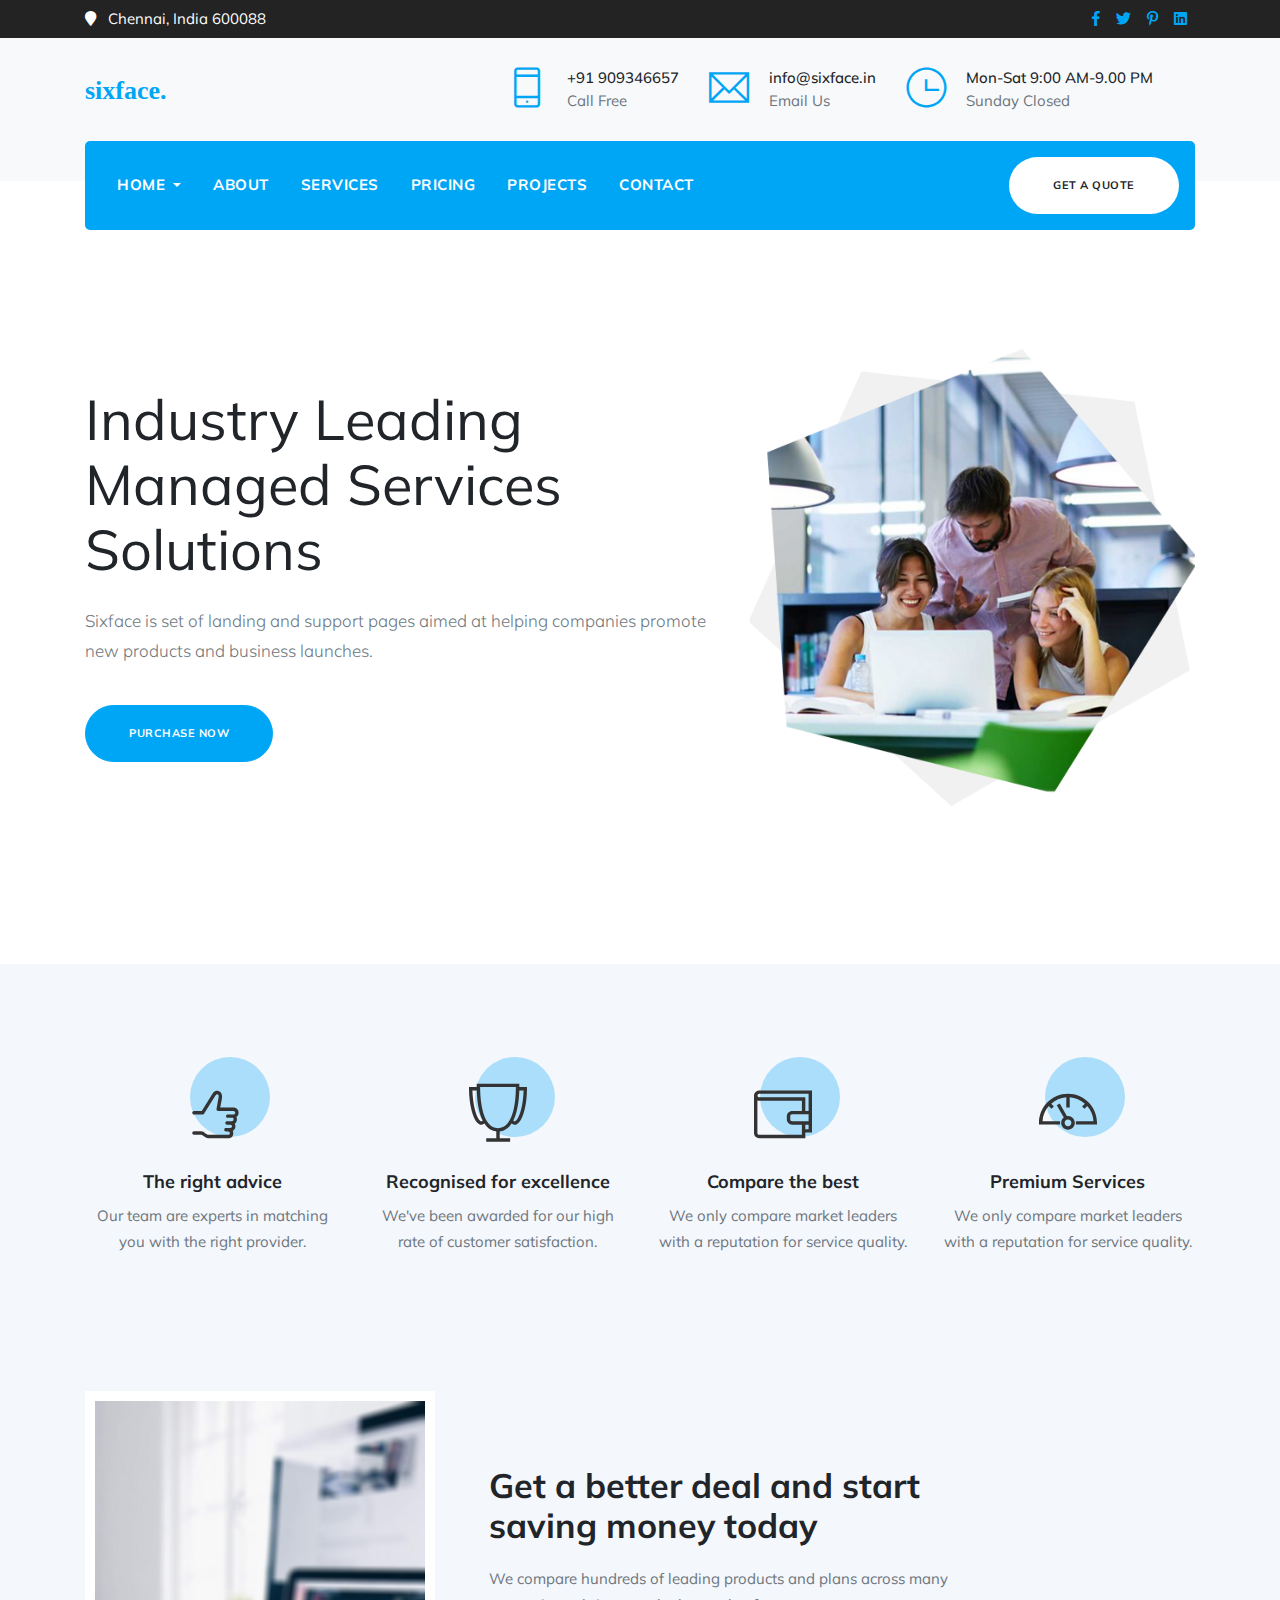
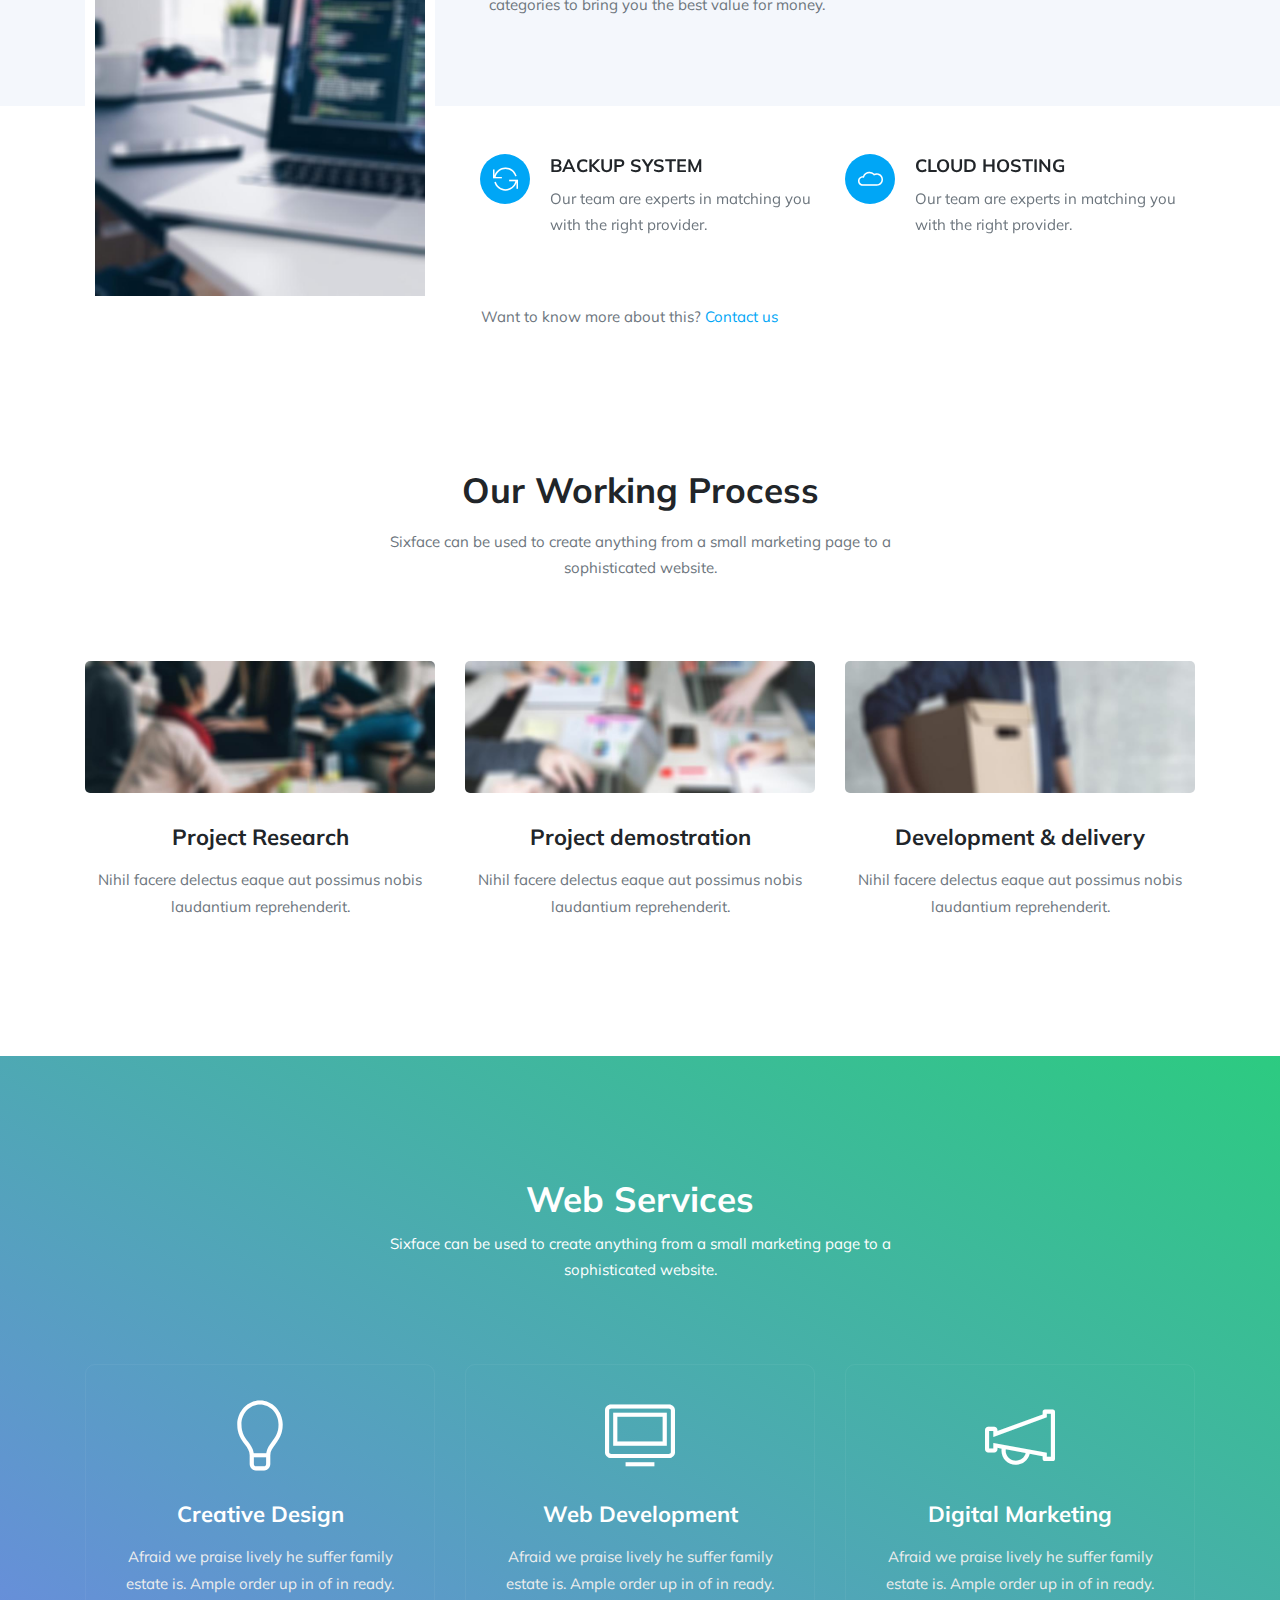
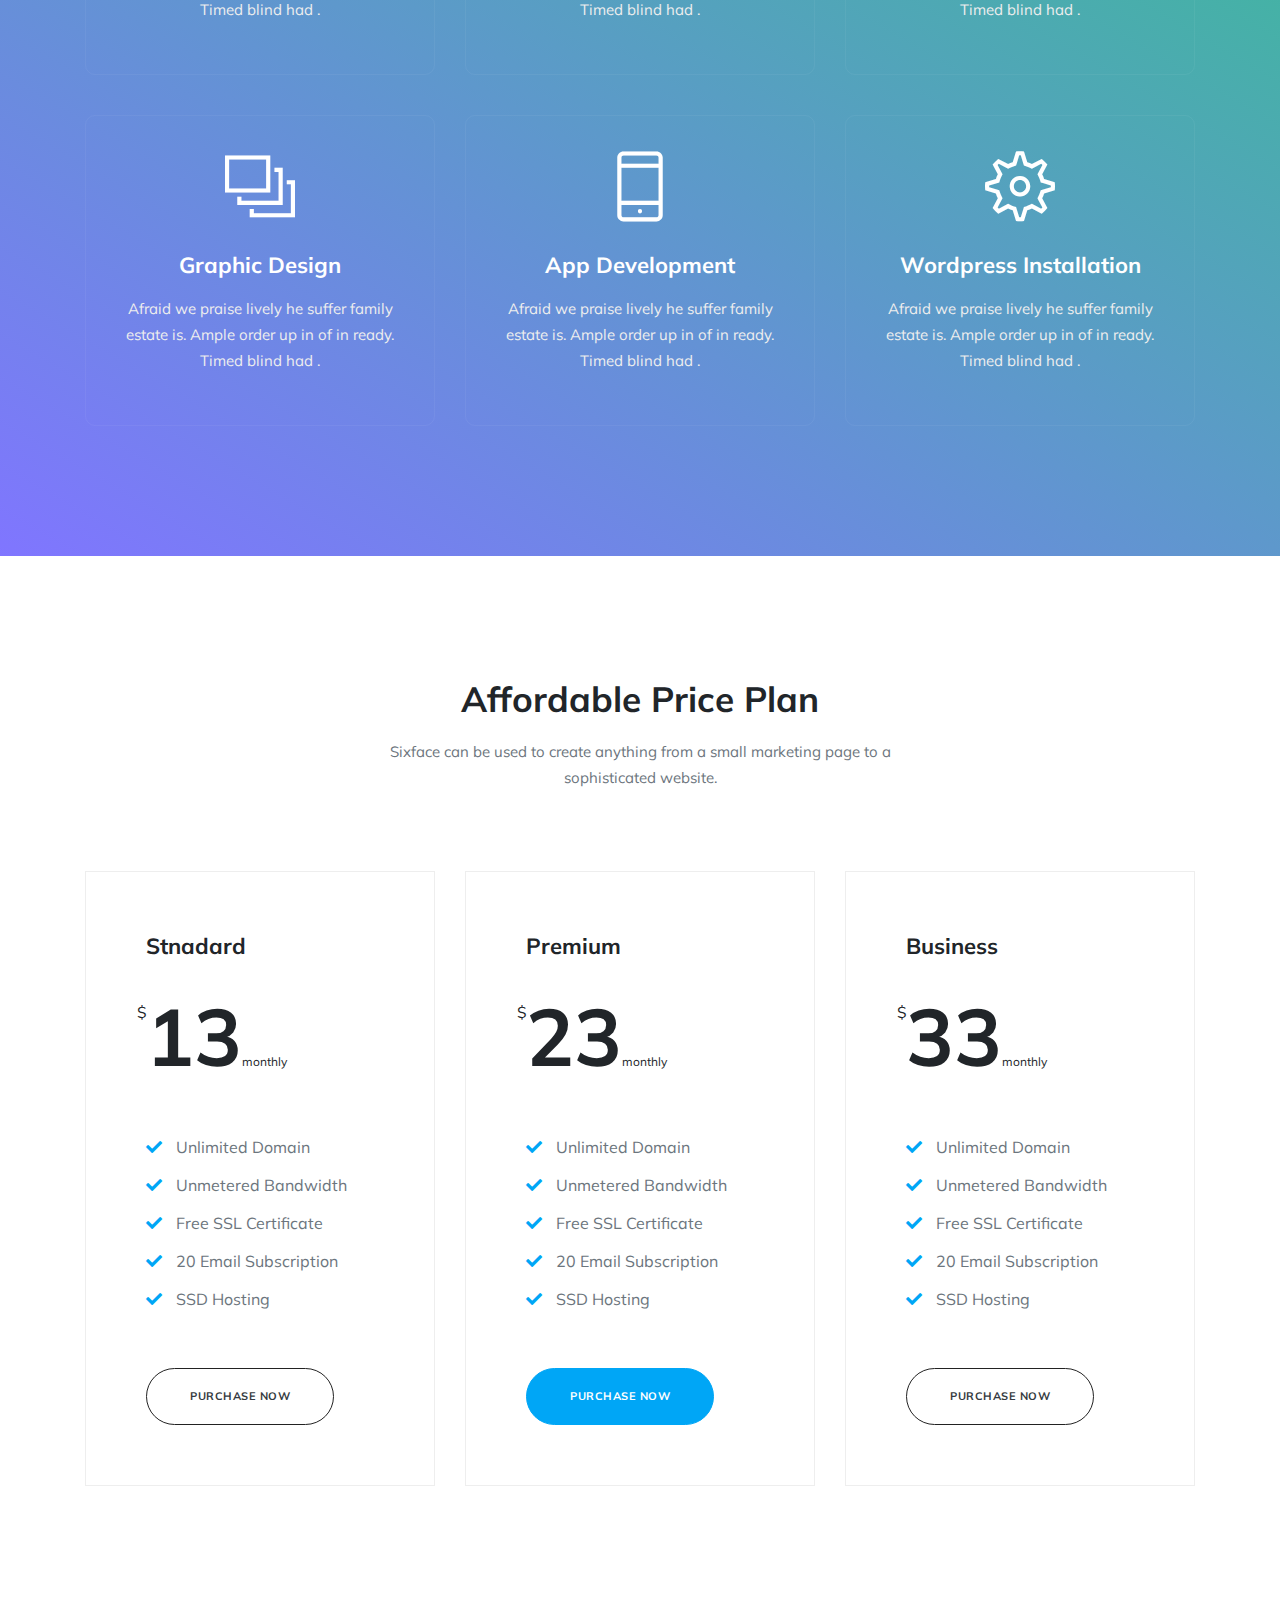
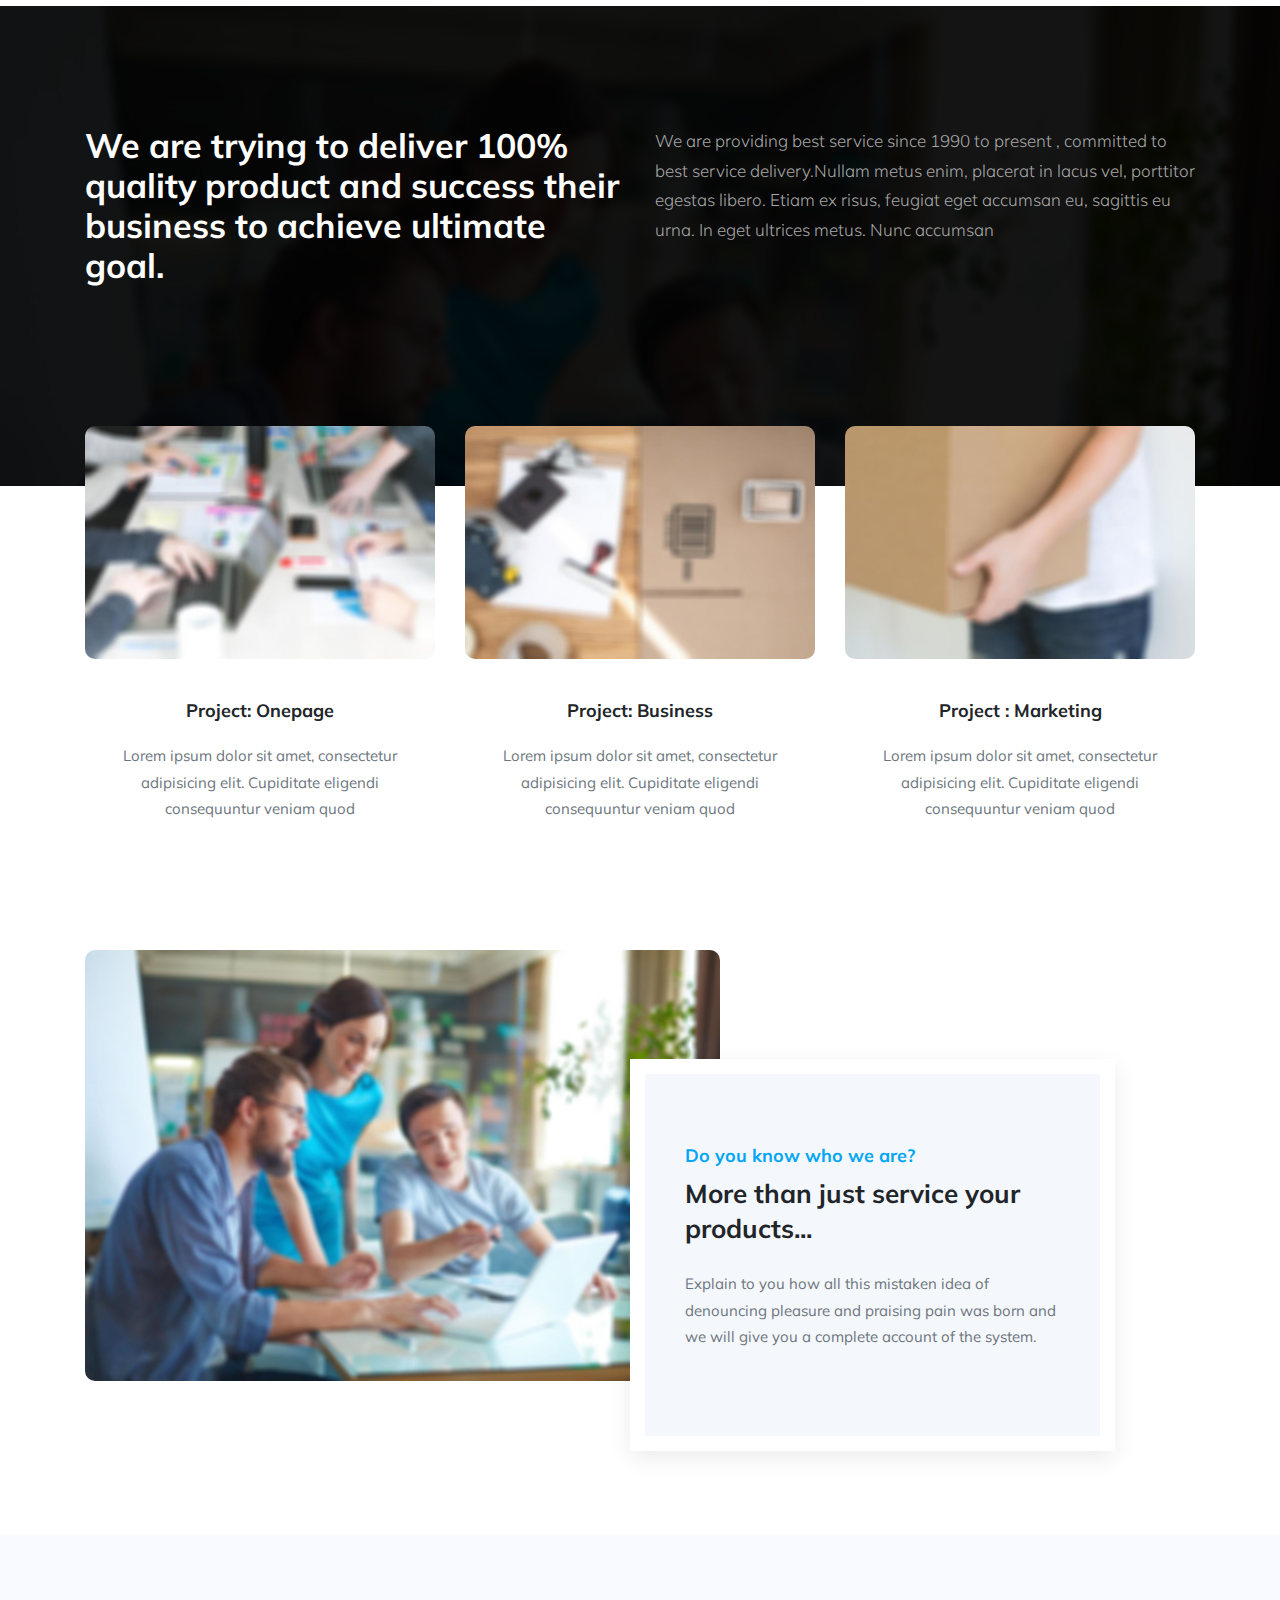
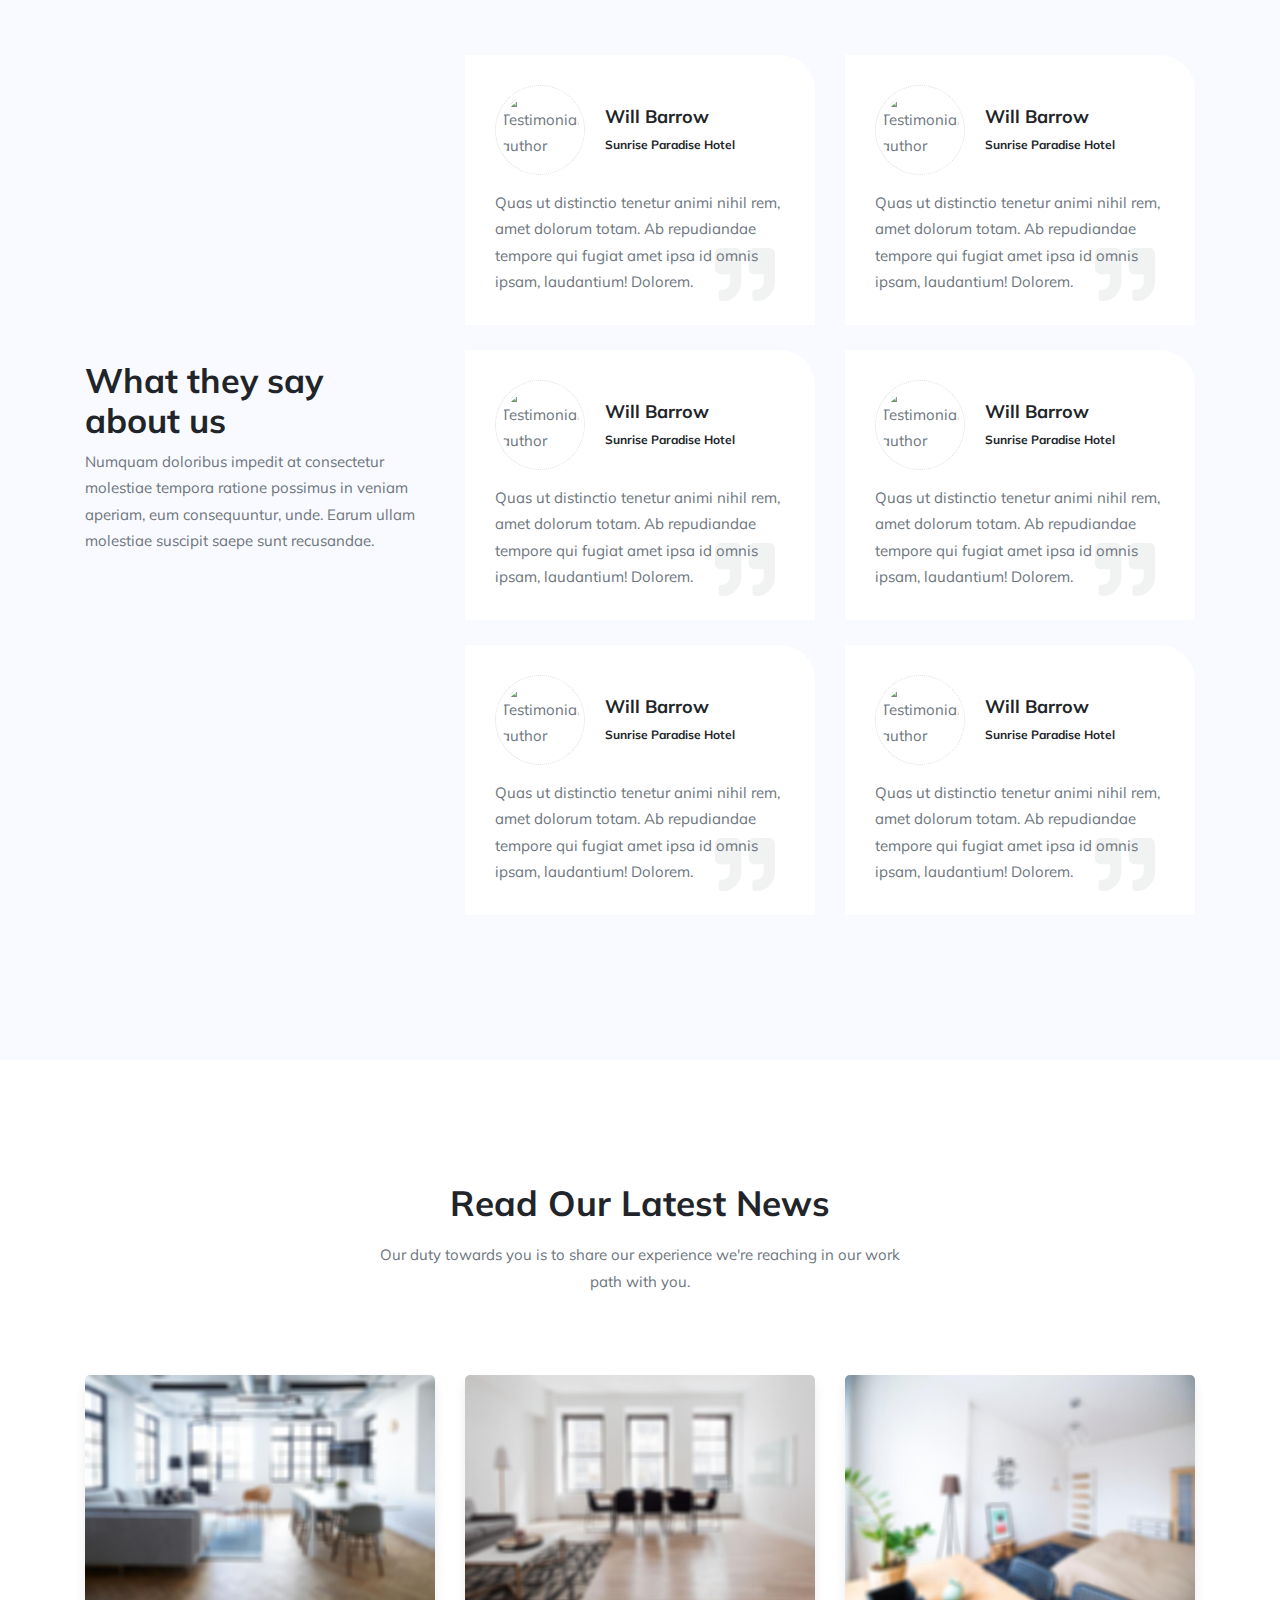
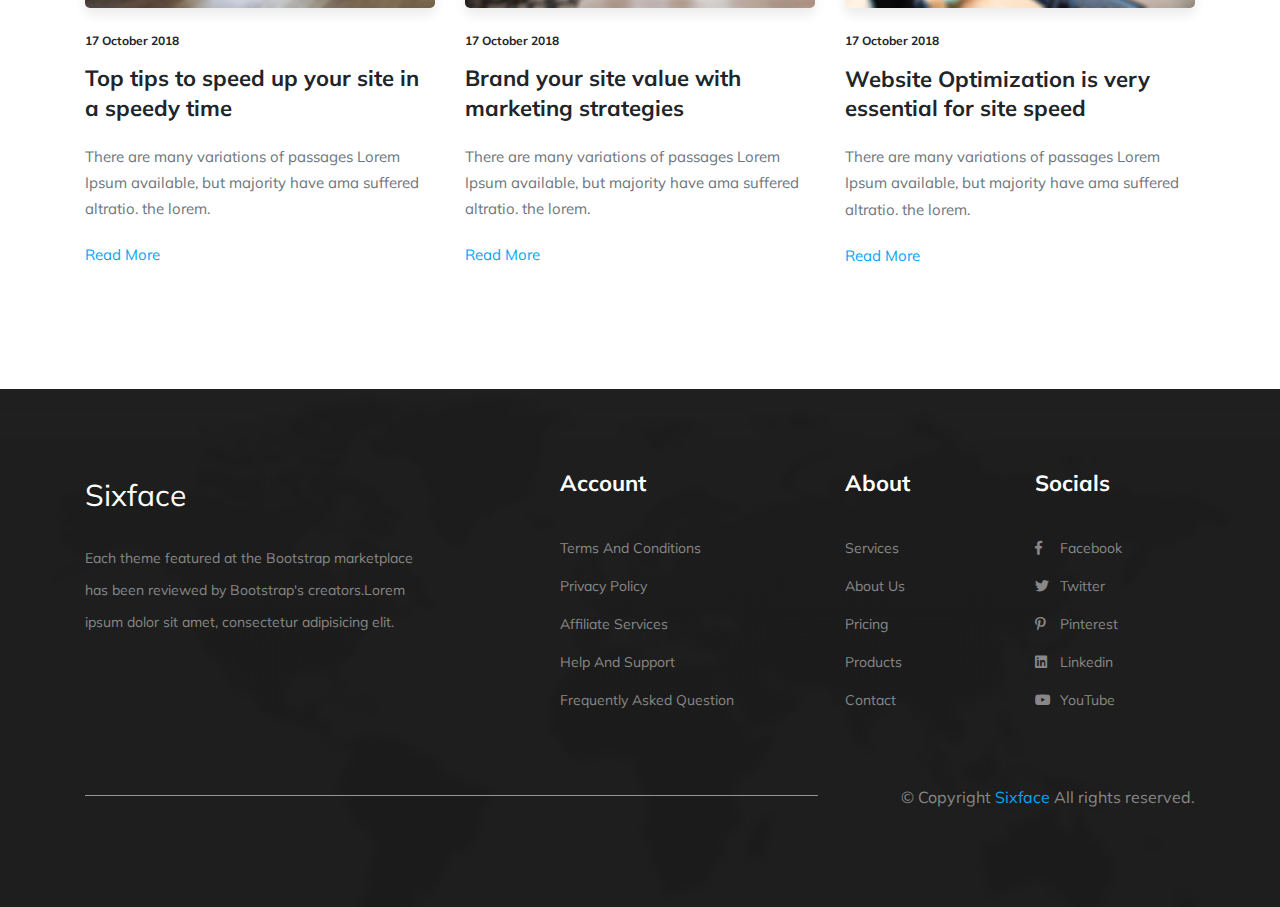
==== commit 083fc61c: "Update index.html" ====
--- a/index.html
+++ b/index.html
@@ -68,7 +68,7 @@
                     <div class="logo d-none d-lg-block">
                         <!-- Brand -->
                         <a class="navbar-brand js-scroll-trigger" href="index.html">
-                            <h2 style="font-family:Stencil;color:#21C87A;">SIXFACE.</h2>
+                            <h2 style="font-family:Arial Black;color:#00a6f6;">sixface.</h2>
                         </a>
                     </div>
                 </div>
@@ -114,7 +114,7 @@
             <nav class="navbar navbar-expand-lg navbar-dark bg-primary main-nav navbar-togglable rounded-radius">
 
                 <a class="navbar-brand d-lg-none d-block" href="">
-                    <h4 style="font-family:Stencil;">SIXFACE.</h4>
+                    <h4 style="font-family:Arial Black;color:#00a6f6;">sixface.</h4>
                 </a>
                 <!-- Toggler -->
                 <button class="navbar-toggler" type="button" data-toggle="collapse" data-target="#navbarCollapse" aria-controls="navbarCollapse" aria-expanded="false" aria-label="Toggle navigation">
--- a/css/style.css
+++ b/css/style.css
@@ -1,58 +1,4 @@
-/*=== MEDIA QUERY ===*/
-/** --------------------------------------------------
-
-Author       : Dreambuzz
-
-Template Name: Rapoo - it solution landing template
-
-Author URI : https://themeforest.net/user/dreambuzz/portfolio
-
-Description: Rapoo,it, onepage,clean,bootstrap4, 
-
-Description: Rapoo,it, onepage,clean,bootstrap4, responsive,modern,agency,landing template.
-
-Version      : 1.0
-
-* -------------------------------------------------  */
-/*-----------------------------
-
- CSS INDEXING
-
-* --------------------------------------
-
-* 01.GLOBAL CSS STYLE
-
-* 02.TYPOGRAPHY CSS STYLE
-
-* 03.BUTTONS STYLE
-
-* 04.HOMEPAGE CSS STYLE
-
-    -LOGO CSS
-
-    -MENU CSS
-
-    -BACKGROUND
-
-* 05.FEATURES CSS STYLE
-
-* 06.SERVICE CSS STYLE
-
-* 07.ABOUT CSS STYLE
-
-* 08.PRICING CSS STYLE
-
-* 09.TESTIMONIAL STYLE
-
-* 10.LATEST BLOG CSS STYLE
-
-* 11.CONTACT CSS STYLE
-
-* 12.FOOTER CSS STYLE
-
-* ----------------------------------------
-
-*/
+
 @import url("https://fonts.googleapis.com/css?family=Muli:300,400,500,700,900");
 html {
   font-family: sans-serif;
@@ -256,8 +202,8 @@
 }
 
 .bg-primary, .btn-primary, .btn-white:hover {
-  background: #21c87a !important;
-  border-color: #21c87a !important;
+  background: #00a6f6 !important;
+  border-color: #00a6f6 !important;
   color: #fff;
 }
 
@@ -311,11 +257,11 @@
 }
 
 .bg-primary {
-  background: #21c87a !important;
+  background: #00a6f6 !important;
 }
 
 a {
-  color: #21c87a;
+  color: #00a6f6;
 }
 
 a:hover, a:focus {
@@ -338,7 +284,7 @@
 }
 
 .header-socials li a {
-  color: #21c87a;
+  color: #00a6f6;
 }
 
 /*-----------------
@@ -360,7 +306,7 @@
 
 .icon-block {
   margin-right: 20px;
-  color: #21c87a;
+  color: #00a6f6;
   font-size: 40px;
   line-height: 20px;
   font-weight: 400;
@@ -386,7 +332,7 @@
 
 ---------------------------*/
 .header-white {
-  background: #21c87a;
+  background: #00a6f6;
   box-shadow: 0 7px 22px rgba(0, 0, 0, 0.08);
   border-radius: 0px;
 }
@@ -695,7 +641,7 @@
 .dropdown-item:hover {
   color: #fff;
   text-decoration: none;
-  background-color: #21c87a;
+  background-color: #00a6f6;
 }
 
 /*----------------------
@@ -794,7 +740,7 @@
   position: absolute;
   content: "";
   top: -27px;
-  background-color: #21c87a;
+  background-color: #00a6f6;
   opacity: .3;
   width: 80px;
   right: 70px;
@@ -821,7 +767,7 @@
 }
 
 #about .img-block img {
-  border: 5px solid #21c87a;
+  border: 5px solid #00a6f6;
 }
 
 .pt-6 {
@@ -838,7 +784,7 @@
 
 -----------------------*/
 h5.subtitle {
-  color: #21c87a;
+  color: #00a6f6;
   margin-bottom: 10px;
   font-weight: 300;
 }
@@ -869,7 +815,7 @@
   font-size: 25px;
   width: 50px;
   height: 50px;
-  background: #21c87a;
+  background: #00a6f6;
   text-align: center;
   border-radius: 50%;
   padding-top: 5px;
@@ -935,7 +881,7 @@
 }
 
 .web-service-block:hover i {
-  color: #21c87a;
+  color: #00a6f6;
 }
 
 .web-service-block:hover h3 {
@@ -1019,7 +965,7 @@
 }
 
 .project-content-block h4 {
-  color: #21c87a;
+  color: #00a6f6;
 }
 
 .project-content-block p {
@@ -1059,7 +1005,7 @@
   position: absolute;
   left: 30px;
   top: -23px;
-  background: #21c87a;
+  background: #00a6f6;
   color: #fff;
 }
 
@@ -1179,7 +1125,7 @@
   font-family: "Font Awesome 5 Free";
   left: 0px;
   top: 5px;
-  color: #21c87a;
+  color: #00a6f6;
   font-weight: 900;
 }
 
@@ -1269,7 +1215,7 @@
 }
 
 .blog-content:hover a h3 {
-  color: #21c87a;
+  color: #00a6f6;
 }
 
 .blog-content h6 span {
@@ -1372,11 +1318,11 @@
   font-size: 40px;
   margin-bottom: 20px;
   display: block;
-  color: #21c87a;
+  color: #00a6f6;
 }
 
 .form-control:focus, .form-control:hover {
-  border-color: #21c87a;
+  border-color: #00a6f6;
   box-shadow: none;
 }
 
@@ -1460,7 +1406,7 @@
 }
 
 .current-year {
-  color: #21c87a !important;
+  color: #00a6f6 !important;
 }
 
 /*-----------------------------
@@ -1474,7 +1420,7 @@
   right: 30px;
   bottom: 50px;
   z-index: 999;
-  background: #21c87a;
+  background: #00a6f6;
   color: #fff !important;
   border-radius: 100%;
   opacity: 0;
@@ -1742,7 +1688,7 @@
   }
   .navbar-collapse.collapse.show {
     padding-bottom: 30px;
-    background: #21c87a;
+    background: #00a6f6;
   }
   #map {
     margin-top: 40px;
@@ -1774,7 +1720,7 @@
   }
   .navbar-collapse.collapse.show {
     padding-bottom: 30px;
-    background: #21c87a;
+    background: #00a6f6;
   }
   .top-info-block {
     text-align: center;
@@ -1997,7 +1943,7 @@
   }
   .navbar-collapse.collapse.show {
     padding-bottom: 30px;
-    background: #21c87a;
+    background: #00a6f6;
   }
   .web-service-block {
     margin-bottom: 30px;
@@ -2048,4 +1994,3 @@
   }
 }
 
-/*# sourceMappingURL=maps/style.css.map */
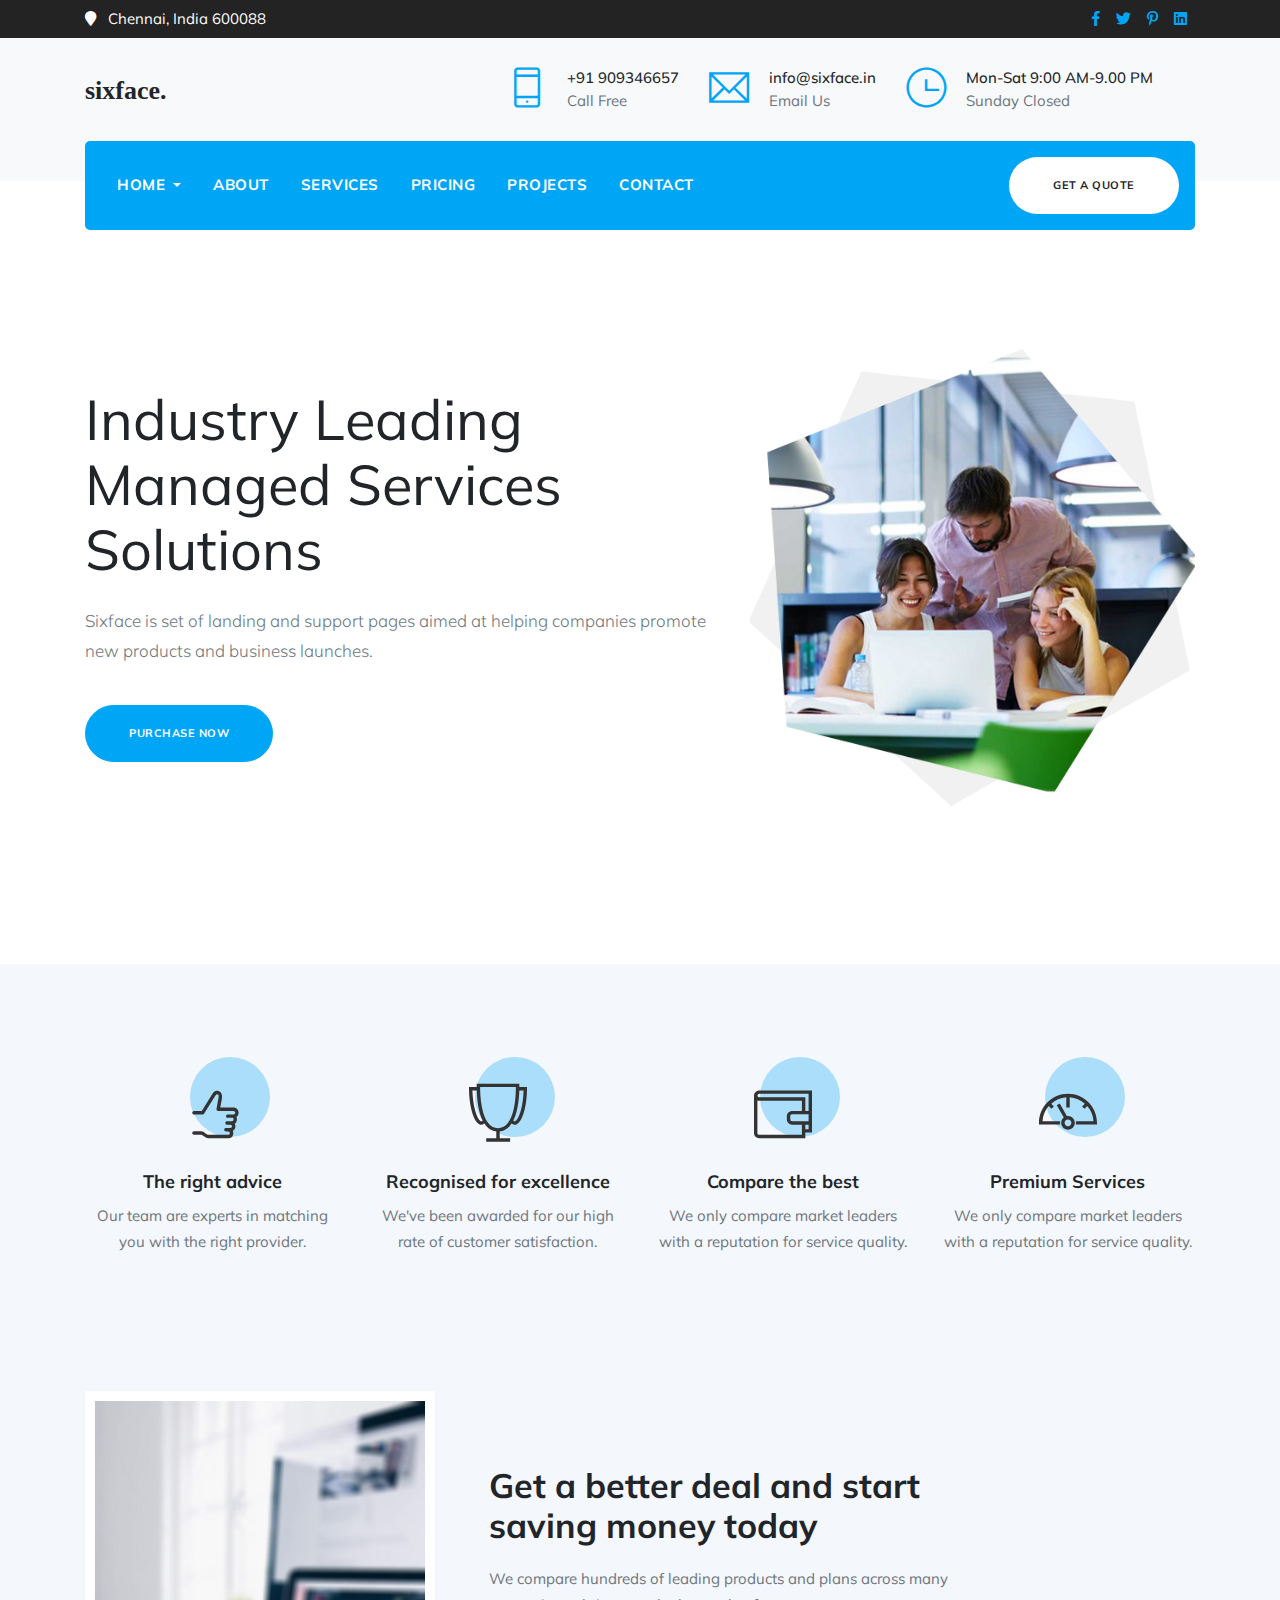
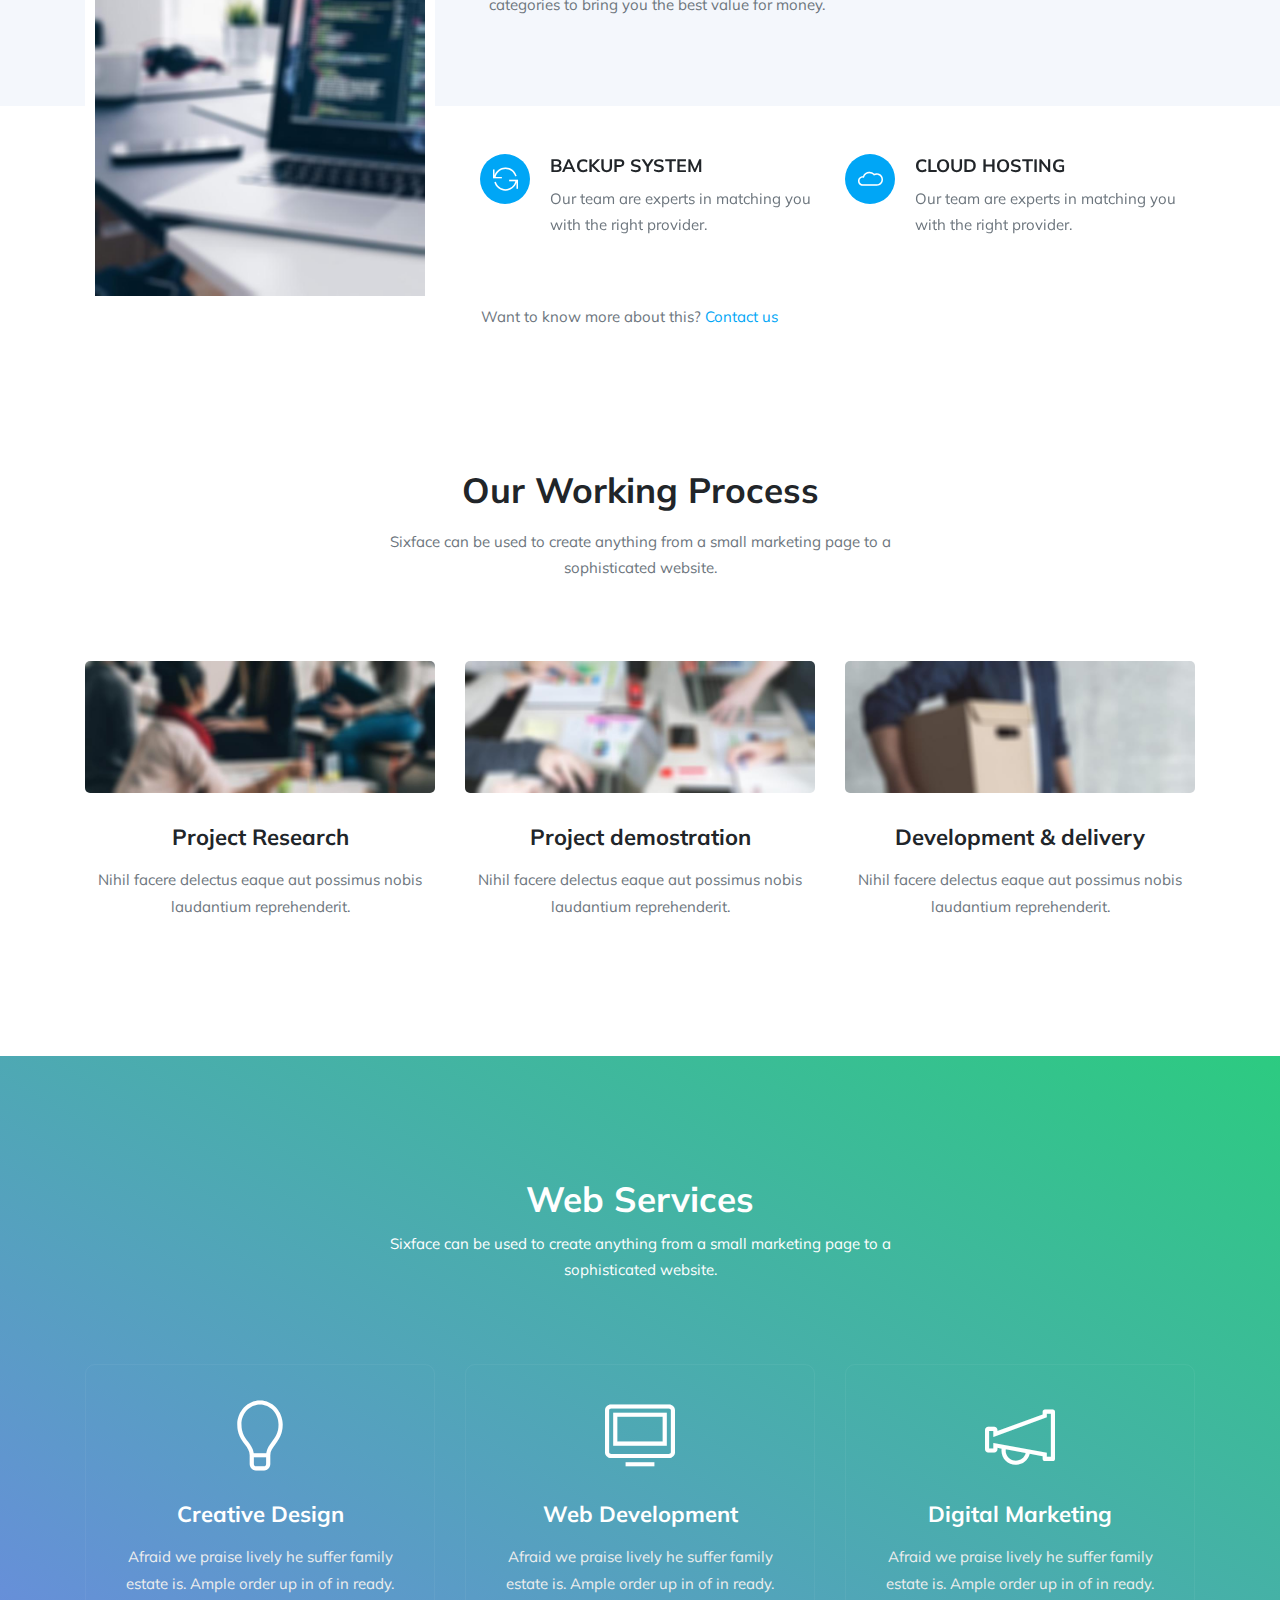
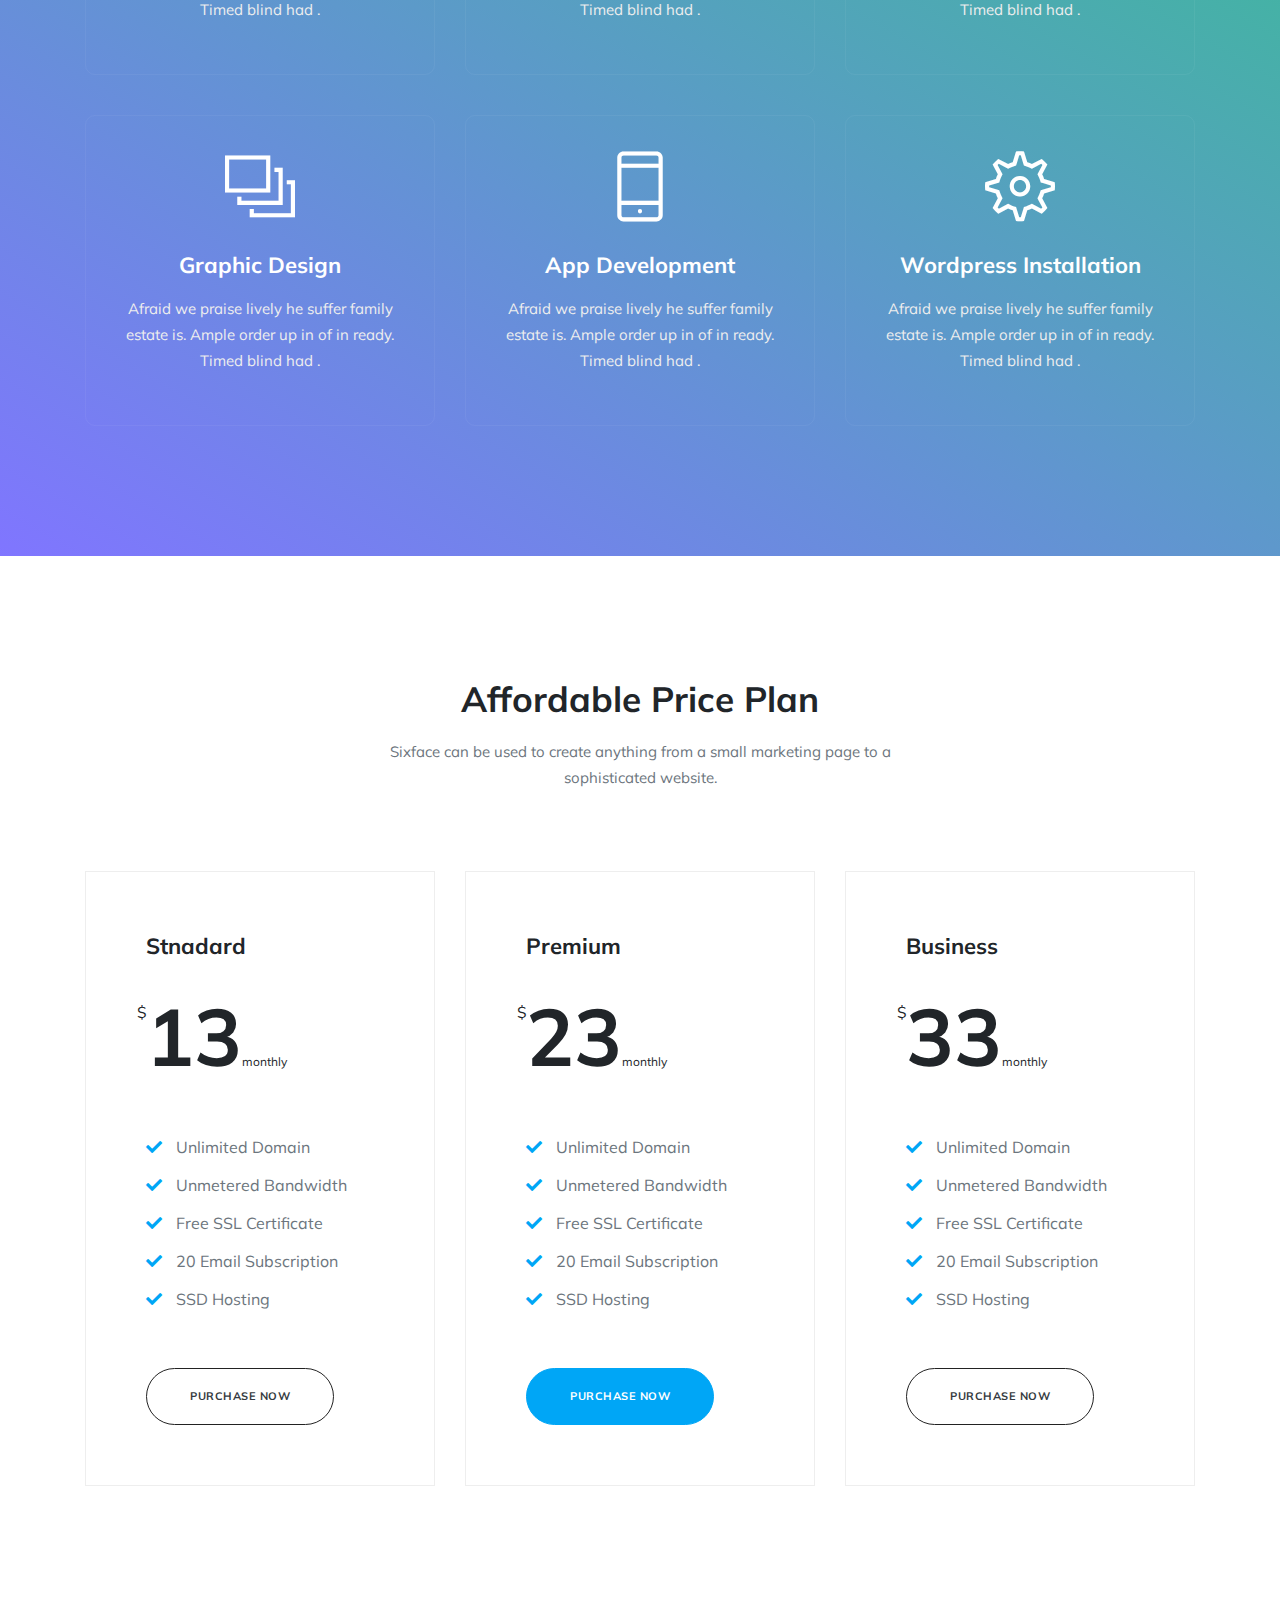
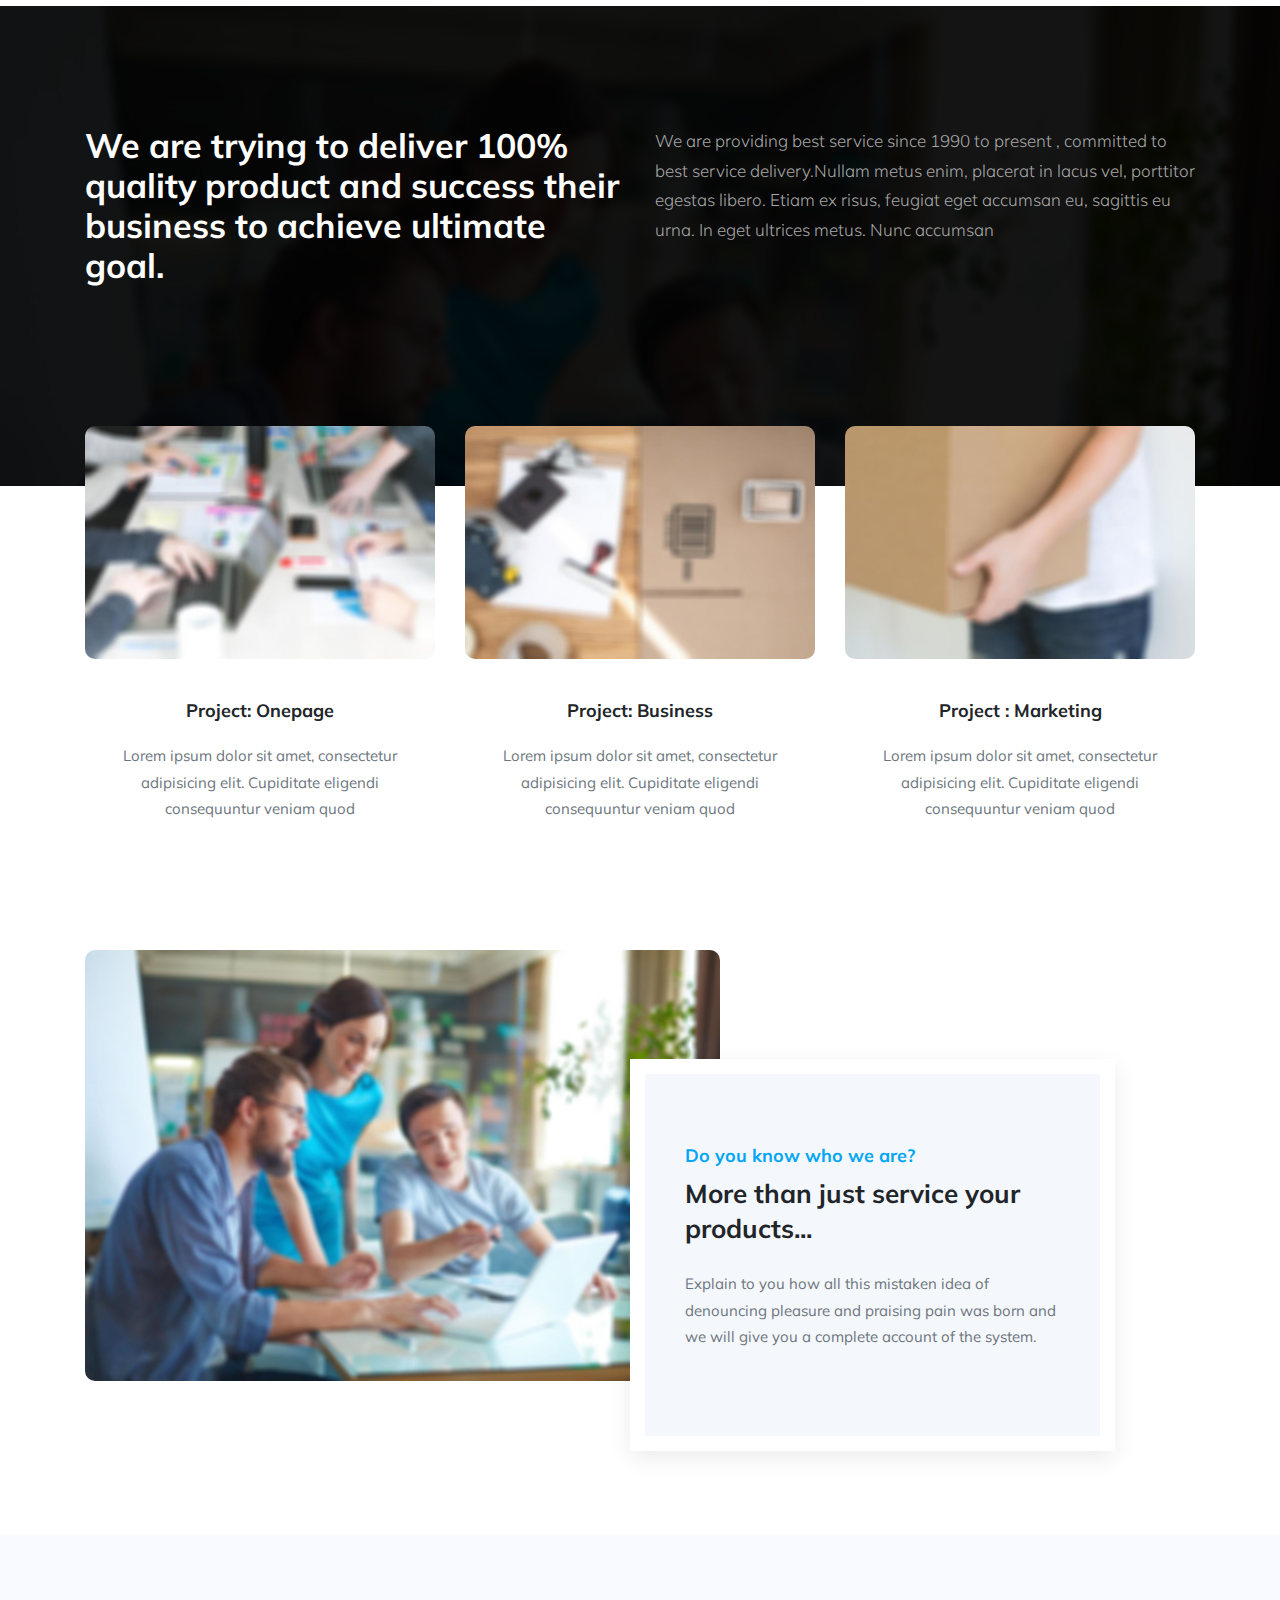
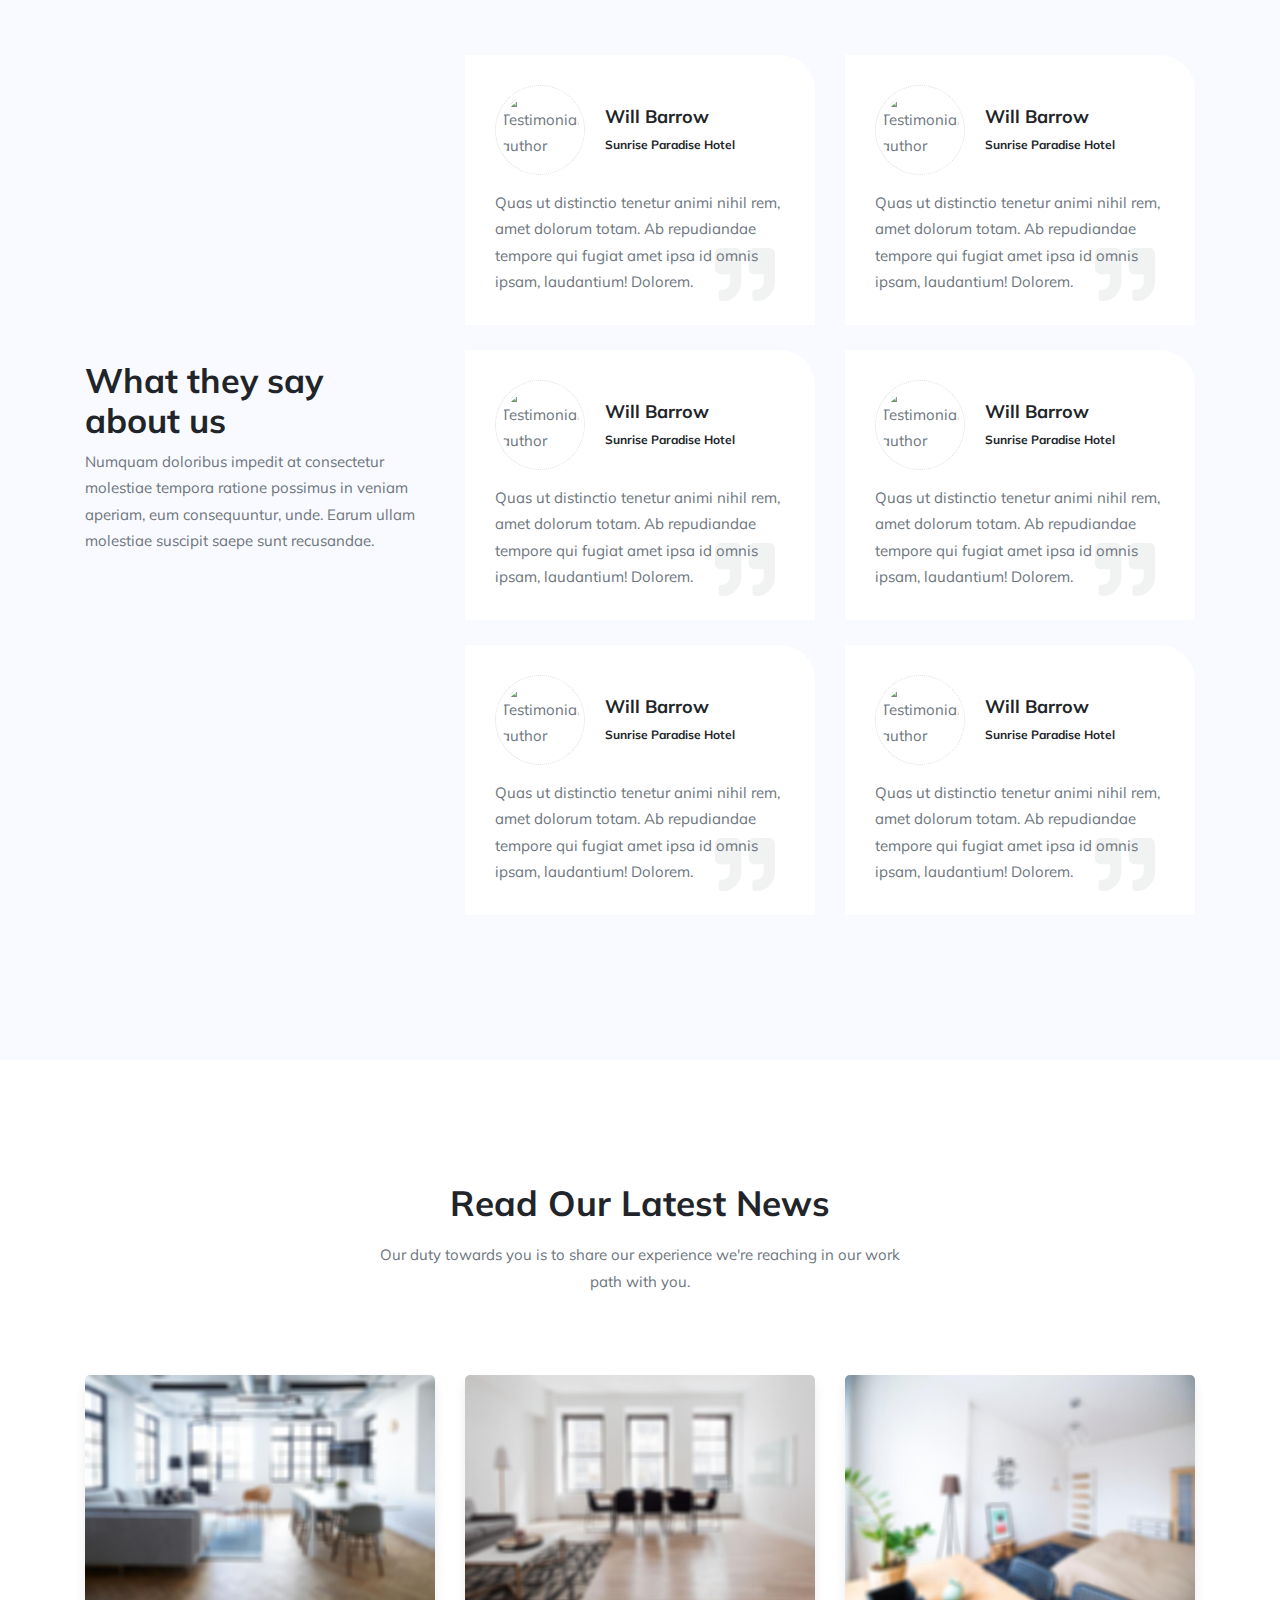
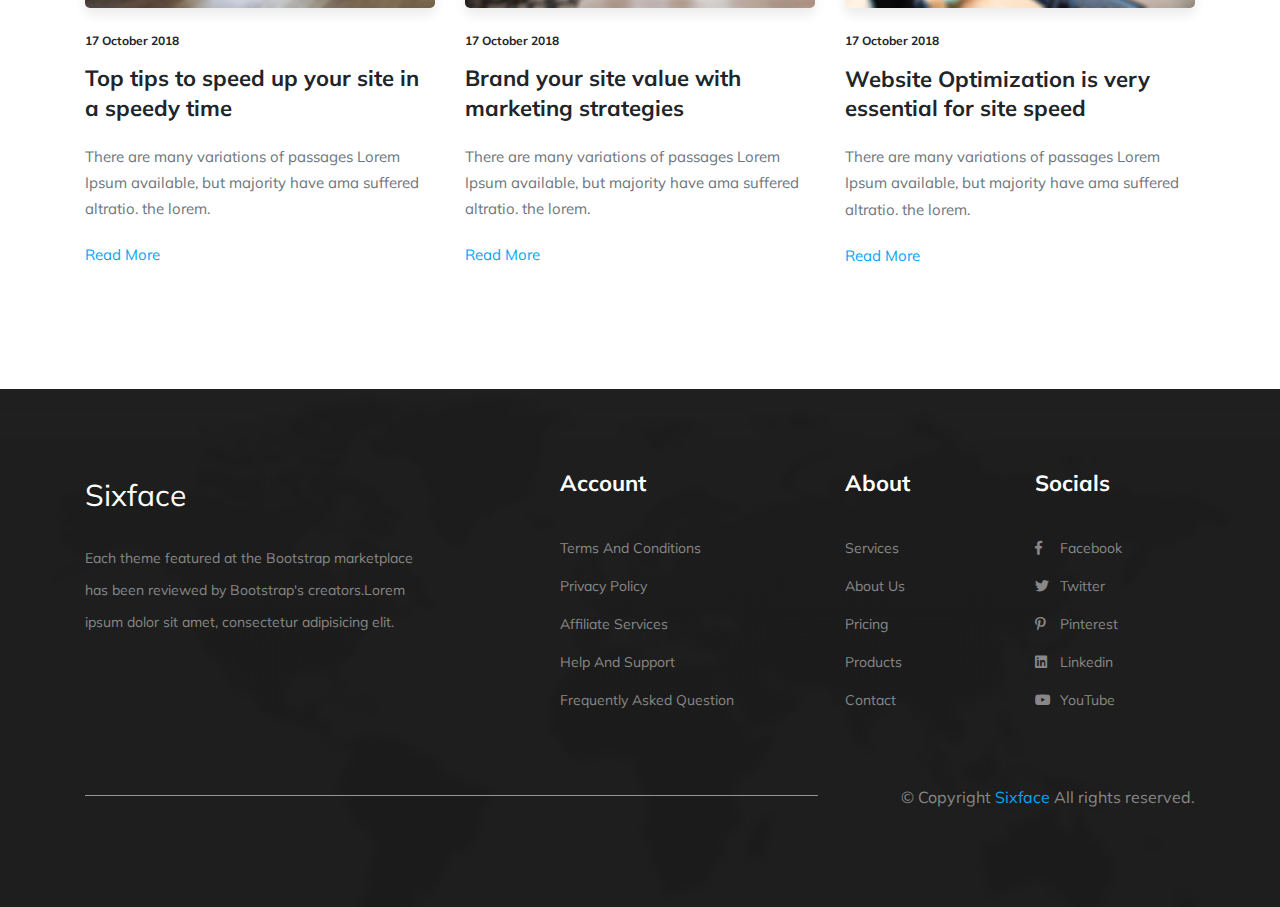
==== commit fac1ebbe: "Update index.html" ====
--- a/index.html
+++ b/index.html
@@ -68,7 +68,7 @@
                     <div class="logo d-none d-lg-block">
                         <!-- Brand -->
                         <a class="navbar-brand js-scroll-trigger" href="index.html">
-                            <h2 style="font-family:Arial Black;color:#00a6f6;">sixface.</h2>
+                            <h2 style="font-family:Arial Black;">sixface.</h2>
                         </a>
                     </div>
                 </div>
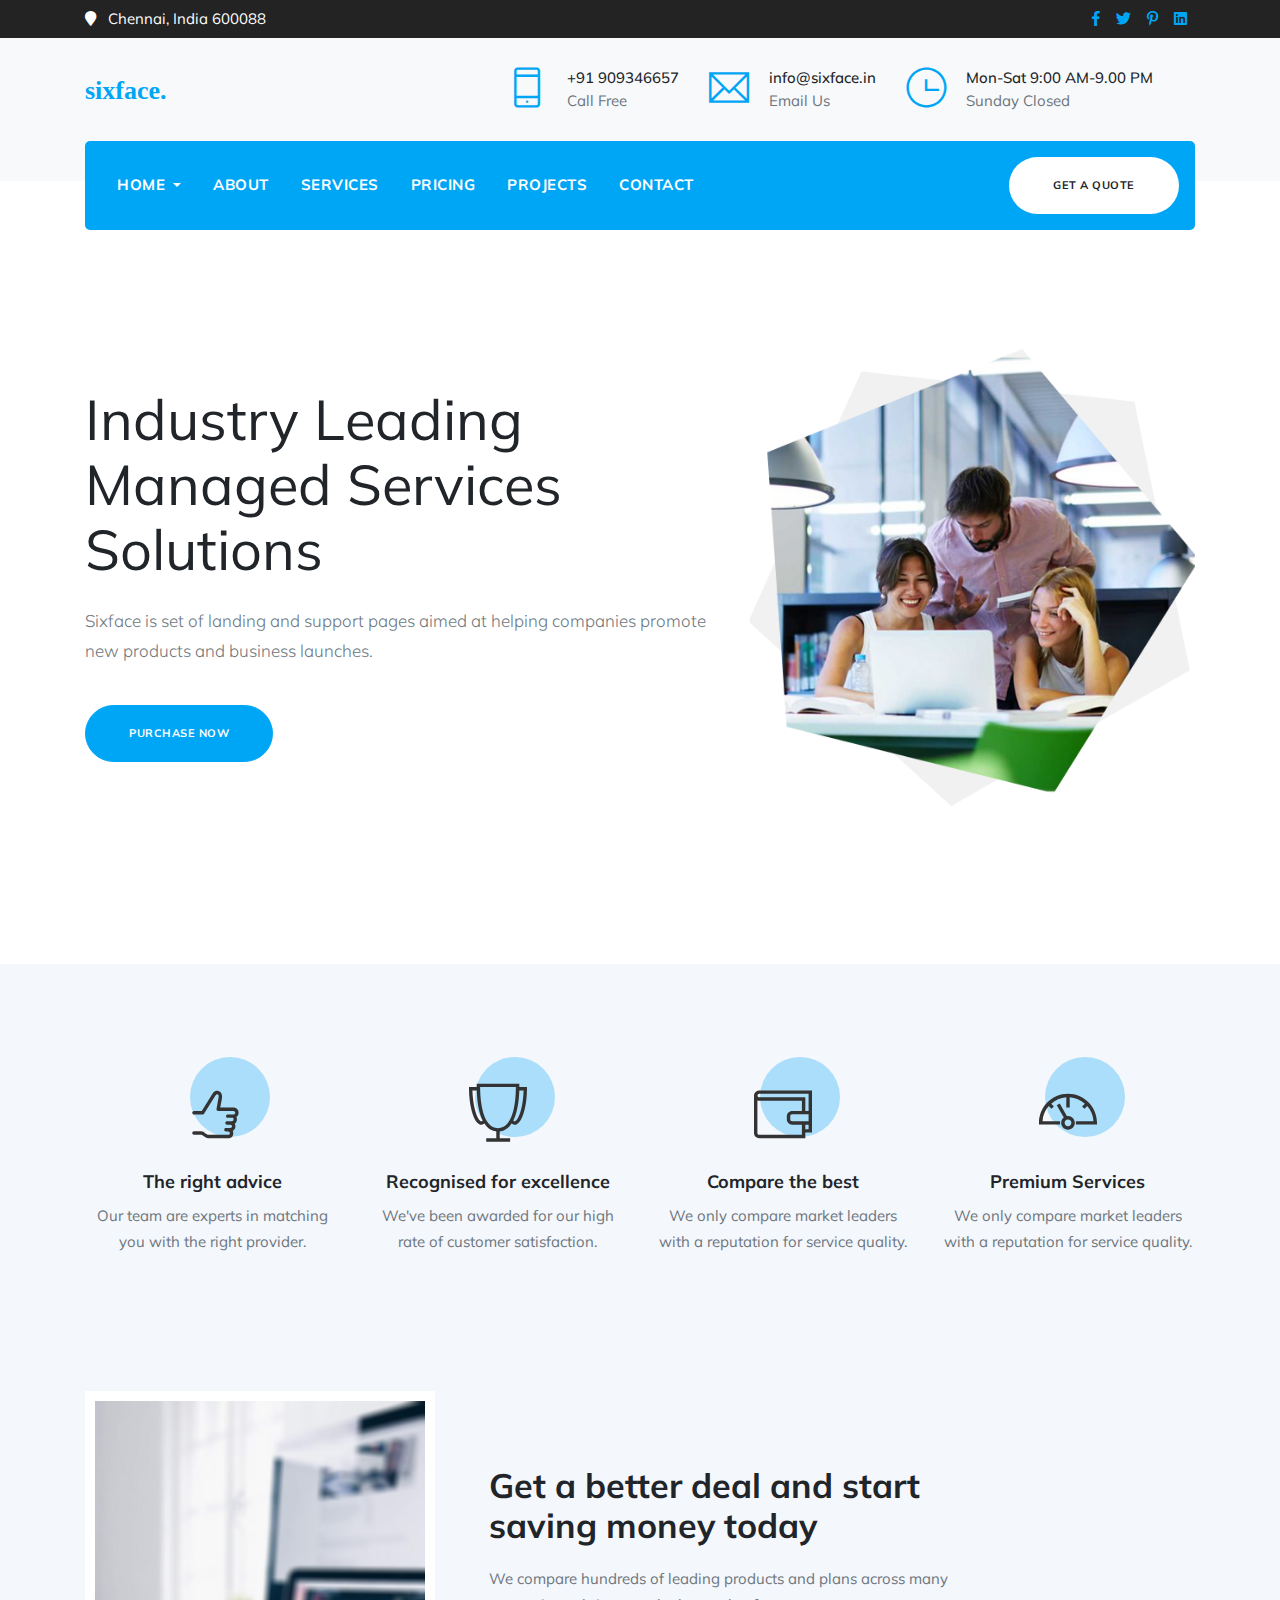
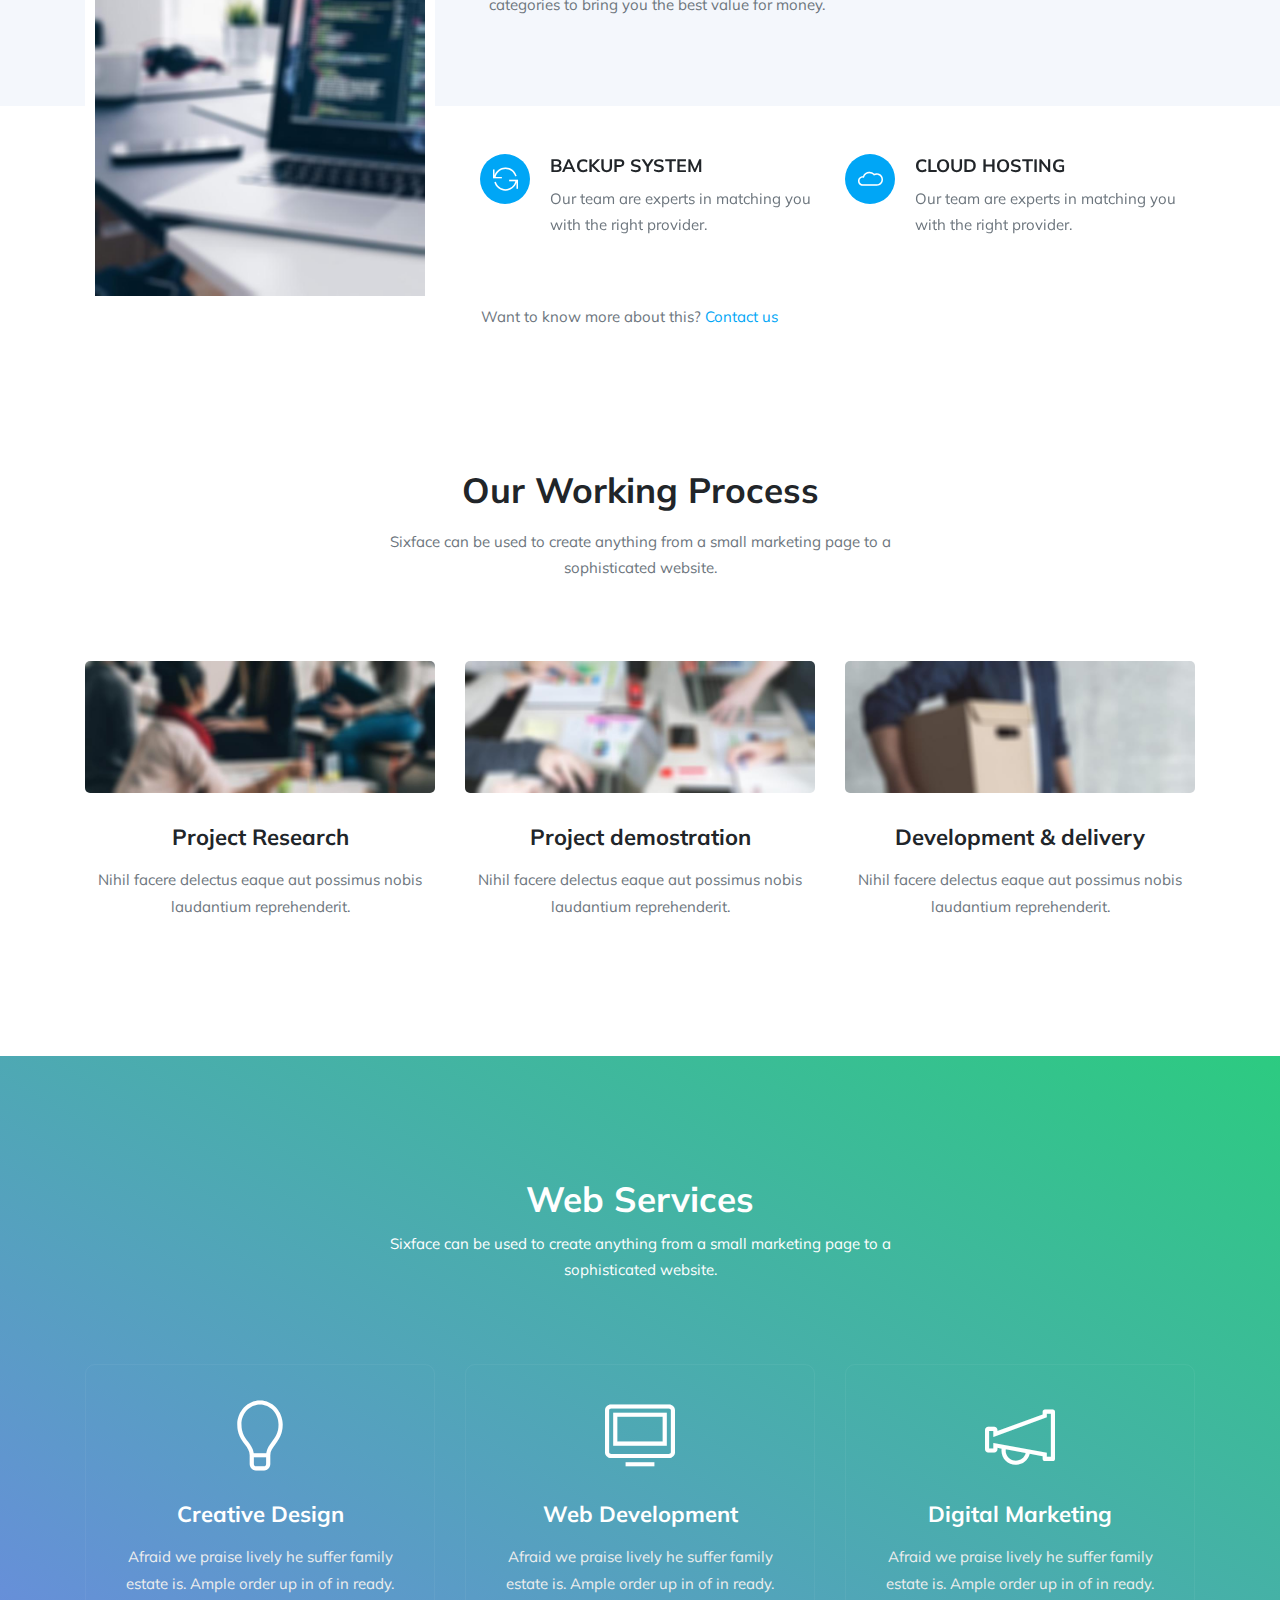
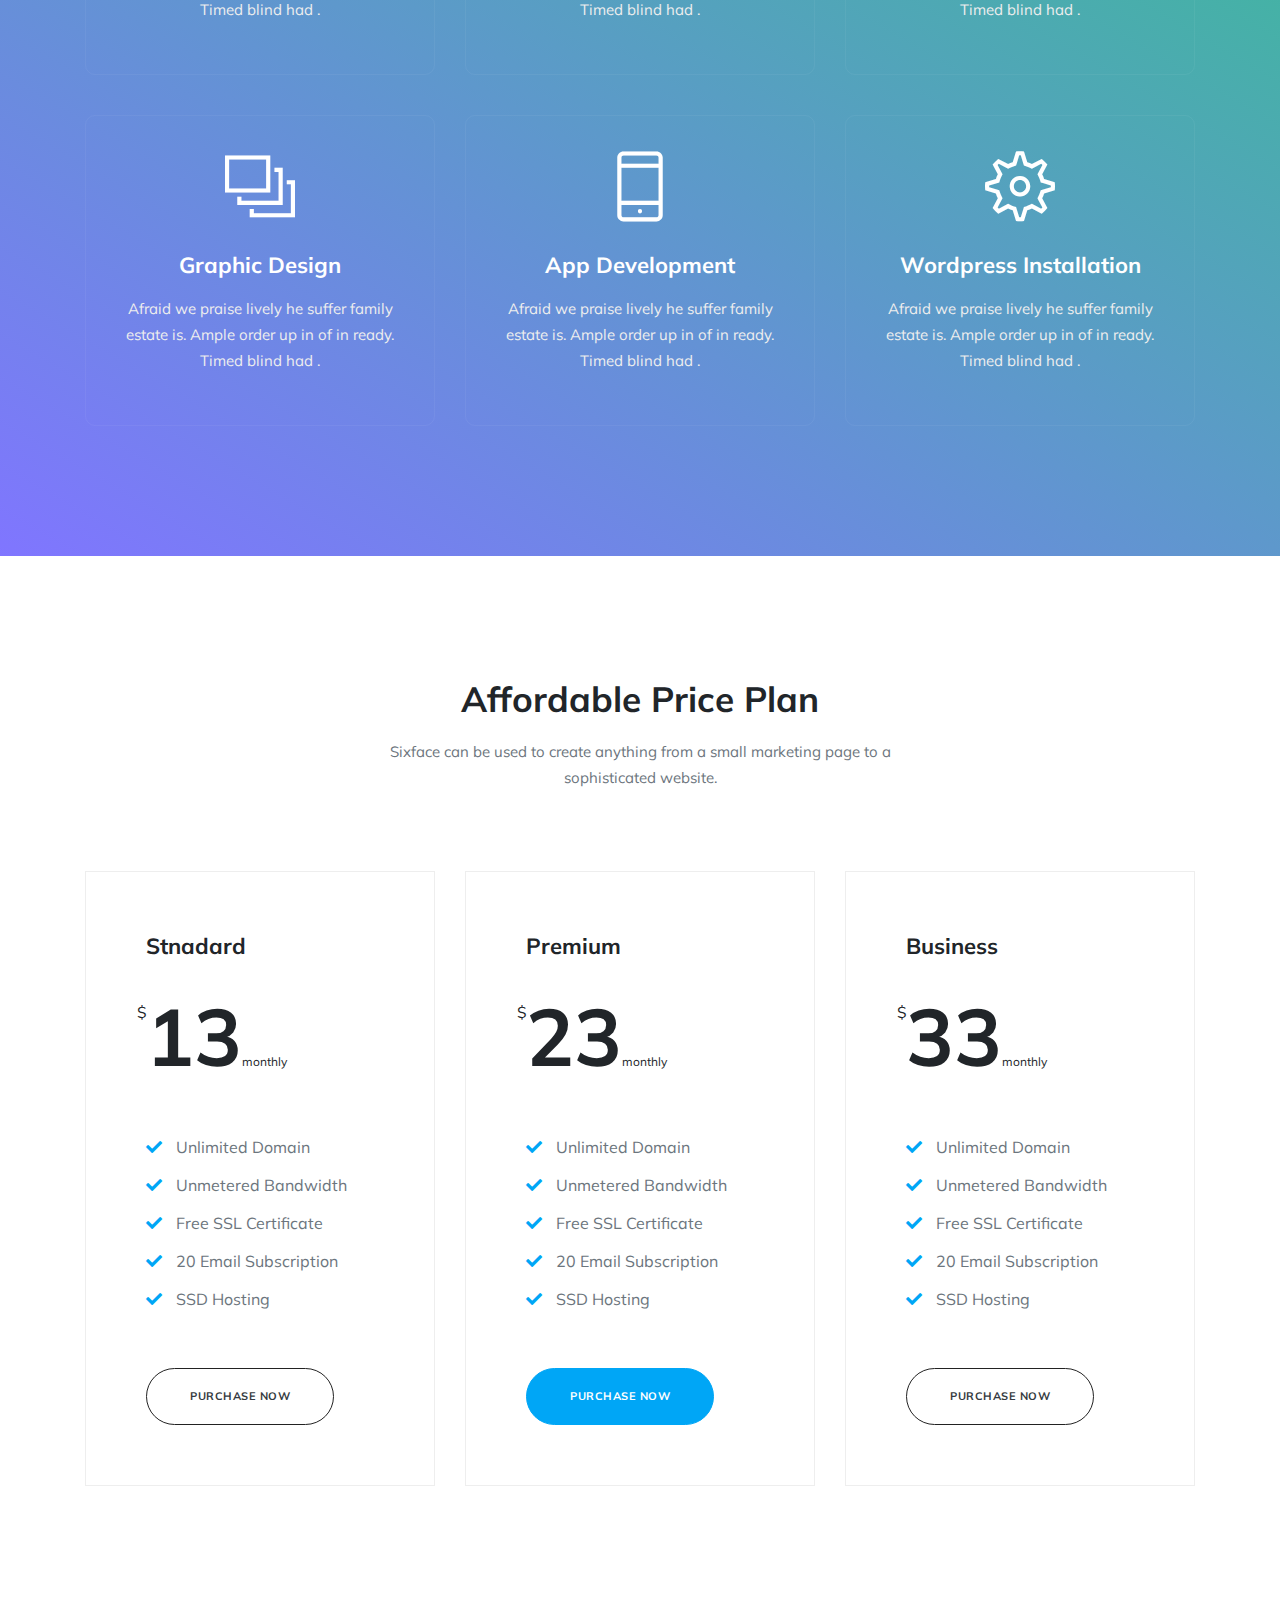
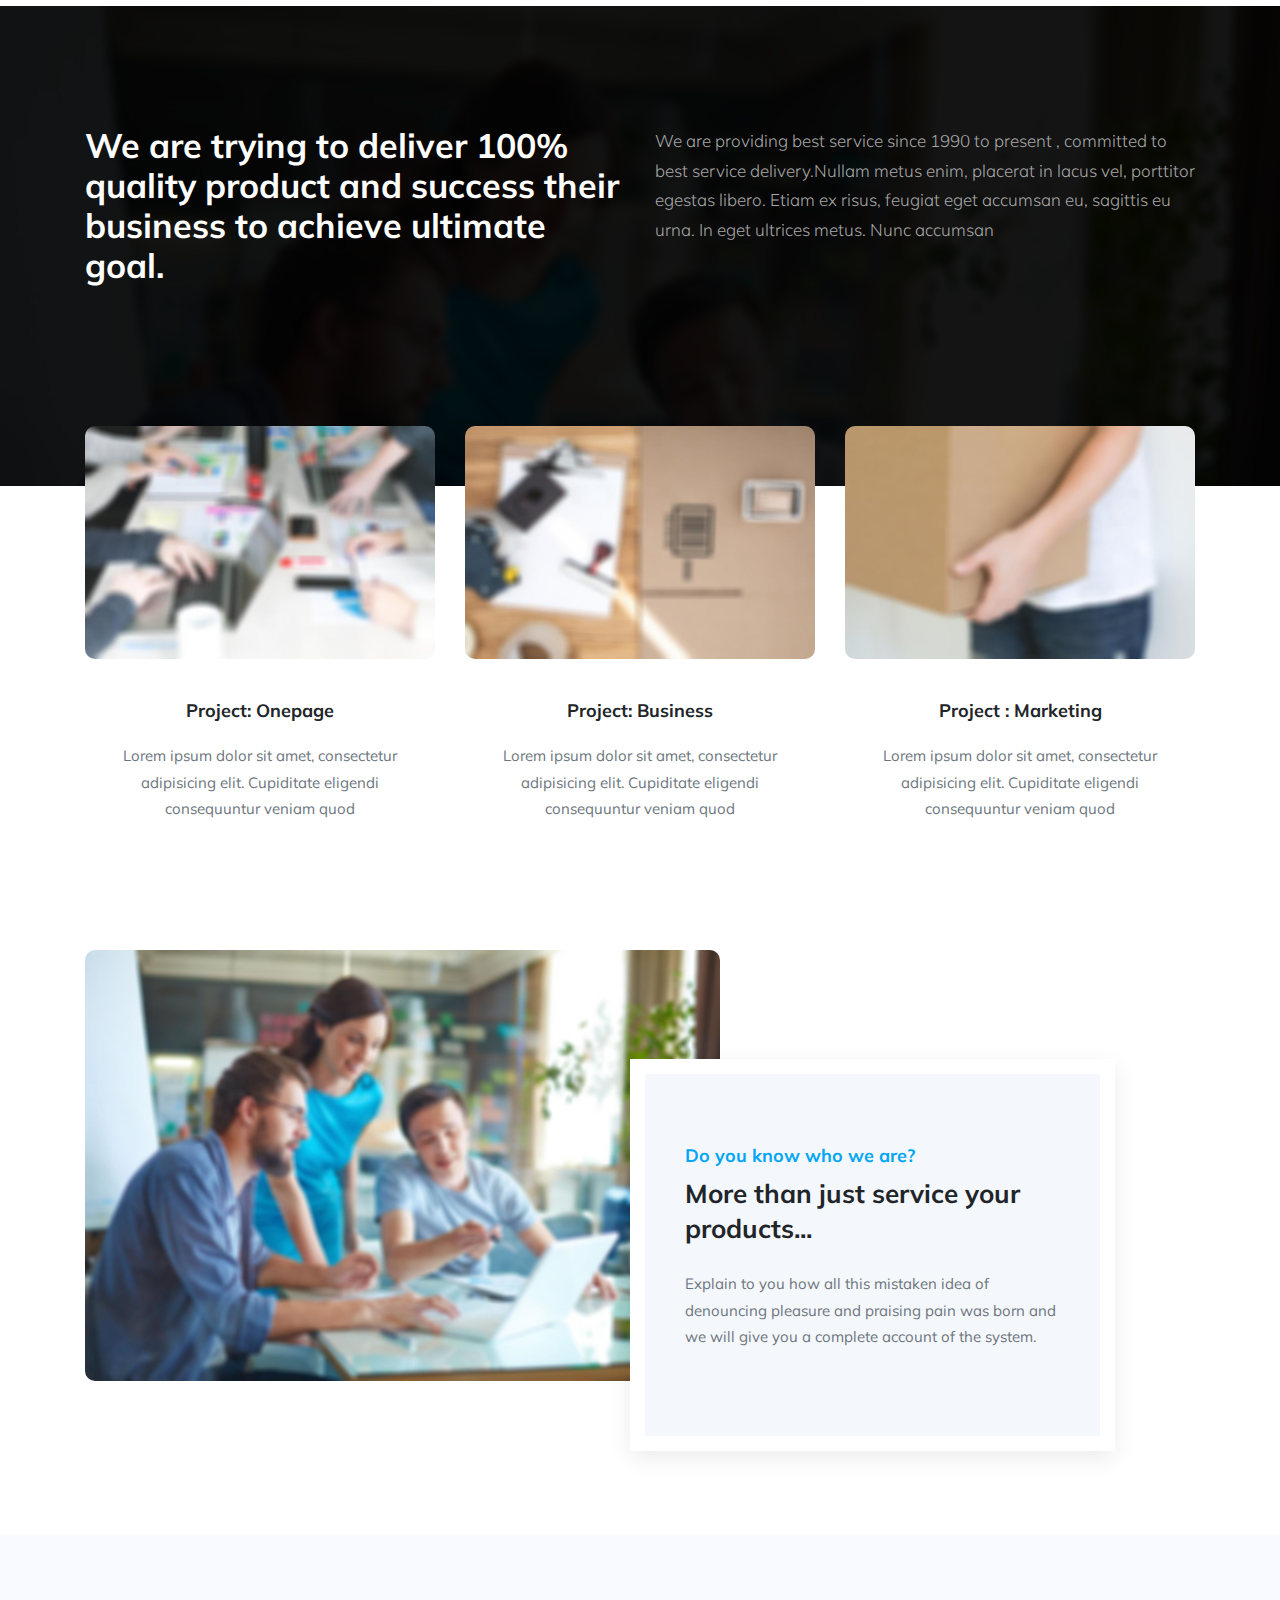
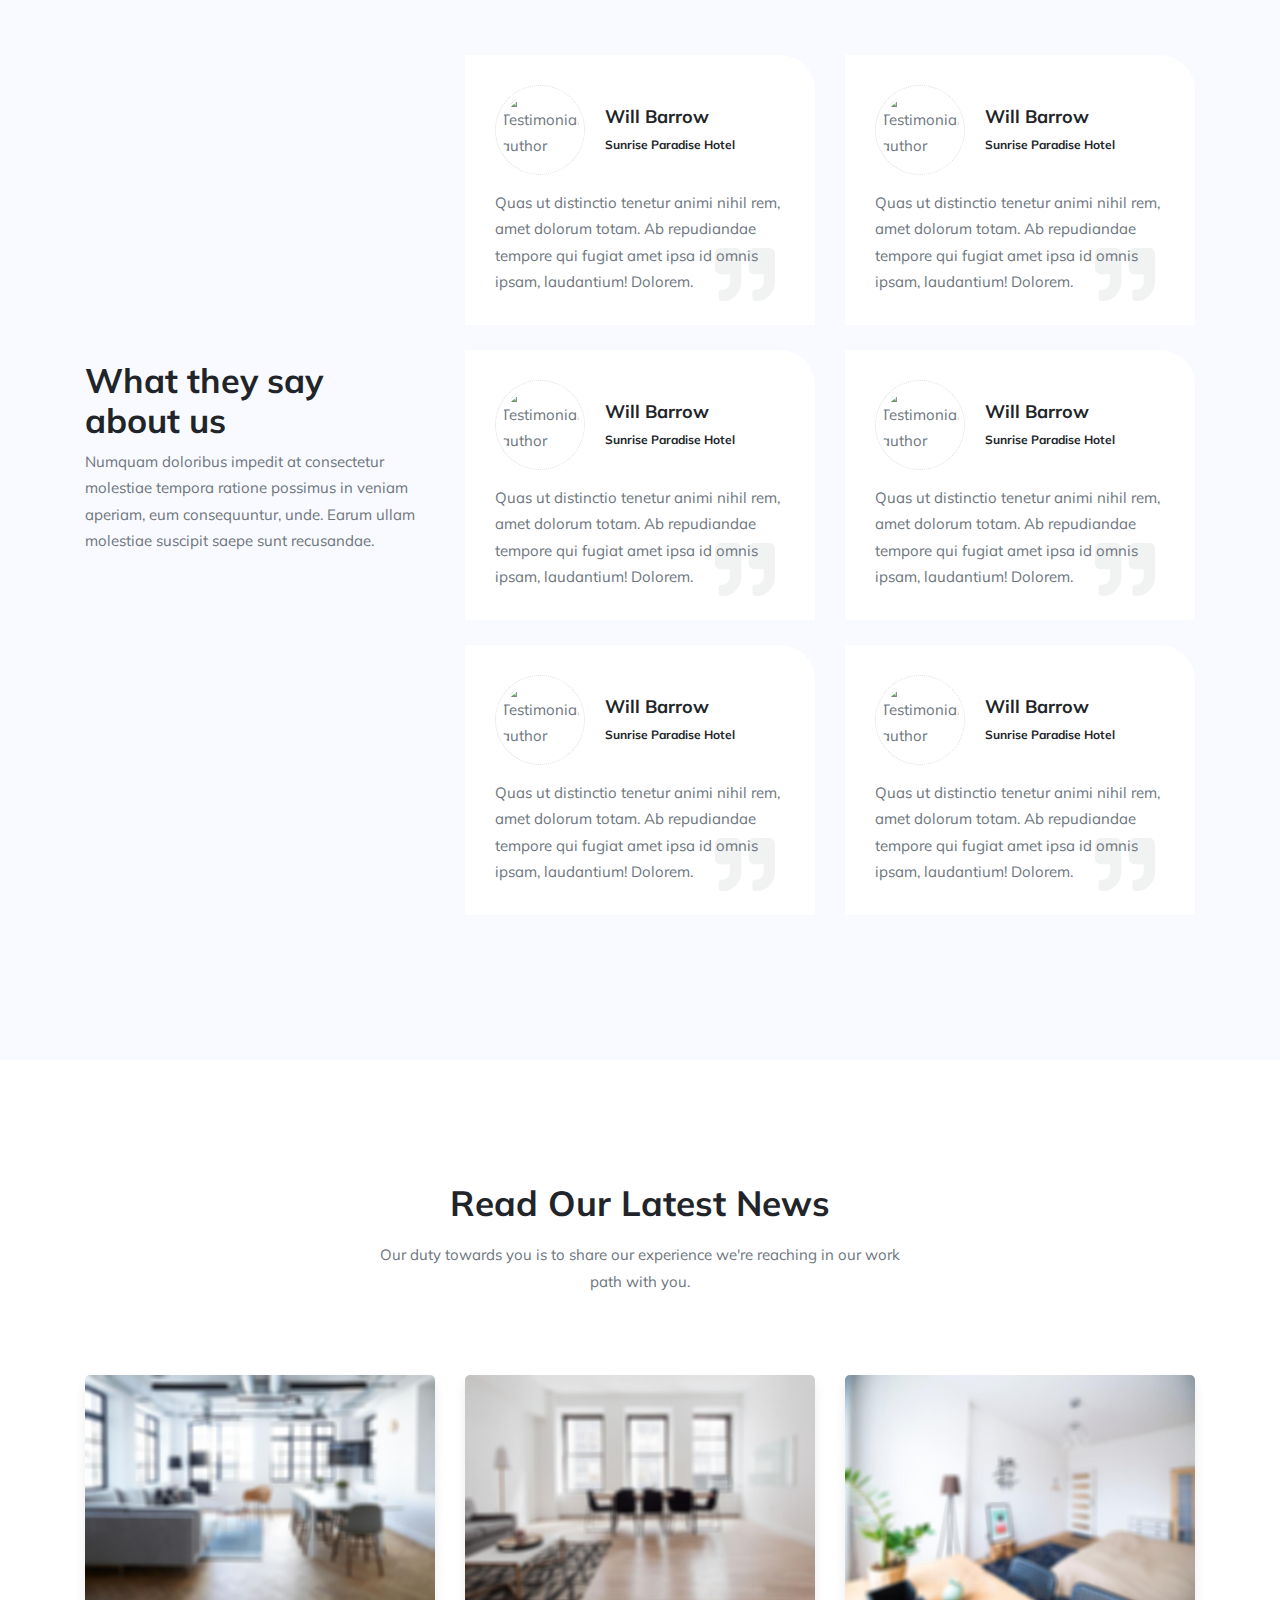
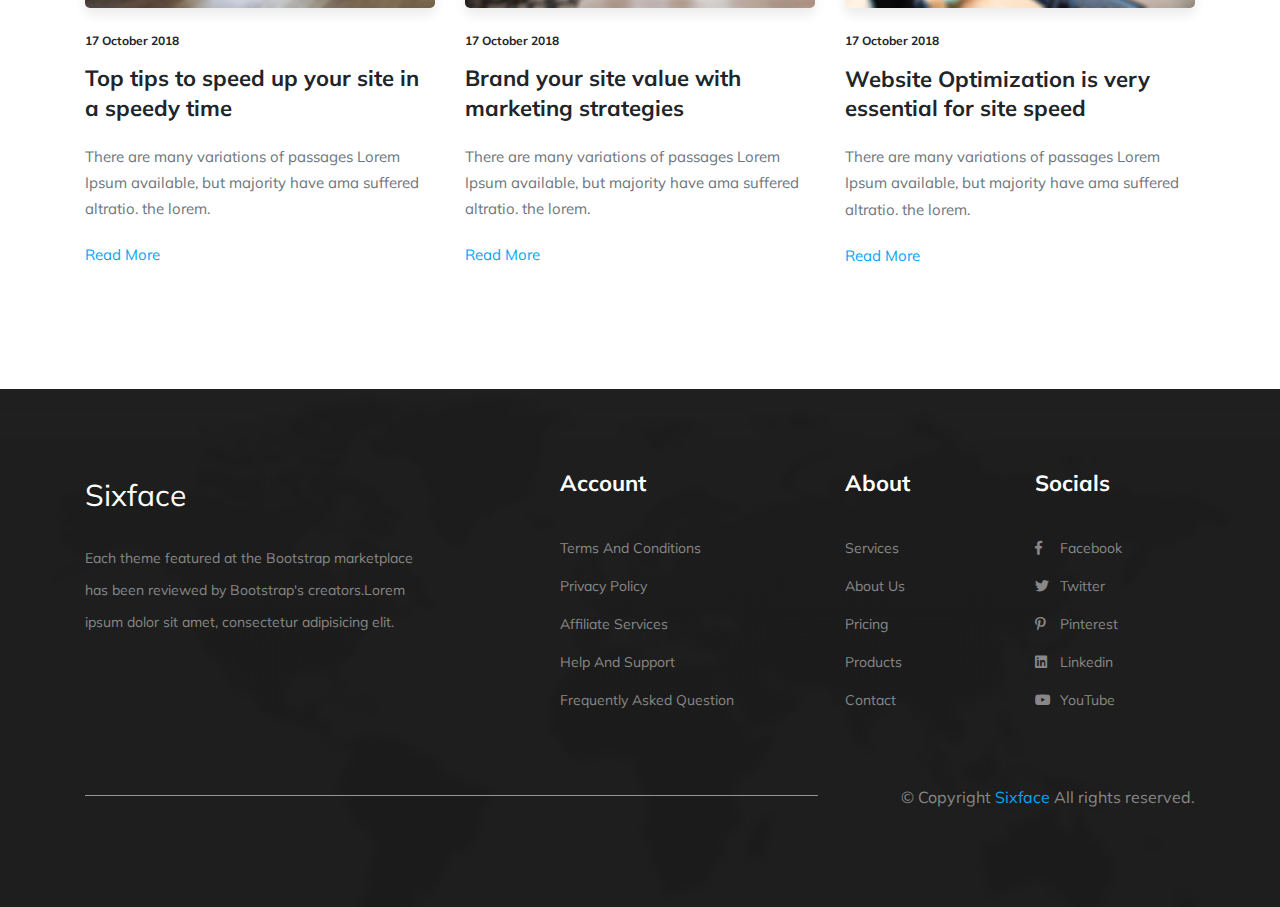
==== commit d8d3b3e8: "Update index.html" ====
--- a/index.html
+++ b/index.html
@@ -68,7 +68,7 @@
                     <div class="logo d-none d-lg-block">
                         <!-- Brand -->
                         <a class="navbar-brand js-scroll-trigger" href="index.html">
-                            <h2 style="font-family:Arial Black;">sixface.</h2>
+                            <h2 style="font-family:Arial Black;color:#00a6f6;">sixface.</h2>
                         </a>
                     </div>
                 </div>
@@ -114,7 +114,7 @@
             <nav class="navbar navbar-expand-lg navbar-dark bg-primary main-nav navbar-togglable rounded-radius">
 
                 <a class="navbar-brand d-lg-none d-block" href="">
-                    <h4 style="font-family:Arial Black;color:#00a6f6;">sixface.</h4>
+                    <h4 style="font-family:Arial Black;">sixface.</h4>
                 </a>
                 <!-- Toggler -->
                 <button class="navbar-toggler" type="button" data-toggle="collapse" data-target="#navbarCollapse" aria-controls="navbarCollapse" aria-expanded="false" aria-label="Toggle navigation">
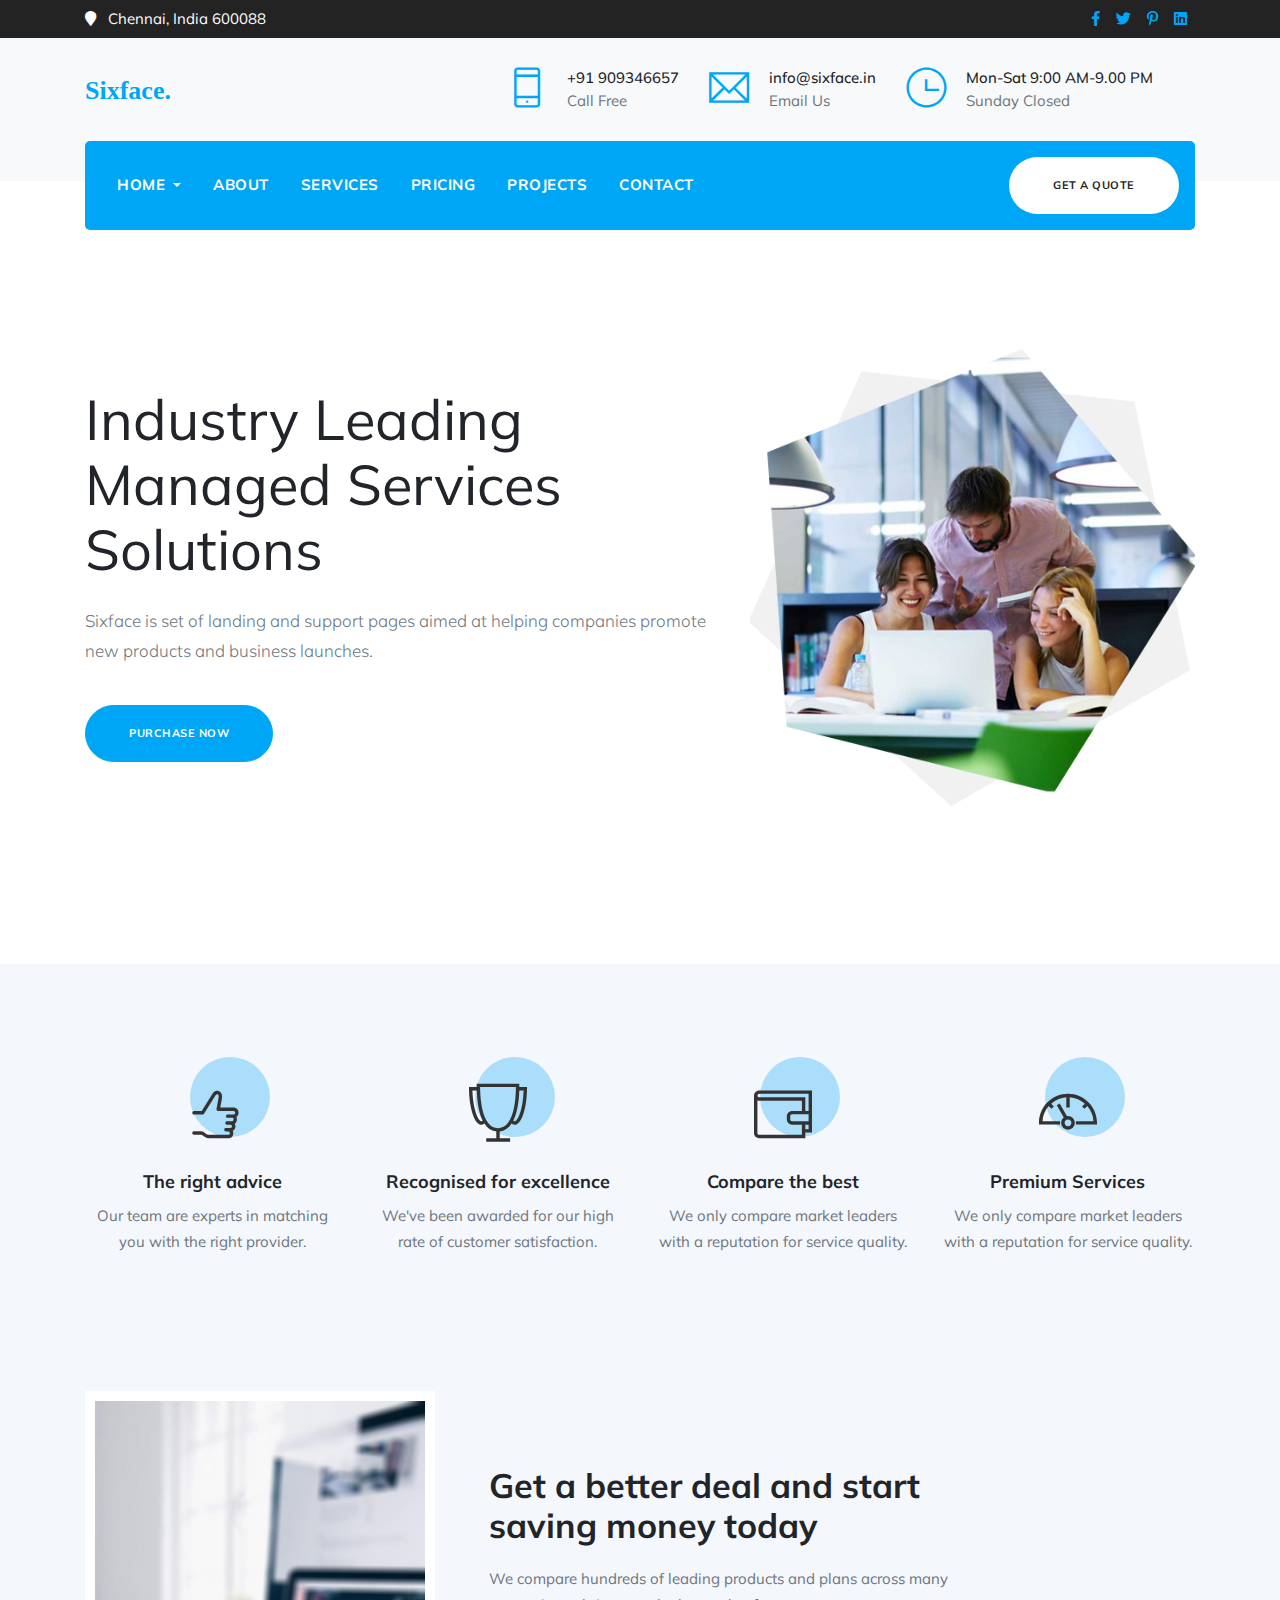
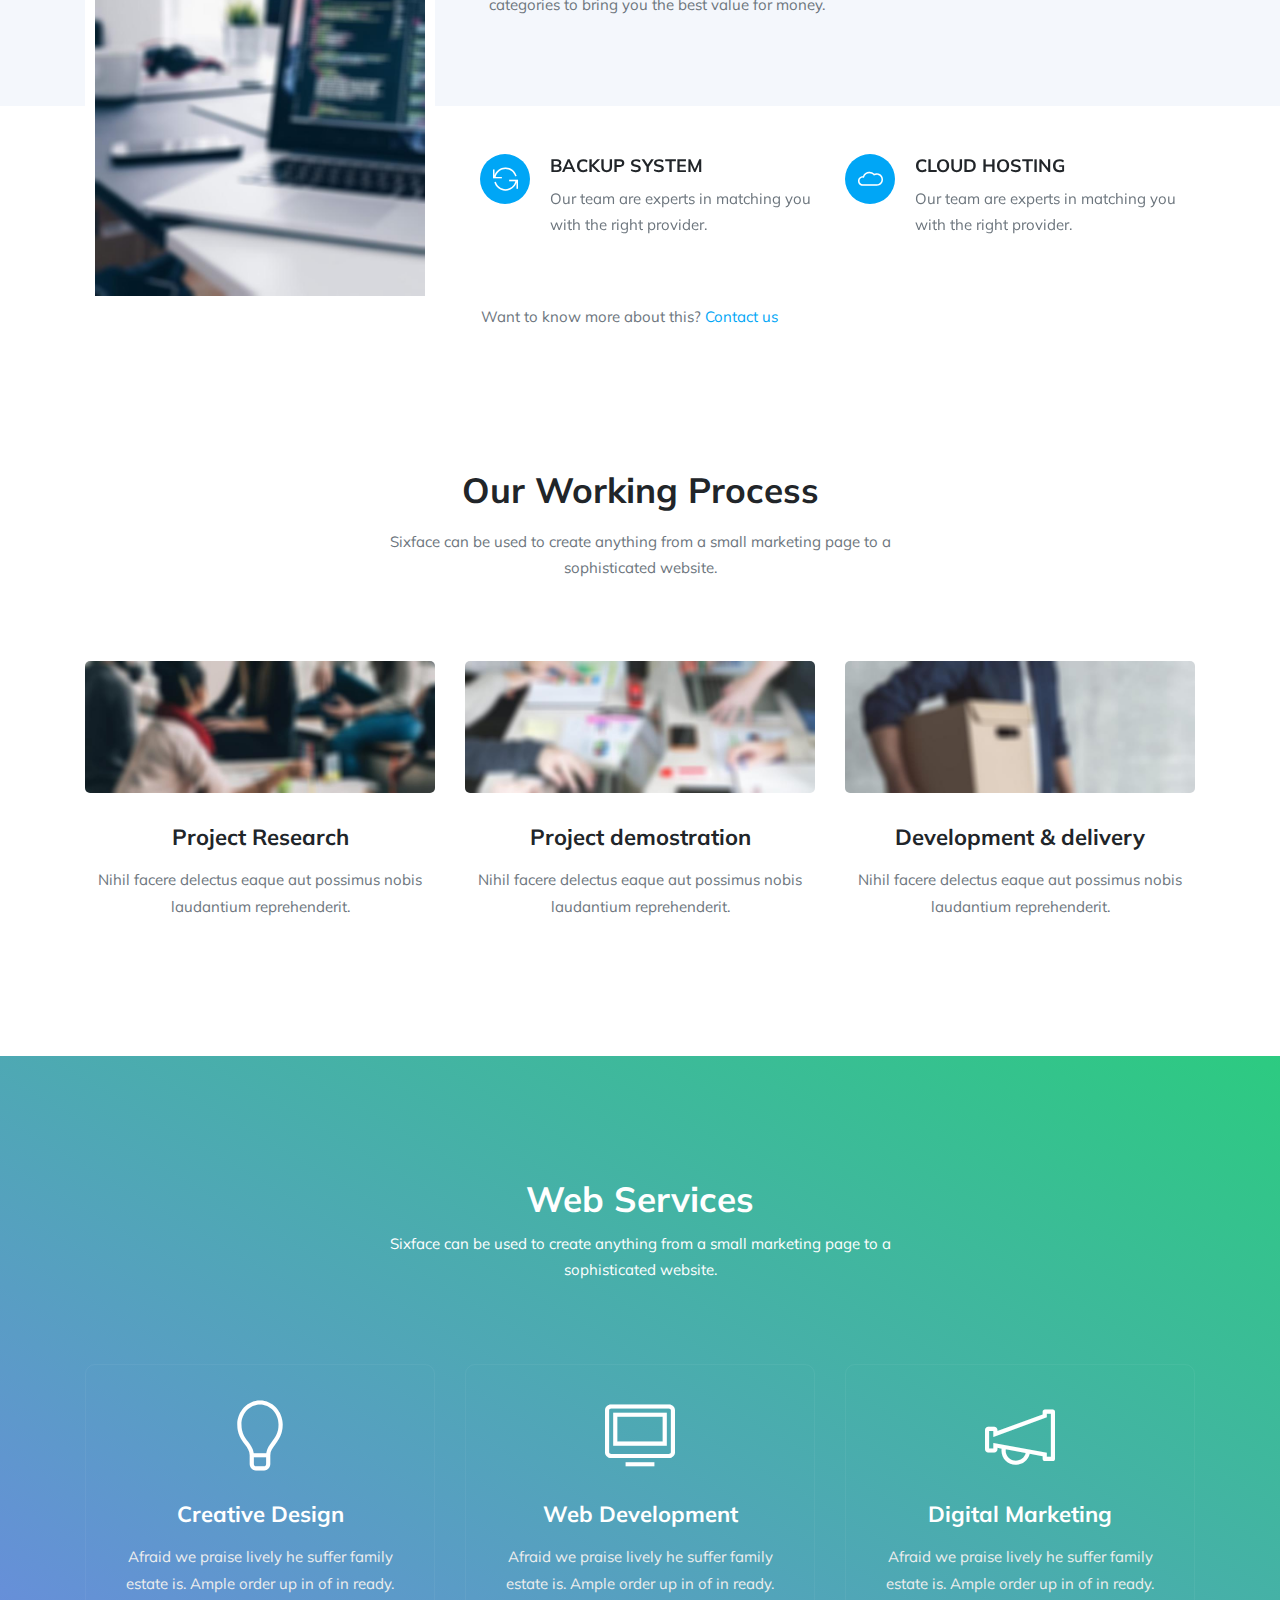
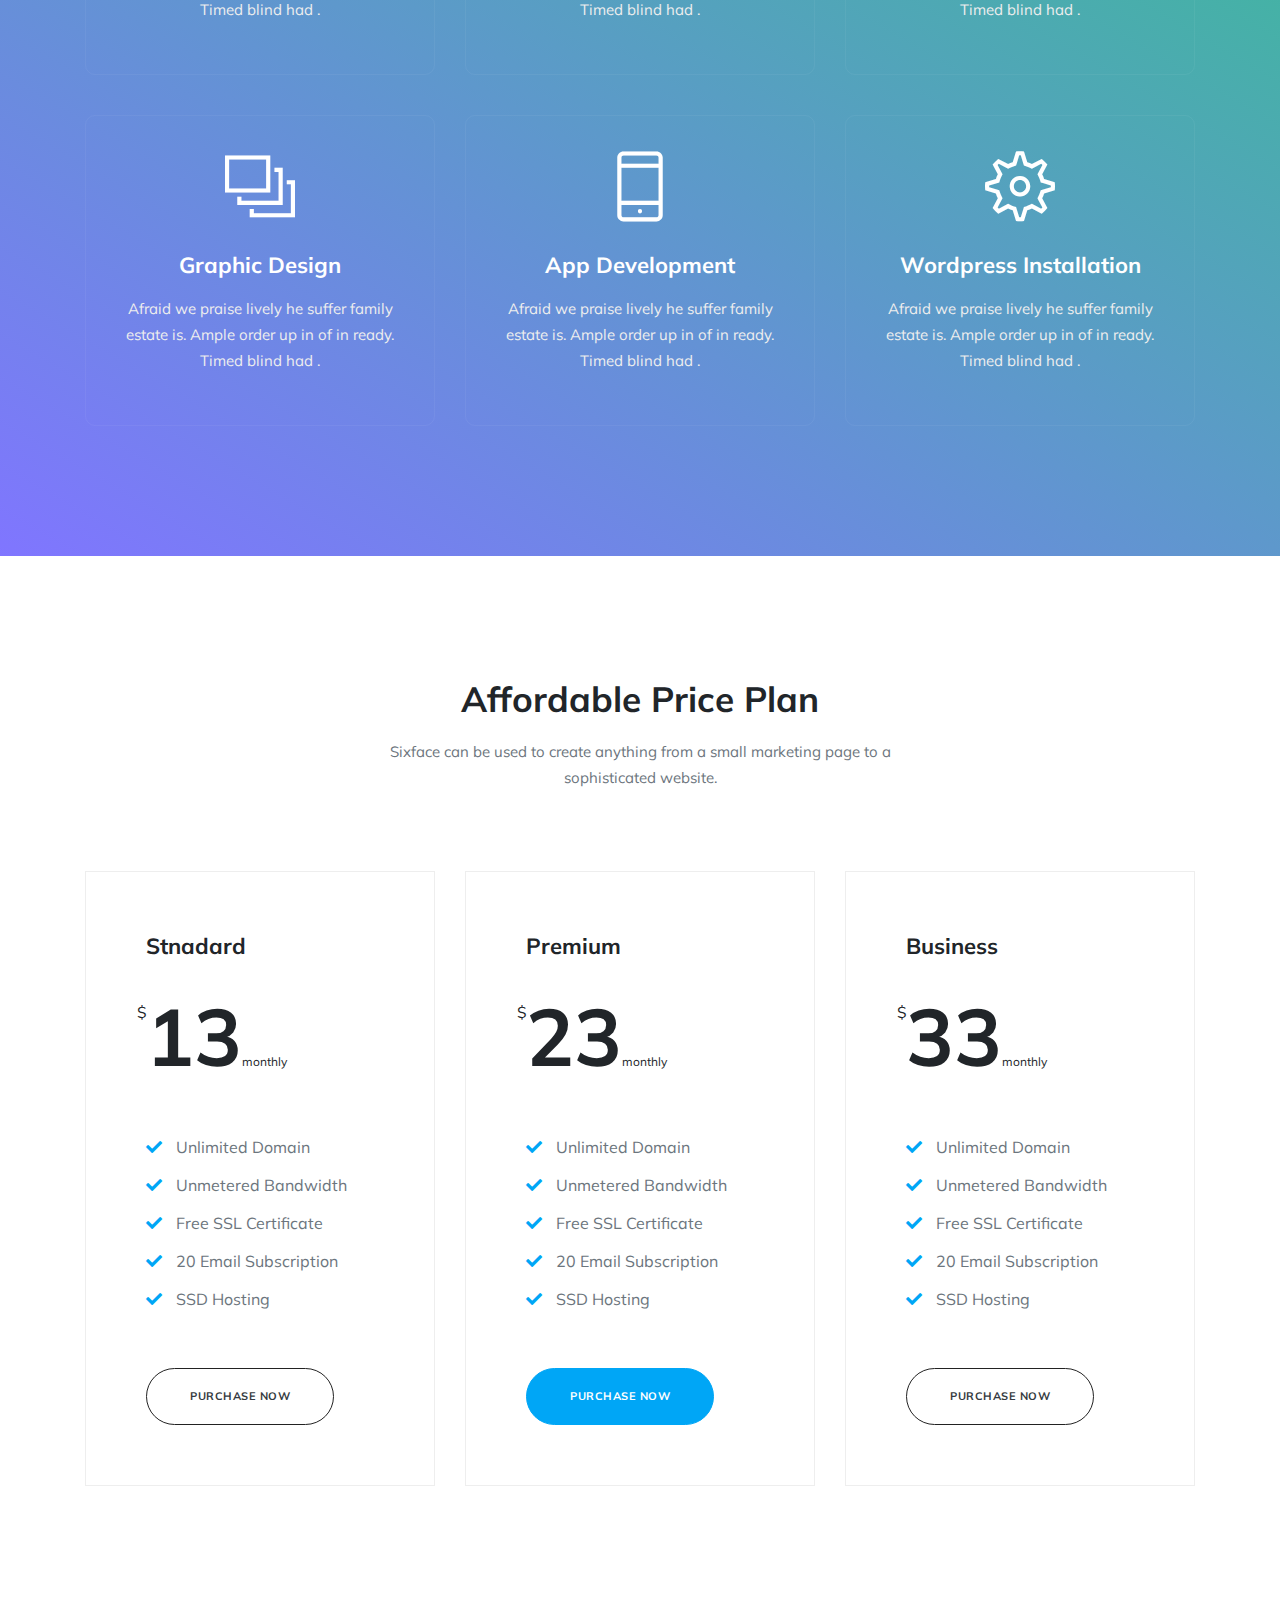
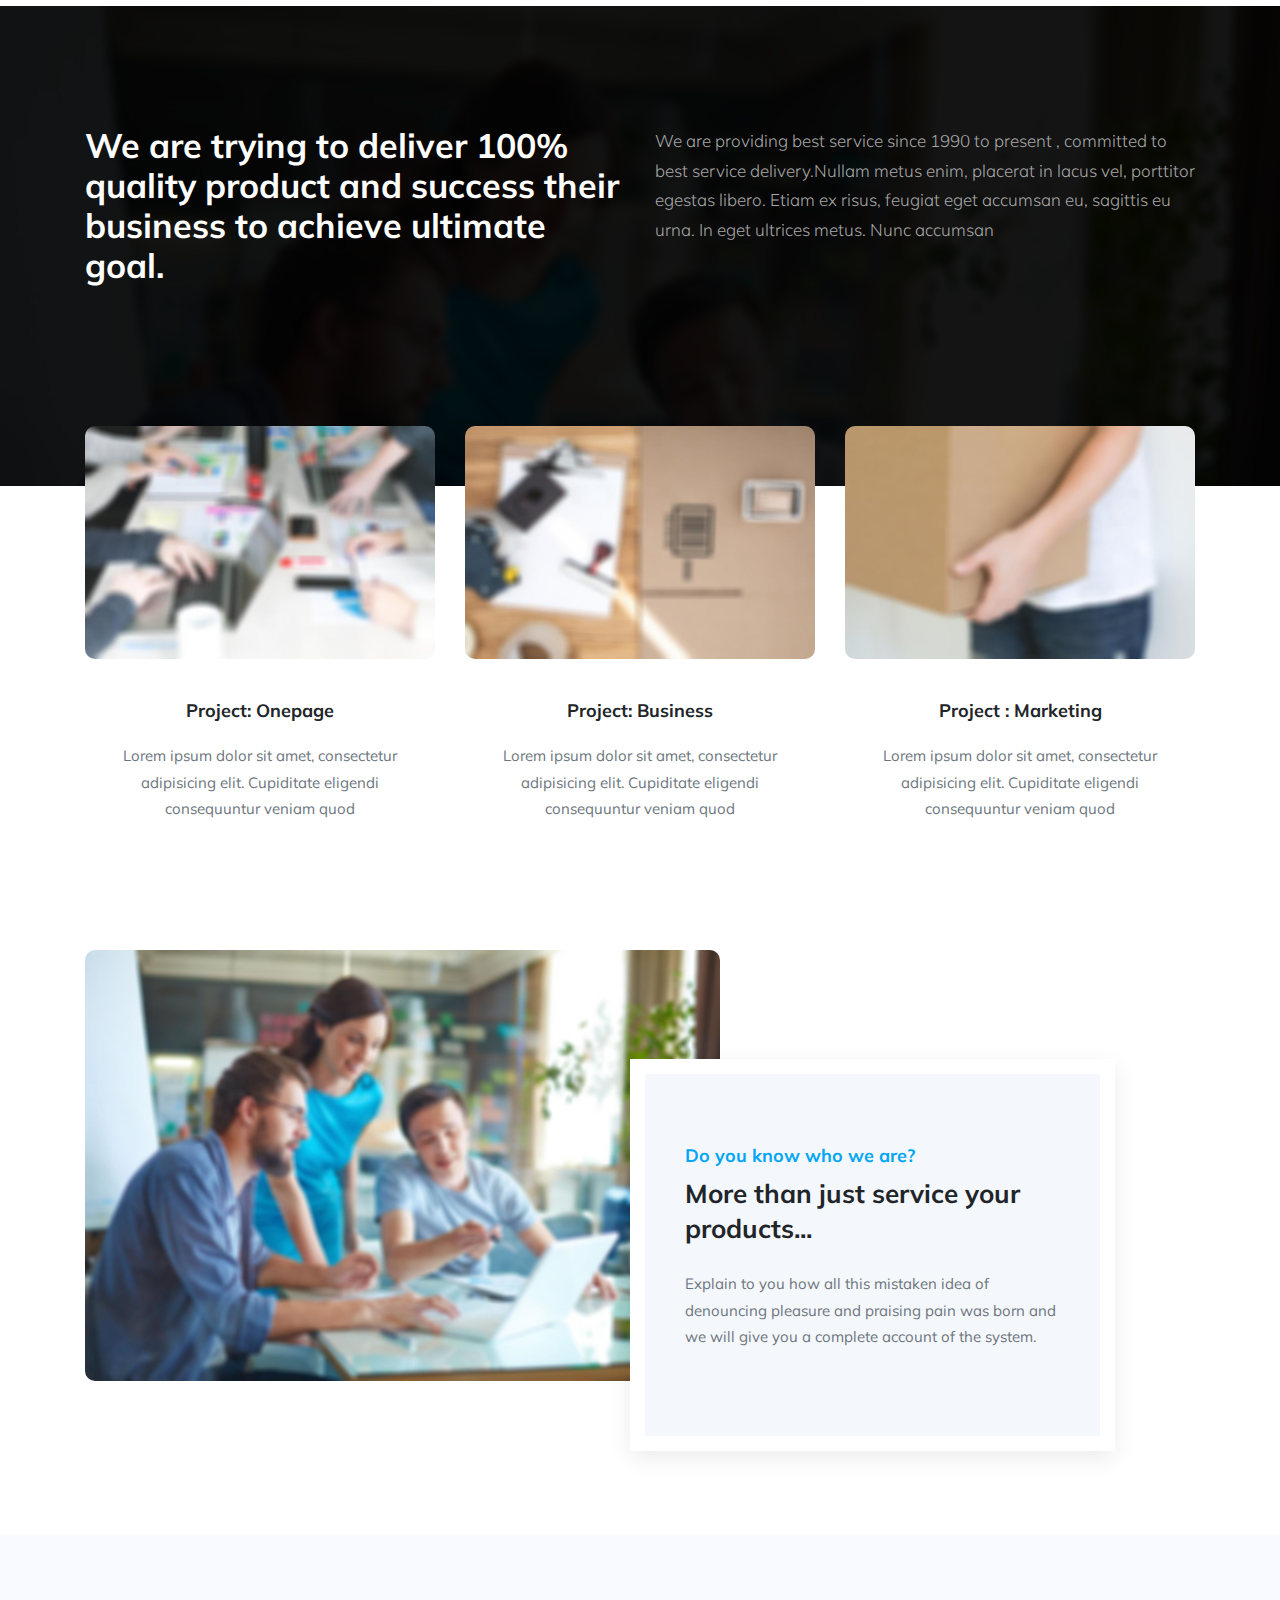
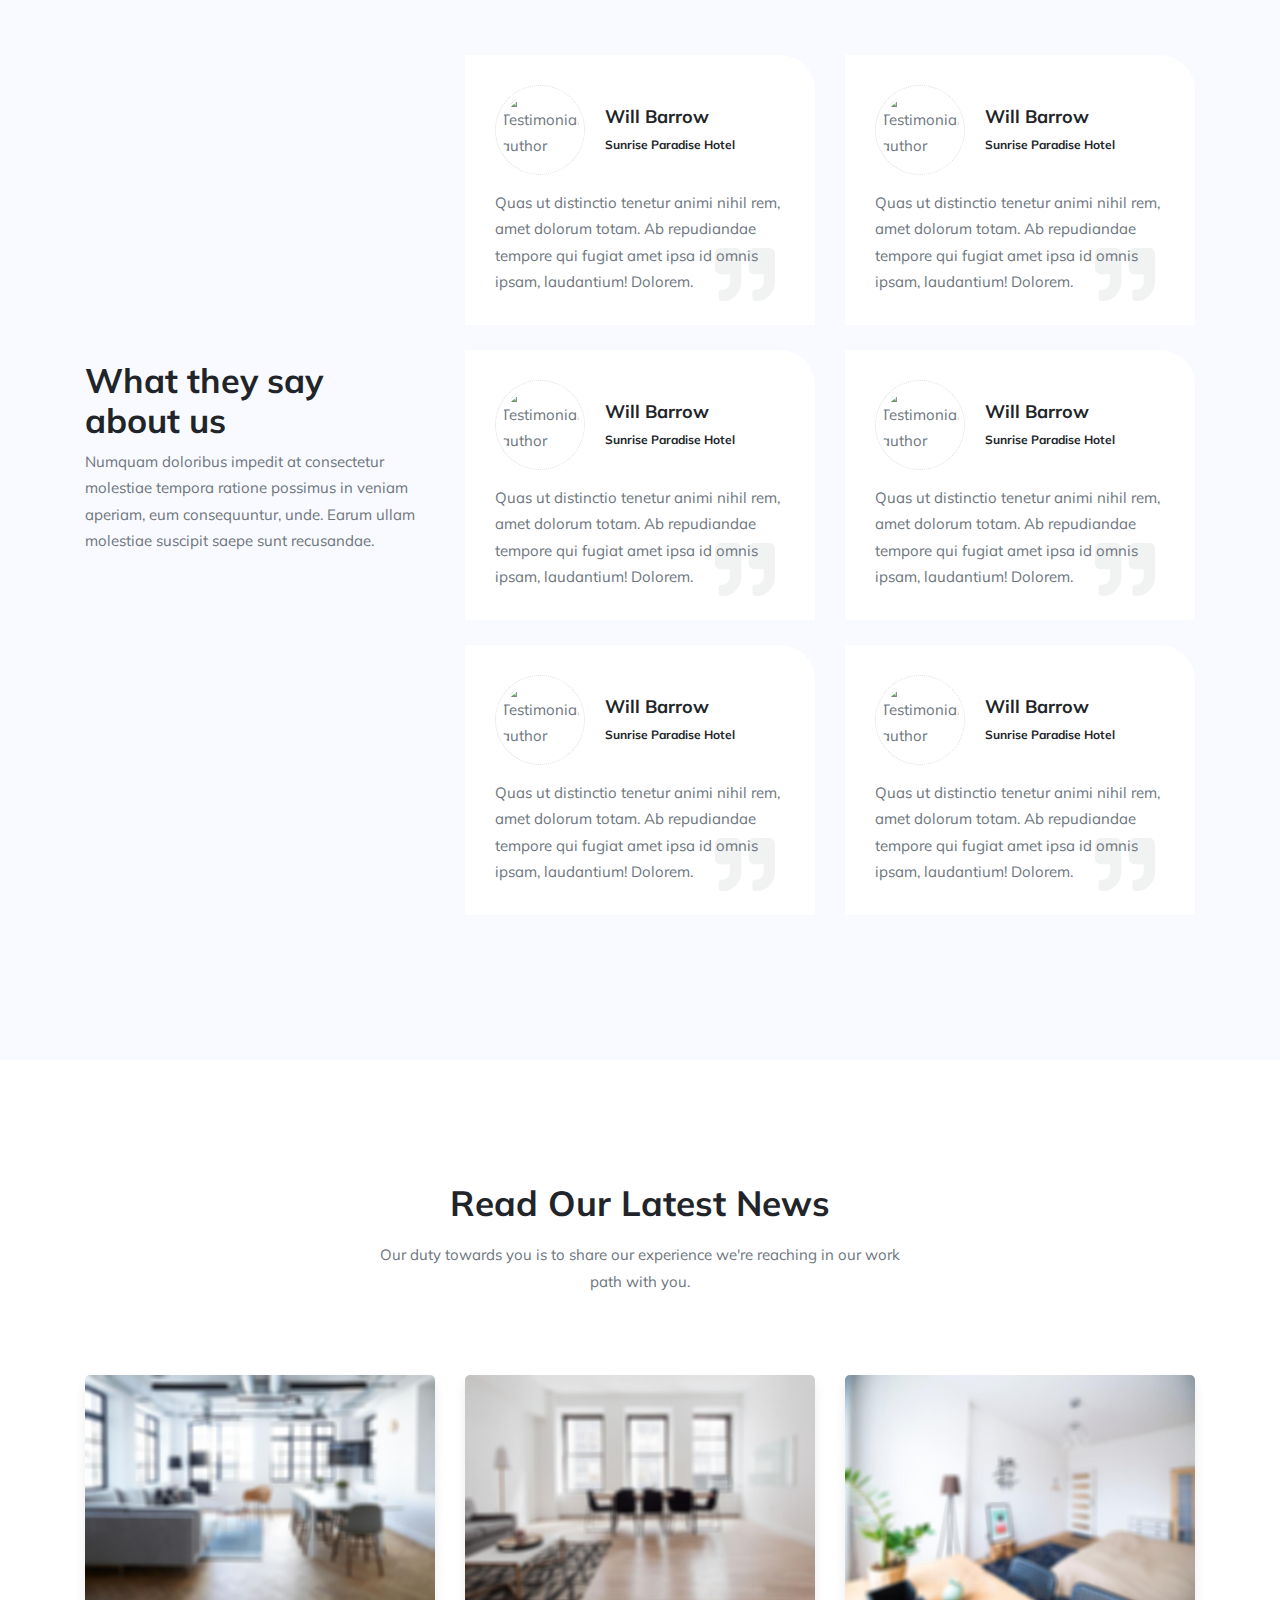
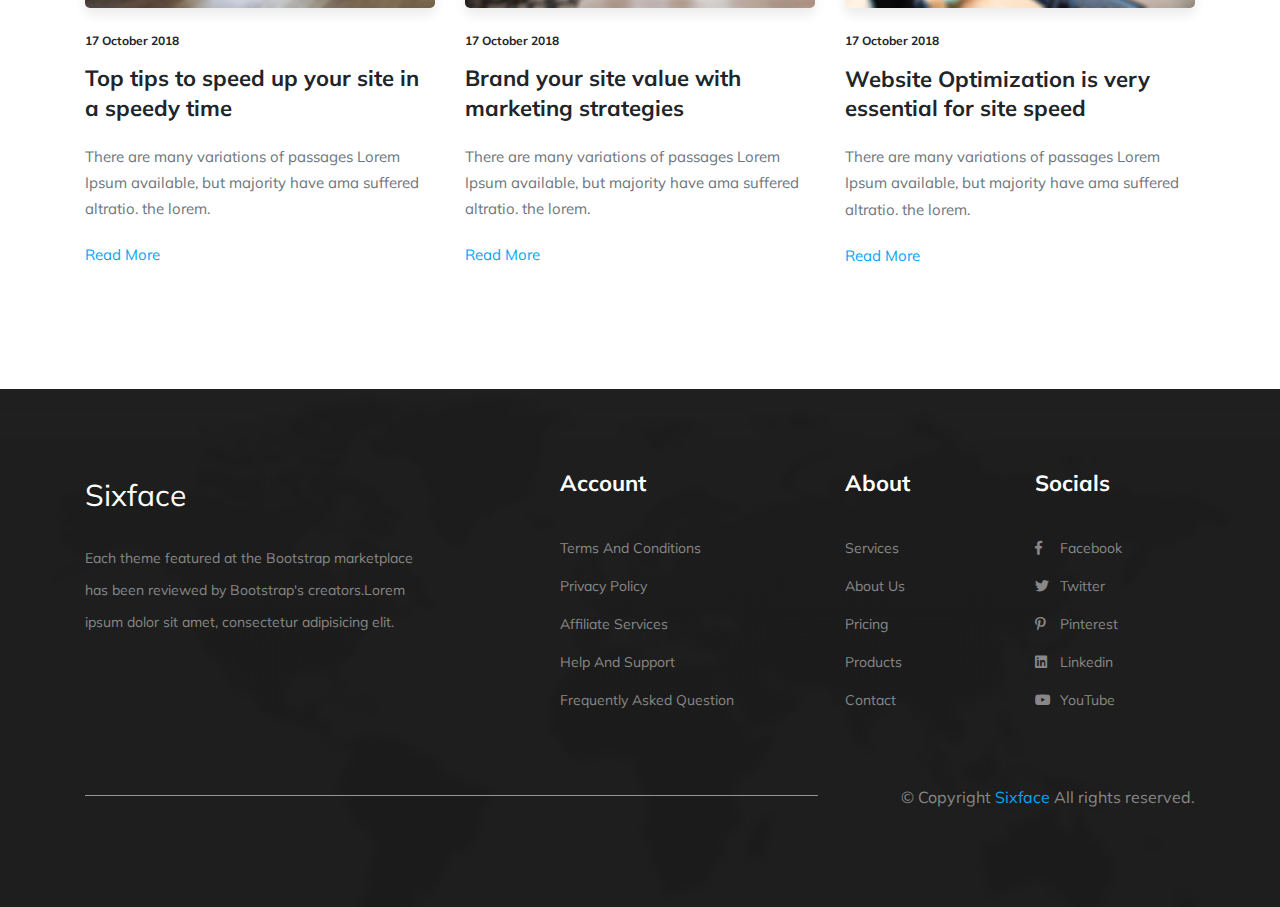
==== commit 142ae3f6: "Update index.html" ====
--- a/index.html
+++ b/index.html
@@ -68,7 +68,7 @@
                     <div class="logo d-none d-lg-block">
                         <!-- Brand -->
                         <a class="navbar-brand js-scroll-trigger" href="index.html">
-                            <h2 style="font-family:Arial Black;color:#00a6f6;">sixface.</h2>
+                            <h2 style="font-family:Arial Black;color:#00a6f6;">Sixface.</h2>
                         </a>
                     </div>
                 </div>
@@ -114,7 +114,7 @@
             <nav class="navbar navbar-expand-lg navbar-dark bg-primary main-nav navbar-togglable rounded-radius">
 
                 <a class="navbar-brand d-lg-none d-block" href="">
-                    <h4 style="font-family:Arial Black;">sixface.</h4>
+                    <h4 style="font-family:Arial Black;">Sixface.</h4>
                 </a>
                 <!-- Toggler -->
                 <button class="navbar-toggler" type="button" data-toggle="collapse" data-target="#navbarCollapse" aria-controls="navbarCollapse" aria-expanded="false" aria-label="Toggle navigation">
